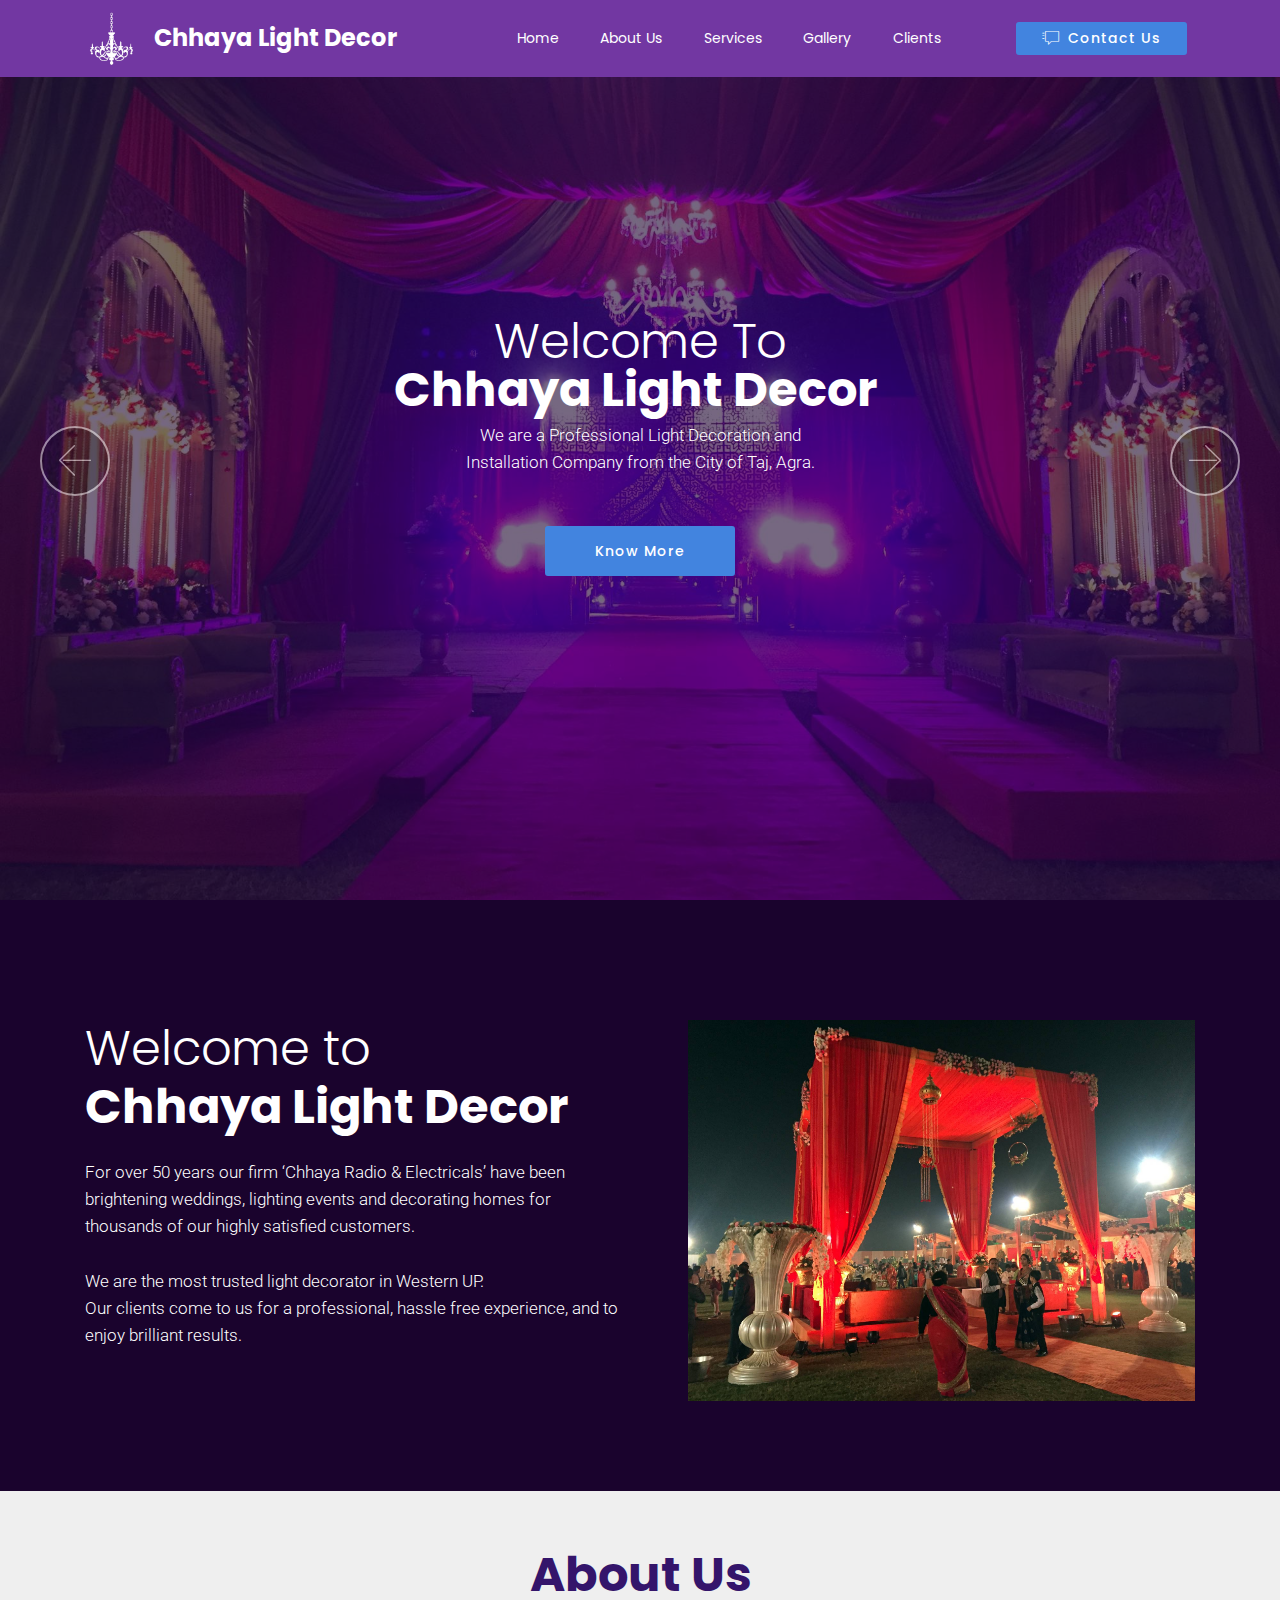
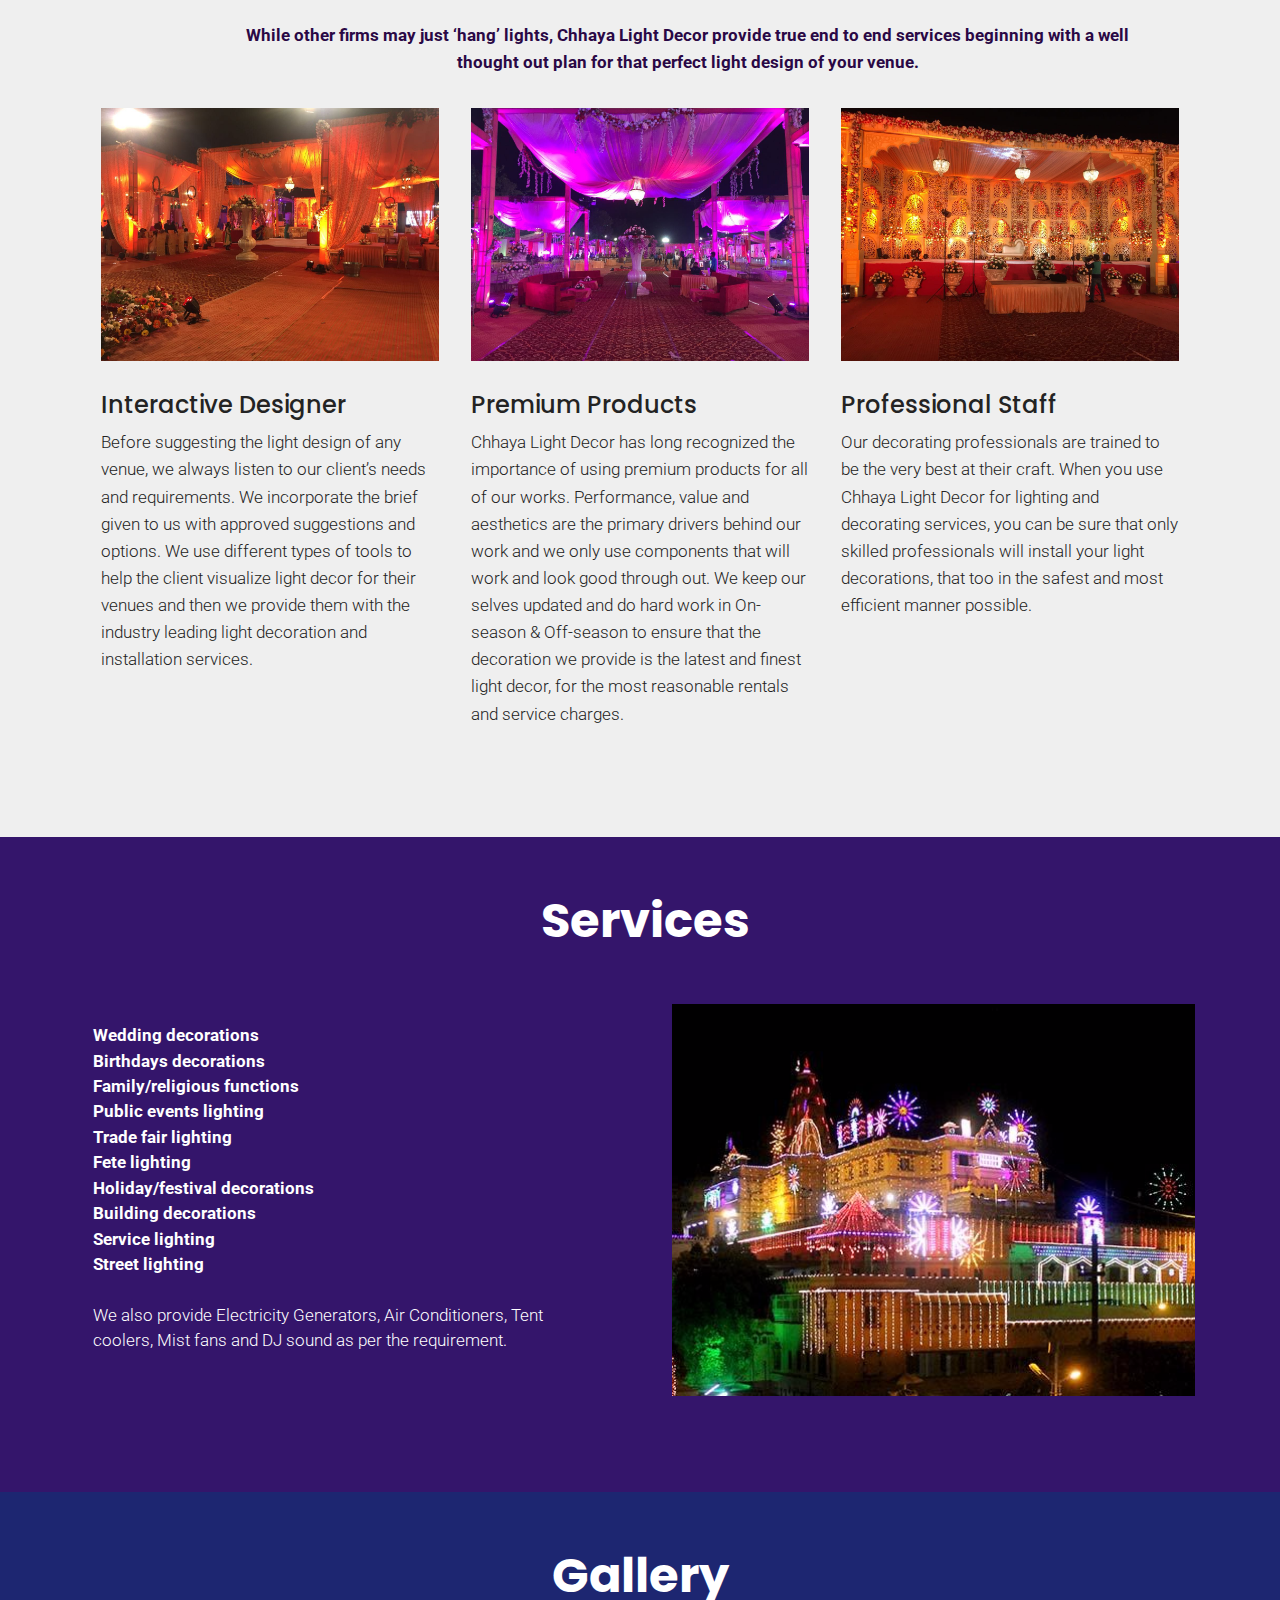
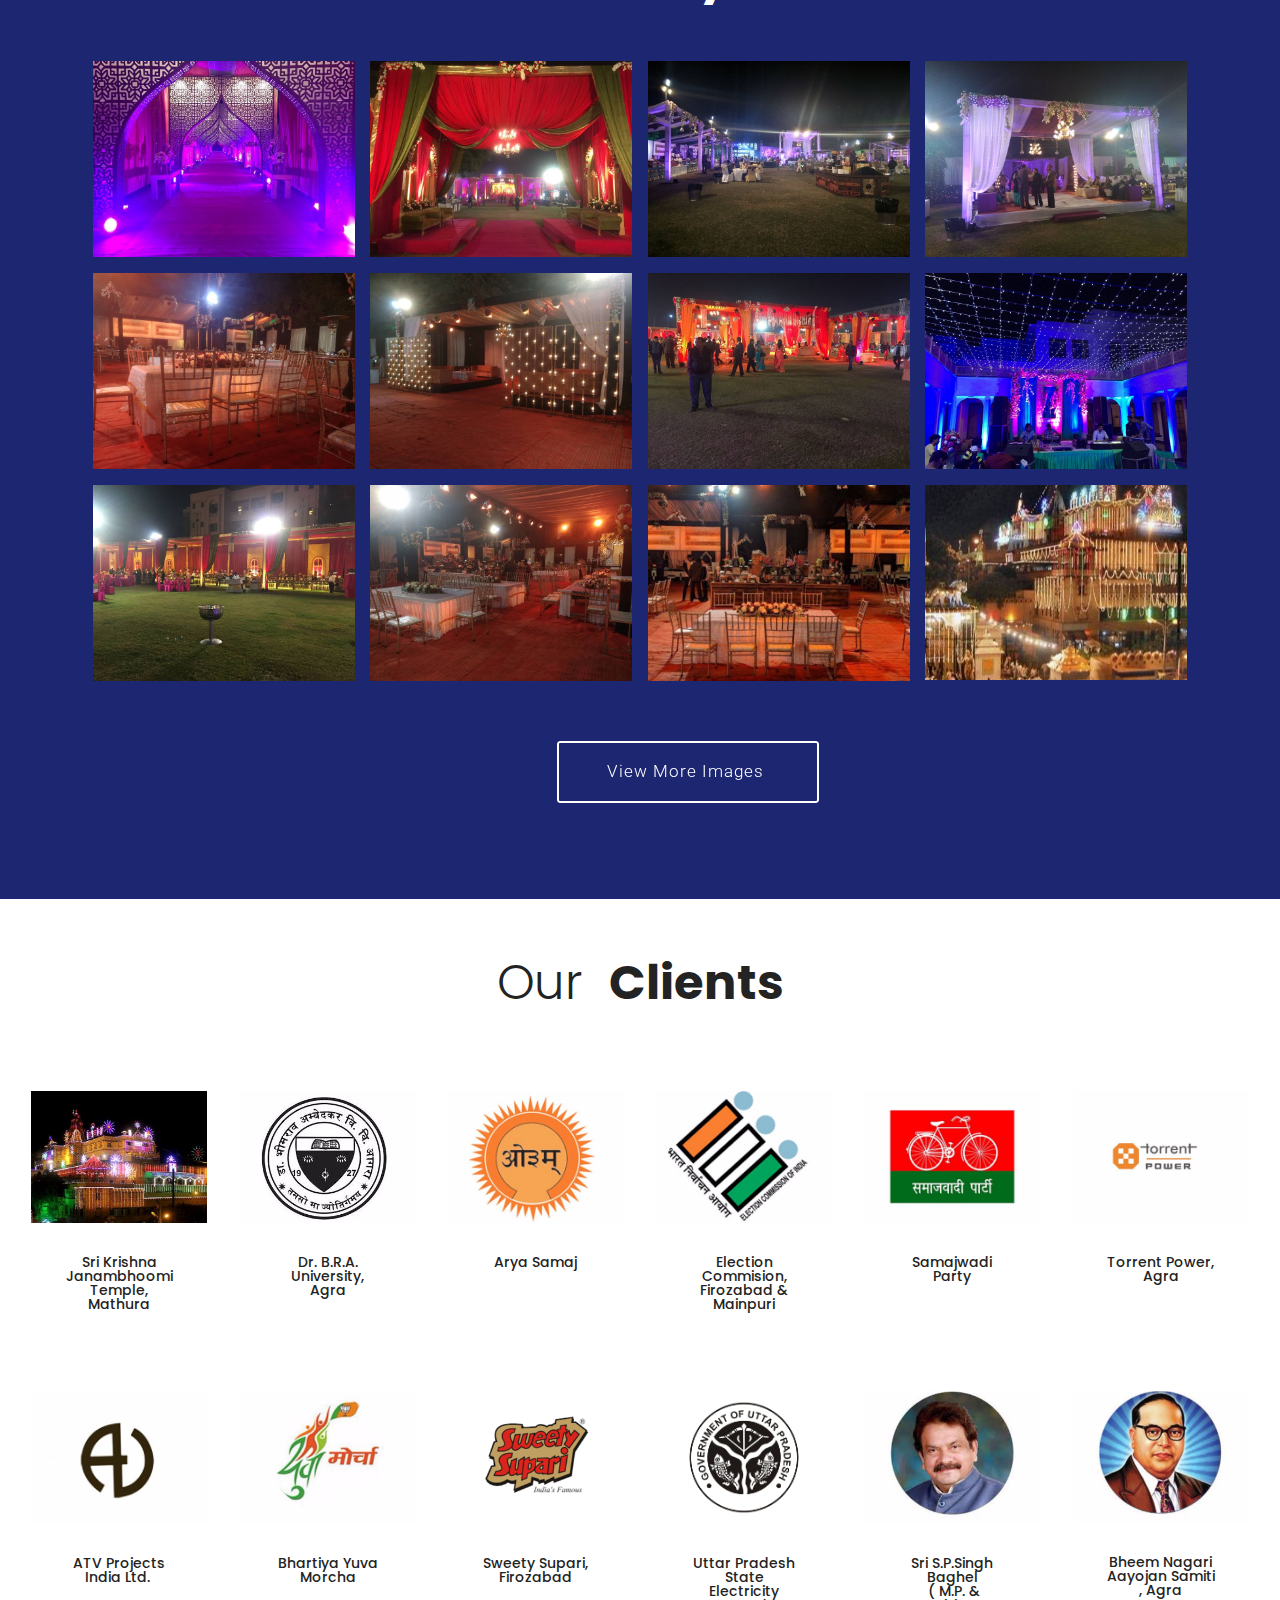
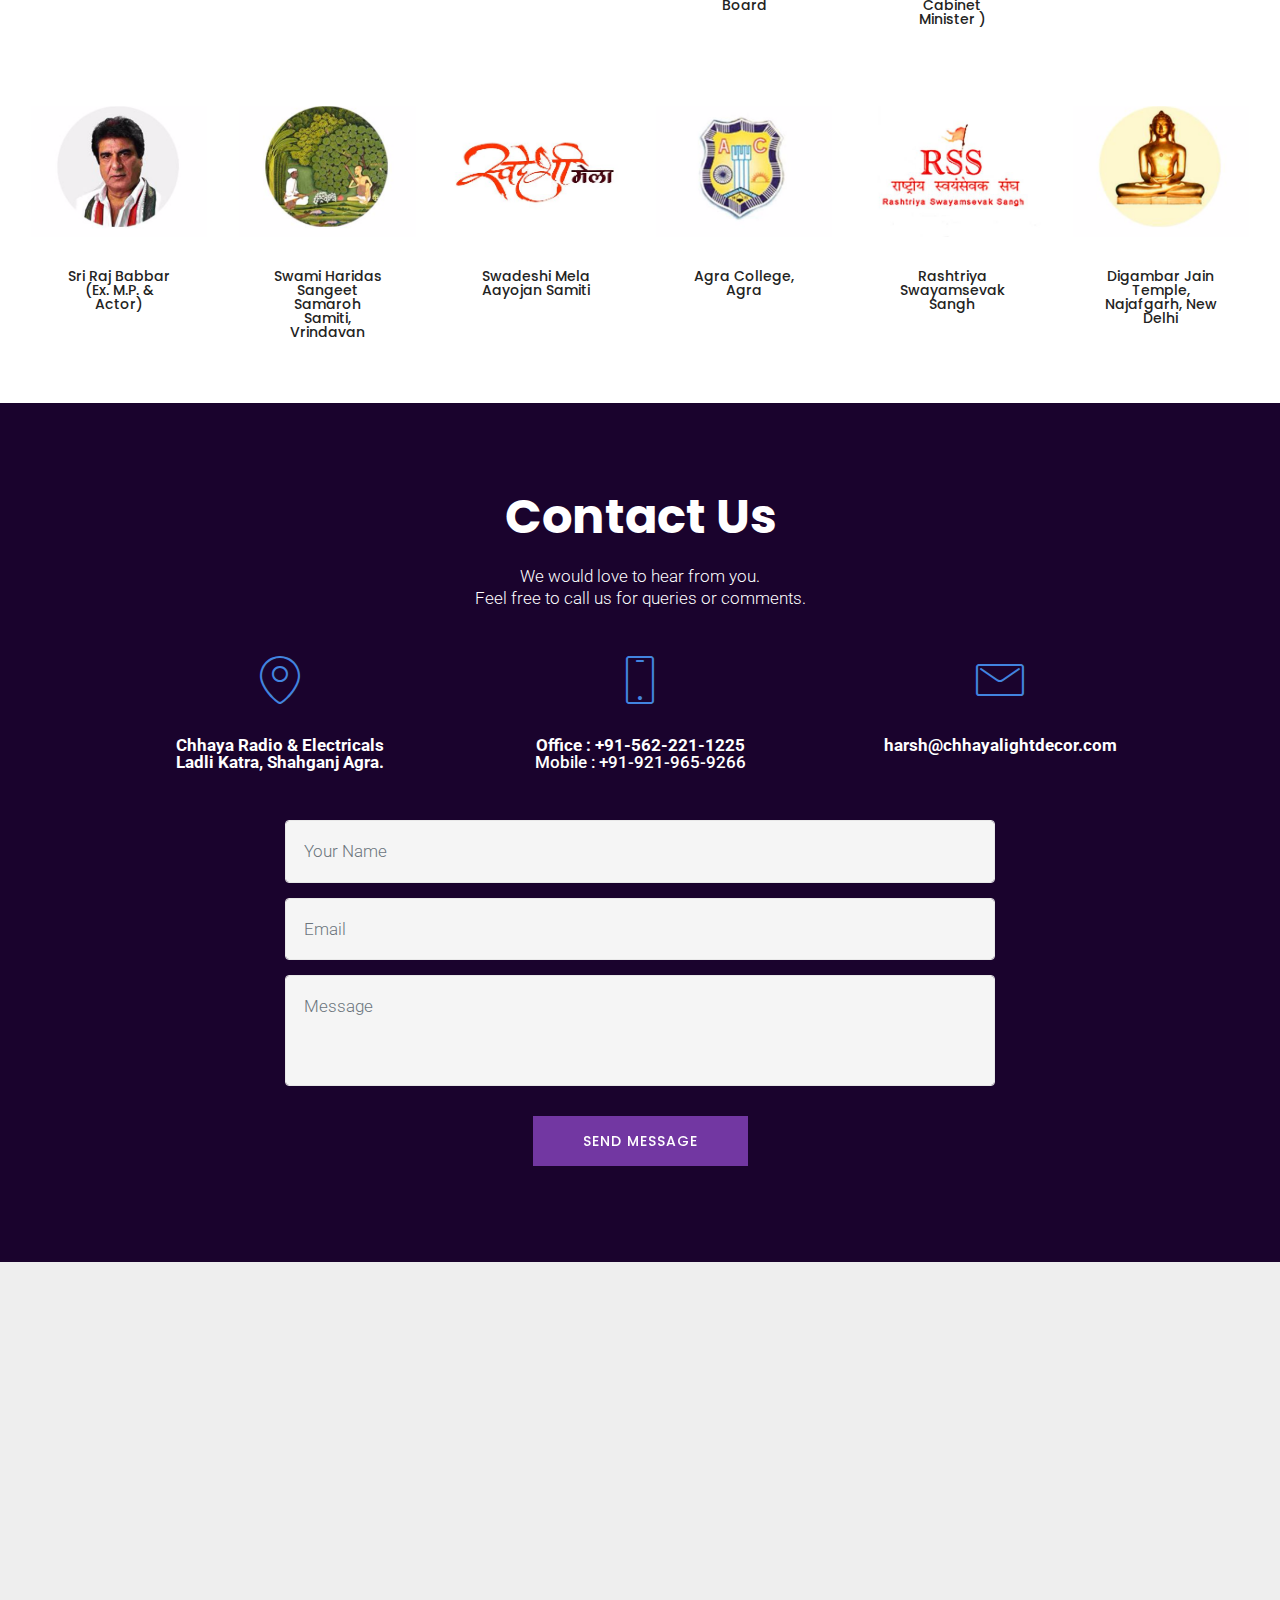
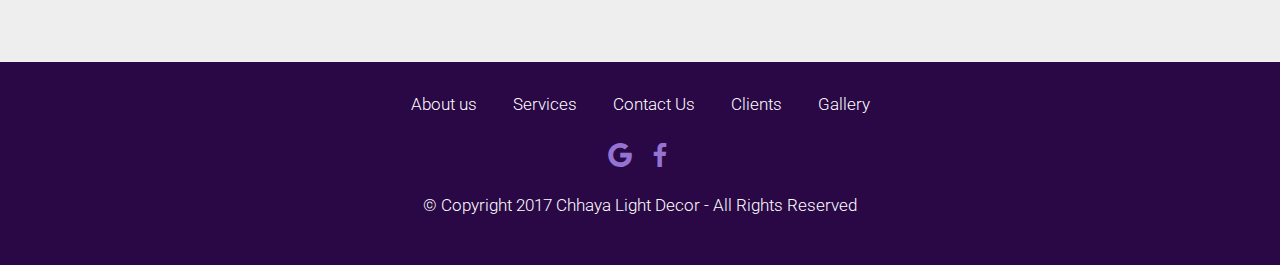
==== index.html @ 5d48a909 "color" ====
<!DOCTYPE html>
<html >
<head>
  <!-- Site made with Mobirise Website Builder v4.6.0, https://mobirise.com -->
  <meta charset="UTF-8">
  <meta http-equiv="X-UA-Compatible" content="IE=edge">
  <meta name="generator" content="Mobirise v4.6.0, mobirise.com">
  <meta name="viewport" content="width=device-width, initial-scale=1, minimum-scale=1">
  <link rel="shortcut icon" href="assets/images/chaya-logo-800x800.png" type="image/x-icon">
  <meta name="description" content="">
  <title>Home</title>
  <link rel="stylesheet" href="assets/web/assets/mobirise-icons/mobirise-icons.css">
  <link rel="stylesheet" href="assets/tether/tether.min.css">
  <link rel="stylesheet" href="assets/bootstrap/css/bootstrap.min.css">
  <link rel="stylesheet" href="assets/bootstrap/css/bootstrap-reboot.min.css">
  <link rel="stylesheet" href="assets/bootstrap/css/bootstrap-grid.min.css">
  <link rel="stylesheet" href="assets/dropdown/css/style.css">
  <link rel="stylesheet" href="assets/socicon/css/styles.css">
  <link rel="stylesheet" href="assets/theme/css/style.css">
  <link rel="stylesheet" href="assets/gallery/style.css">
  <link rel="stylesheet" href="assets/mobirise/css/mbr-additional.css" type="text/css">
  
  
  
</head>
<body>
  <section class="menu cid-qIkMA8qepa" once="menu" id="menu1-0">

    

    <nav class="navbar navbar-dropdown beta-menu align-items-center navbar-fixed-top navbar-toggleable-sm">
        
        <div class="menu-bottom">

            <div class="menu-logo">
                <div class="navbar-brand">
                <span class="navbar-logo">
                    <a href="#top">
                        <img src="assets/images/chaya-logo-800x800.png" alt="Mobirise" title="" style="height: 3.8rem;">
                    </a>
                </span>
                <span class="navbar-caption-wrap"><a href="#top" class="brand-link mbr-white display-5"><strong>
                        Chhaya Light Decor&nbsp;</strong></a></span>
                </div>
                <button class="navbar-toggler navbar-toggler-right" type="button" data-toggle="collapse" data-target="#navbarSupportedContent" aria-controls="navbarSupportedContent" aria-expanded="false" aria-label="Toggle navigation">
                    <div class="hamburger">
                        <span></span>
                        <span></span>
                        <span></span>
                        <span></span>
                    </div>
                </button>
            </div>
            <div class="collapse navbar-collapse" id="navbarSupportedContent">
                <ul class="navbar-nav nav-dropdown js-float-line" data-app-modern-menu="true"><li class="nav-item">
                        <a class="nav-link link mbr-white display-4" href="index.html#slider1-2">
                           
                            Home</a>
                    </li>
                    <li class="nav-item">
                        <a class="nav-link link mbr-white display-4" href="index.html#content1-n">
                           
                            About Us
                        </a>
                    </li><li class="nav-item"><a class="nav-link link mbr-white display-4" href="index.html#content1-1q">
                           
                            Services</a></li><li class="nav-item"><a class="nav-link link mbr-white display-4" href="index.html#gallery1-d">
                           
                            Gallery</a></li><li class="nav-item"><a class="nav-link link mbr-white display-4" href="index.html#content1-17" aria-expanded="false">
                           
                            Clients</a></li><li class="nav-item"><a class="nav-link link mbr-white display-4" href="https://mobirise.com" aria-expanded="false"></a></li></ul>
                <div class="navbar-buttons mbr-section-btn"><a class="btn btn-sm btn-primary display-4" href="index.html#features9-u">
                    <span class="mbri-help mbr-iconfont mbr-iconfont-btn "></span>Contact Us</a></div>
            </div>
        </div>
    </nav>
</section>

<section class="carousel slide cid-qIkMV4thsm" data-interval="false" id="slider1-2">

    

    <div class="full-screen"><div class="mbr-slider slide carousel" data-pause="true" data-keyboard="false" data-ride="false" data-interval="false"><div class="carousel-inner" role="listbox"><div class="carousel-item slider-fullscreen-image" data-bg-video-slide="false" style="background-image: url(assets/images/img-6099-2000x1500.jpg);"><div class="container container-slide"><div class="image_wrapper"><div class="mbr-overlay" style="opacity: 0.5;"></div><img src="assets/images/img-6099-2000x1500.jpg"><div class="carousel-caption justify-content-center"><div class="col-10 align-left"><h2 class="mbr-fonts-style display-2">Proactive <strong>Service</strong></h2></div></div></div></div></div><div class="carousel-item slider-fullscreen-image active" data-bg-video-slide="false" style="background-image: url(assets/images/img-5785-2000x1500.jpg);"><div class="container container-slide"><div class="image_wrapper"><div class="mbr-overlay" style="opacity: 0.6; background-color: rgb(26, 3, 45);"></div><img src="assets/images/img-5785-2000x1500.jpg"><div class="carousel-caption justify-content-center"><div class="col-10 align-center"><h2 class="mbr-fonts-style display-2">Welcome To <br><strong>Chhaya Light Decor&nbsp;</strong></h2><p class="lead mbr-text mbr-fonts-style display-7">We are a Professional Light Decoration and <br>Installation Company from the City of Taj, Agra.<br>&nbsp;<br></p><div class="mbr-section-btn" buttons="0"><a class="btn  display-4 btn-primary" href="index.html#header2-1b">Know More</a>   </div></div></div></div></div></div><div class="carousel-item slider-fullscreen-image" data-bg-video-slide="false" style="background-image: url(assets/images/img-5797-2000x1500.jpg);"><div class="container container-slide"><div class="image_wrapper"><div class="mbr-overlay" style="opacity: 0.6; background-color: rgb(26, 3, 45);"></div><img src="assets/images/img-5797-2000x1500.jpg"><div class="carousel-caption justify-content-center"><div class="col-10 align-center"><h2 class="mbr-fonts-style display-2">Design <strong>Consultation</strong></h2></div></div></div></div></div><div class="carousel-item slider-fullscreen-image" data-bg-video-slide="false" style="background-image: url(assets/images/img-6094-2000x1500.jpg);"><div class="container container-slide"><div class="image_wrapper"><div class="mbr-overlay" style="opacity: 0.4; background-color: rgb(26, 3, 45);"></div><img src="assets/images/img-6094-2000x1500.jpg"><div class="carousel-caption justify-content-center"><div class="col-10 align-center"><p class="lead mbr-text mbr-fonts-style display-2">Complete <strong>Installations</strong></p></div></div></div></div></div><div class="carousel-item slider-fullscreen-image" data-bg-video-slide="false" style="background-image: url(assets/images/timely-take-down-1280x960.jpg);"><div class="container container-slide"><div class="image_wrapper"><div class="mbr-overlay" style="opacity: 0.4;"></div><img src="assets/images/timely-take-down-1280x960.jpg"><div class="carousel-caption justify-content-center"><div class="col-10 align-left"><h2 class="mbr-fonts-style display-2">Timely <strong>Takedown</strong></h2></div></div></div></div></div></div><a data-app-prevent-settings="" class="carousel-control carousel-control-prev" role="button" data-slide="prev" href="#slider1-2"><span aria-hidden="true" class="mbri-left mbr-iconfont"></span><span class="sr-only">Previous</span></a><a data-app-prevent-settings="" class="carousel-control carousel-control-next" role="button" data-slide="next" href="#slider1-2"><span aria-hidden="true" class="mbri-right mbr-iconfont"></span><span class="sr-only">Next</span></a></div></div>

</section>

<section class="header2 cid-qJ56NLhbBu" id="header2-1b">

    

    

    <div class="container">
        <div class="media-container-row">
            <div class="media-content">
                <h1 class="mbr-section-title mbr-white pb-3 mbr-fonts-style display-2">Welcome to
<div><strong>Chhaya Light Decor</strong></div></h1>
                <div class="mbr-section-text mbr-white pb-3 ">
                    <p class="mbr-text mbr-fonts-style display-7">
                        For over 50 years our firm ‘Chhaya Radio &amp; Electricals’ have been brightening weddings, lighting events and decorating homes for thousands of our highly satisfied customers. <br><br>We are the most trusted light decorator in Western UP. <br>Our clients come to us for a professional, hassle free experience, and to enjoy brilliant results.
                    </p>
                </div>
                
            </div>
            <div class="mbr-figure" style="width: 100%;">
                <img src="assets/images/9-2000x1500.jpg" alt="Chhaya-radio" title="">
            </div>
        </div>
    </div>
</section>

<section class="mbr-section article content1 cid-qIl4gQzWGT" id="content1-n">

     

    <div class="container">
        <div class="media-container-row">
            <div class="mbr-text col-12 col-md-12">
                <h2 class="mbr-fonts-style block-title align-center display-2"><strong>About Us</strong></h2>
            </div>
        </div>
    </div>
</section>

<section class="header9 cid-qJ5o1zgtco" id="header9-1g">

    

    

    <div class="container">
        <div class="row justify-content-center">
            <div class="media-container-column mbr-white col-md-10 offset-md-1">
            <p class="mbr-text align-center mbr-fonts-style display-7"><strong>
                While other firms may just ‘hang’ lights, Chhaya Light Decor provide true end to end services beginning with a well thought out plan for that perfect light design of your venue. 
            </strong></p>
            
        </div>
        </div>
    </div>

    
</section>

<section class="features15 cid-qJ58mEdADK" id="features15-1d">
    
    

    
    <div class="container">
        <div class="media-container-row">

            <div class="card col-12 col-md-6 col-lg-4">
                <div class="card-img">
                    <img class="img-icon" src="assets/images/interactive-designer-1280x960.jpg" alt="Chhaya-radio" title="">
                </div>
                <div class="card-box">
                    <h4 class="card-title mbr-fonts-style display-5">Interactive Designer&nbsp;</h4>
                    <p class="mbr-text mbr-fonts-style display-7">Before suggesting the light design of any venue, we always listen to our client’s needs and requirements. We incorporate the brief given to us with approved suggestions and options. We use different types of tools to help the client visualize light decor for their venues and then we provide them with the industry leading light decoration and installation services. 
<br>
<br><br></p>
                    
                </div>
            </div>

            <div class="card col-12 col-md-6 col-lg-4">
                <div class="card-img">
                    <img class="img-icon" src="assets/images/premium-product-1280x960.jpg" alt="Chhaya-radio" title="">
                </div>
                <div class="card-box">
                    <h4 class="card-title mbr-fonts-style display-5">Premium Products&nbsp;</h4>
                    <p class="mbr-text mbr-fonts-style display-7">Chhaya Light Decor has long recognized the importance of using premium products for all of our works. Performance, value and aesthetics are the primary drivers behind our work and we only use components that will work and look good through out. We keep our selves updated and do hard work in On-season &amp; Off-season to ensure that the decoration we provide is the latest and finest light decor, for the most reasonable rentals and service charges.
                    </p>
                    
                </div>
            </div>

            <div class="card col-12 col-md-6 col-lg-4">
                <div class="card-img">
                    <img class="img-icon" src="assets/images/professional-staff-1280x960.jpg" alt="Chhaya-radio" title="">
                </div>
                <div class="card-box">
                    <h4 class="card-title mbr-fonts-style display-5">Professional Staff&nbsp;</h4>
                    <p class="mbr-text mbr-fonts-style display-7">
                        Our decorating professionals are trained to be the very best at their craft. When you use Chhaya Light Decor for lighting and decorating services, you can be sure that only skilled professionals will install your light decorations, that too in the safest and most efficient manner possible. 
                    </p>
                    
                </div>
            </div>

            

        </div>
    </div>
</section>

<section class="mbr-section article content1 cid-qJkeqNIPcF" id="content1-1q">

     

    <div class="container">
        <div class="media-container-row">
            <div class="mbr-text col-12 col-md-12">
                <h2 class="mbr-fonts-style block-title align-center display-2"><strong>&nbsp;Services</strong></h2>
            </div>
        </div>
    </div>
</section>

<section class="features4 cid-qJkdD14r2b" id="features4-1p">

    

    

    <div class="container">
        <div class="media-container-row">
            <div class="counter-container media-content">
                <div class="mb-5">
                    <h4 class="counter"></h4>
                    
                    <p class="mbr-fonts-style display-7"><strong><br></strong><strong>Wedding decorations 
<br>Birthdays decorations 
<br>Family/religious functions<br>Public events lighting 
<br>Trade fair lighting 
<br>Fete lighting 
<br>Holiday/festival decorations 
<br>Building decorations 
<br>Service lighting 
<br>Street lighting</strong> &nbsp;<br><br>We also provide Electricity Generators, Air Conditioners, Tent coolers, Mist fans and DJ sound as per the requirement.<br></p>
                </div>
                
                
                
            </div>
            <div class="mbr-figure" style="width: 100%;">
                <img src="assets/images/a-view-of-shri-krishna-janmasthan-temple-in-mathura-201608-1472102598-650x650.jpg" alt="Chhaya-radio" title="">
            </div>
        </div>
    </div>
</section>

<section class="mbr-section article content1 cid-qIpbTLtOBY" id="content1-z">

     

    <div class="container">
        <div class="media-container-row">
            <div class="mbr-text col-12 col-md-12">
                <h2 class="mbr-fonts-style block-title align-center display-2"><strong>Gallery</strong></h2>
            </div>
        </div>
    </div>
</section>

<section class="mbr-gallery mbr-slider-carousel cid-qIkYi6SOsB" id="gallery1-d">

    

    <div class="container">
        <div><!-- Filter --><!-- Gallery --><div class="mbr-gallery-row"><div class="mbr-gallery-layout-default"><div><div><div class="mbr-gallery-item mbr-gallery-item--p1" data-video-url="false" data-tags="Animated"><div href="#lb-gallery1-d" data-slide-to="0" data-toggle="modal"><img src="assets/images/img-5777-2000x1500-800x600.jpg" alt=""><span class="icon-focus"></span></div></div><div class="mbr-gallery-item mbr-gallery-item--p1" data-video-url="false" data-tags="Animated"><div href="#lb-gallery1-d" data-slide-to="1" data-toggle="modal"><img src="assets/images/img-6102-2000x1500-800x600.jpg" alt=""><span class="icon-focus"></span></div></div><div class="mbr-gallery-item mbr-gallery-item--p1" data-video-url="false" data-tags="Animated"><div href="#lb-gallery1-d" data-slide-to="2" data-toggle="modal"><img src="assets/images/img-20171204-201942-hdr-2000x1500-800x600.jpg" alt=""><span class="icon-focus"></span></div></div><div class="mbr-gallery-item mbr-gallery-item--p1" data-video-url="false" data-tags="Animated"><div href="#lb-gallery1-d" data-slide-to="3" data-toggle="modal"><img src="assets/images/img-20171204-205719-2000x1500-800x600.jpg" alt=""><span class="icon-focus"></span></div></div><div class="mbr-gallery-item mbr-gallery-item--p1" data-video-url="false" data-tags="Animated"><div href="#lb-gallery1-d" data-slide-to="4" data-toggle="modal"><img src="assets/images/img-20180123-205245-1-2000x1500-800x600.jpg" alt=""><span class="icon-focus"></span></div></div><div class="mbr-gallery-item mbr-gallery-item--p1" data-video-url="false" data-tags="Animated"><div href="#lb-gallery1-d" data-slide-to="5" data-toggle="modal"><img src="assets/images/img-20180123-205552-2000x1500-800x600.jpg" alt=""><span class="icon-focus"></span></div></div><div class="mbr-gallery-item mbr-gallery-item--p1" data-video-url="false" data-tags="Animated"><div href="#lb-gallery1-d" data-slide-to="6" data-toggle="modal"><img src="assets/images/img-6162-1632x1224-800x600.jpg" alt=""><span class="icon-focus"></span></div></div><div class="mbr-gallery-item mbr-gallery-item--p1" data-video-url="false" data-tags="Animated"><div href="#lb-gallery1-d" data-slide-to="7" data-toggle="modal"><img src="assets/images/img-5673-2000x1500-800x600.jpg" alt=""><span class="icon-focus"></span></div></div><div class="mbr-gallery-item mbr-gallery-item--p1" data-video-url="false" data-tags="Animated"><div href="#lb-gallery1-d" data-slide-to="8" data-toggle="modal"><img src="assets/images/img-5784-2000x1500-800x600.jpg" alt=""><span class="icon-focus"></span></div></div><div class="mbr-gallery-item mbr-gallery-item--p1" data-video-url="false" data-tags="Animated"><div href="#lb-gallery1-d" data-slide-to="9" data-toggle="modal"><img src="assets/images/img-20180123-205540-2000x1500-800x600.jpg" alt=""><span class="icon-focus"></span></div></div><div class="mbr-gallery-item mbr-gallery-item--p1" data-video-url="false" data-tags="Animated"><div href="#lb-gallery1-d" data-slide-to="10" data-toggle="modal"><img src="assets/images/img-20180124-wa0016-1-1024x576-614x460.jpg" alt=""><span class="icon-focus"></span></div></div><div class="mbr-gallery-item mbr-gallery-item--p1" data-video-url="false" data-tags="Animated"><div href="#lb-gallery1-d" data-slide-to="11" data-toggle="modal"><img src="assets/images/shri-krishna-janamsthan-night-2-600x415-353x264.jpg" alt=""><span class="icon-focus"></span></div></div></div></div><div class="clearfix"></div></div></div><!-- Lightbox --><div data-app-prevent-settings="" class="mbr-slider modal fade carousel slide" tabindex="-1" data-keyboard="true" data-interval="false" id="lb-gallery1-d"><div class="modal-dialog"><div class="modal-content"><div class="modal-body"><div class="carousel-inner"><div class="carousel-item"><img src="assets/images/img-5777-2000x1500.jpg" alt=""></div><div class="carousel-item"><img src="assets/images/img-6102-2000x1500.jpg" alt=""></div><div class="carousel-item"><img src="assets/images/img-20171204-201942-hdr-2000x1500.jpg" alt=""></div><div class="carousel-item"><img src="assets/images/img-20171204-205719-2000x1500.jpg" alt=""></div><div class="carousel-item"><img src="assets/images/img-20180123-205245-1-2000x1500.jpg" alt=""></div><div class="carousel-item"><img src="assets/images/img-20180123-205552-2000x1500.jpg" alt=""></div><div class="carousel-item"><img src="assets/images/img-6162-1632x1224.jpg" alt=""></div><div class="carousel-item"><img src="assets/images/img-5673-2000x1500.jpg" alt=""></div><div class="carousel-item"><img src="assets/images/img-5784-2000x1500.jpg" alt=""></div><div class="carousel-item"><img src="assets/images/img-20180123-205540-2000x1500.jpg" alt=""></div><div class="carousel-item"><img src="assets/images/img-20180124-wa0016-1-1024x576.jpg" alt=""></div><div class="carousel-item active"><img src="assets/images/shri-krishna-janamsthan-night-2-600x415.jpg" alt=""></div></div><a class="carousel-control carousel-control-prev" role="button" data-slide="prev" href="#lb-gallery1-d"><span class="mbri-left mbr-iconfont" aria-hidden="true"></span><span class="sr-only">Previous</span></a><a class="carousel-control carousel-control-next" role="button" data-slide="next" href="#lb-gallery1-d"><span class="mbri-right mbr-iconfont" aria-hidden="true"></span><span class="sr-only">Next</span></a><a class="close" href="#" role="button" data-dismiss="modal"><span class="sr-only">Close</span></a></div></div></div></div></div>
    </div>
</section>

<section class="header4 cid-qIl03xLP8t" id="header4-g">

    

    

    <div class="container align-center">
        <div class="row justify-content-center">
            <div class="media-container-column mbr-white col-md-10 offset-md-1">
                
                
                
                
                
                <div class="mbr-section-btn pt-3"><a class="btn btn-md btn-bgr btn-white-outline display-7" href="page1.html#header9-1k">View More Images&nbsp;</a></div>
            </div>
        </div>
    </div>
    
</section>

<section class="mbr-section article content1 cid-qICgKq6i5M" id="content1-17">

     

    <div class="container">
        <div class="media-container-row">
            <div class="mbr-text col-12 col-md-12">
                <h2 class="mbr-fonts-style block-title align-center display-2">Our &nbsp;<strong>Clients</strong></h2>
            </div>
        </div>
    </div>
</section>

<section class="features17 cid-qJpFxLSbZ8" id="features17-1r">
    
    

    
    <div class="container-fluid">
        <div class="media-container-row">
            <div class="card p-3 col-12 col-md-6 col-lg-2">
                <div class="card-wrapper">
                    <div class="card-img">
                        <img src="assets/images/a-view-of-shri-krishna-janmasthan-temple-in-mathura-201608-1472102598-650x650.jpg" alt="Chhaya-radio" title="">
                    </div>
                    <div class="card-box">
                        <h4 class="card-title pb-3 mbr-fonts-style display-4">Sri Krishna Janambhoomi Temple, Mathura</h4>
                        
                    </div>
                </div>
            </div>

            <div class="card p-3 col-12 col-md-6 col-lg-2">
                <div class="card-wrapper">
                    <div class="card-img">
                        <img src="assets/images/bra-uni-1-500x500.jpg" alt="Chhaya-radio" title="">
                    </div>
                    <div class="card-box">
                        <h4 class="card-title pb-3 mbr-fonts-style display-4">Dr. B.R.A. University, Agra</h4>
                        
                    </div>
                </div>
            </div>

            <div class="card p-3 col-12 col-md-6 col-lg-2">
                <div class="card-wrapper">
                    <div class="card-img">
                        <img src="assets/images/arya-samaj-500x500.jpg" alt="Chhaya-radio" title="">
                    </div>
                    <div class="card-box">
                        <h4 class="card-title pb-3 mbr-fonts-style display-4">Arya Samaj</h4>
                        
                    </div>
                </div>
            </div>

            <div class="card p-3 col-12 col-md-6 col-lg-2">
                <div class="card-wrapper">
                    <div class="card-img">
                        <img src="assets/images/bhartiya-nirwachan-500x500.jpg" alt="Chhaya-radio" title="">
                    </div>
                    <div class="card-box">
                        <h4 class="card-title pb-3 mbr-fonts-style display-4">Election Commision, Firozabad &amp; Mainpuri</h4>
                        
                    </div>
                </div>
            </div>
            <div class="card p-3 col-12 col-md-6 col-lg-2">
                <div class="card-wrapper">
                    <div class="card-img">
                        <img src="assets/images/samaj-500x500.jpg" alt="Chhaya-radio" title="">
                    </div>
                    <div class="card-box">
                        <h4 class="card-title pb-3 mbr-fonts-style display-4">Samajwadi Party</h4>
                        
                    </div>
                </div>
            </div>
            <div class="card p-3 col-12 col-md-6 col-lg-2">
                <div class="card-wrapper">
                    <div class="card-img">
                        <img src="assets/images/torrent-1-500x500.jpg" alt="Chhaya-radio" title="">
                    </div>
                    <div class="card-box">
                        <h4 class="card-title pb-3 mbr-fonts-style display-4">Torrent Power, Agra</h4>
                        
                    </div>
                </div>
            </div>
        </div>
    </div>
</section>

<section class="features17 cid-qJpHQNyLV8" id="features17-1s">
    
    

    
    <div class="container-fluid">
        <div class="media-container-row">
            <div class="card p-3 col-12 col-md-6 col-lg-2">
                <div class="card-wrapper">
                    <div class="card-img">
                        <img src="assets/images/atv-532x360.jpg" alt="Chhaya-radio" title="">
                    </div>
                    <div class="card-box">
                        <h4 class="card-title pb-3 mbr-fonts-style display-4">ATV Projects India Ltd.&nbsp;</h4>
                        
                    </div>
                </div>
            </div>

            <div class="card p-3 col-12 col-md-6 col-lg-2">
                <div class="card-wrapper">
                    <div class="card-img">
                        <img src="assets/images/yuva-morcha-409x273.jpg" alt="Chhaya-radio" title="">
                    </div>
                    <div class="card-box">
                        <h4 class="card-title pb-3 mbr-fonts-style display-4">Bhartiya Yuva Morcha</h4>
                        
                    </div>
                </div>
            </div>

            <div class="card p-3 col-12 col-md-6 col-lg-2">
                <div class="card-wrapper">
                    <div class="card-img">
                        <img src="assets/images/sweety-supari-477x269.png" alt="Mobirise" title="">
                    </div>
                    <div class="card-box">
                        <h4 class="card-title pb-3 mbr-fonts-style display-4">Sweety Supari, Firozabad</h4>
                        
                    </div>
                </div>
            </div>

            <div class="card p-3 col-12 col-md-6 col-lg-2">
                <div class="card-wrapper">
                    <div class="card-img">
                        <img src="assets/images/leftlogo-3122x2342.jpg" alt="Chhaya-radio" title="">
                    </div>
                    <div class="card-box">
                        <h4 class="card-title pb-3 mbr-fonts-style display-4">Uttar Pradesh State<br>Electricity Board</h4>
                        
                    </div>
                </div>
            </div>
            <div class="card p-3 col-12 col-md-6 col-lg-2">
                <div class="card-wrapper">
                    <div class="card-img">
                        <img src="assets/images/download-3-381x285.jpg" alt="Chhaya-radio" title="">
                    </div>
                    <div class="card-box">
                        <h4 class="card-title pb-3 mbr-fonts-style display-4">Sri S.P.Singh Baghel<br>&nbsp;( M.P. &amp; Cabinet Minister )</h4>
                        
                    </div>
                </div>
            </div>
            <div class="card p-3 col-12 col-md-6 col-lg-2">
                <div class="card-wrapper">
                    <div class="card-img">
                        <img src="assets/images/bheem-baba-1-381x285.jpg" alt="Chhaya-radio" title="">
                    </div>
                    <div class="card-box">
                        <h4 class="card-title pb-3 mbr-fonts-style display-4">Bheem Nagari Aayojan Samiti , Agra</h4>
                        
                    </div>
                </div>
            </div>
        </div>
    </div>
</section>

<section class="features17 cid-qJpPKWxrQV" id="features17-1t">
    
    

    
    <div class="container-fluid">
        <div class="media-container-row">
            <div class="card p-3 col-12 col-md-6 col-lg-2">
                <div class="card-wrapper">
                    <div class="card-img">
                        <img src="assets/images/babbar-381x285.jpg" alt="Chhaya-radio" title="">
                    </div>
                    <div class="card-box">
                        <h4 class="card-title pb-3 mbr-fonts-style display-4">Sri Raj Babbar<br> (Ex. M.P. &amp; Actor)</h4>
                        
                    </div>
                </div>
            </div>

            <div class="card p-3 col-12 col-md-6 col-lg-2">
                <div class="card-wrapper">
                    <div class="card-img">
                        <img src="assets/images/sangeet-381x285.jpg" alt="Chhaya-radio" title="">
                    </div>
                    <div class="card-box">
                        <h4 class="card-title pb-3 mbr-fonts-style display-4">Swami Haridas Sangeet Samaroh Samiti,  Vrindavan</h4>
                        
                    </div>
                </div>
            </div>

            <div class="card p-3 col-12 col-md-6 col-lg-2">
                <div class="card-wrapper">
                    <div class="card-img">
                        <img src="assets/images/swadesi-mela-381x285.jpg" alt="Chhaya-radio" title="">
                    </div>
                    <div class="card-box">
                        <h4 class="card-title pb-3 mbr-fonts-style display-4">Swadeshi Mela Aayojan Samiti</h4>
                        
                    </div>
                </div>
            </div>

            <div class="card p-3 col-12 col-md-6 col-lg-2">
                <div class="card-wrapper">
                    <div class="card-img">
                        <img src="assets/images/agra-college-381x285.jpg" alt="Chhaya-radio" title="">
                    </div>
                    <div class="card-box">
                        <h4 class="card-title pb-3 mbr-fonts-style display-4">Agra College, Agra</h4>
                        
                    </div>
                </div>
            </div>
            <div class="card p-3 col-12 col-md-6 col-lg-2">
                <div class="card-wrapper">
                    <div class="card-img">
                        <img src="assets/images/rss-381x285.jpg" alt="Chhaya-radio" title="">
                    </div>
                    <div class="card-box">
                        <h4 class="card-title pb-3 mbr-fonts-style display-4">Rashtriya Swayamsevak Sangh</h4>
                        
                    </div>
                </div>
            </div>
            <div class="card p-3 col-12 col-md-6 col-lg-2">
                <div class="card-wrapper">
                    <div class="card-img">
                        <img src="assets/images/jain-381x285.jpg" alt="Chhaya-radio" title="">
                    </div>
                    <div class="card-box">
                        <h4 class="card-title pb-3 mbr-fonts-style display-4">Digambar Jain Temple, Najafgarh, New Delhi</h4>
                        
                    </div>
                </div>
            </div>
        </div>
    </div>
</section>

<section class="features9 cid-qIldQbeGE7" id="features9-u">
    
    

    
    <div class="container">
        <div class="container align-center">
            <h2 class="mb-4 mbr-fonts-style display-2"><strong>Contact Us</strong></h2>
            <h3 class="mbr-section-subtitle mbr-fonts-style mb-4 mbr-light display-7">
                We would love to hear from you. <br>Feel free to call us for queries or comments.</h3>
            <div class="media-container-row">
                <div class="card p-3 col-12 col-md-4 col-lg-4">
                    <div class="card-img pb-3">
                        <span class="mbr-iconfont mbri-pin"></span>
                    </div>
                    <div class="card-box">
                        <h4 class="card-title mbr-fonts-style mbr-bold display-7"><font color="#ffffff"><strong>Chhaya Radio &amp; Electricals</strong></font><div><font color="#ffffff"><strong>Ladli Katra, Shahganj Agra.</strong></font></div></h4>
                        <p class="mbr-text mbr-fonts-style display-7"></p>
                    </div>
                </div>
                <div class="card p-3 col-12 col-md-4 col-lg-4">
                    <div class="card-img pb-3">
                        <span class="mbri-mobile mbr-iconfont"></span>
                    </div>
                    <div class="card-box">
                        <h4 class="card-title mbr-fonts-style mbr-bold display-7"><font color="#ffffff"><strong>Office : +91-562-221-1225
</strong></font><div>Mobile : +91-921-965-9266<br><div><strong>
</strong></div><div><br></div></div></h4>
                        <p class="mbr-text mbr-fonts-style display-7"></p>
                    </div>
                </div>
                <div class="card p-3 col-12 col-md-4 col-lg-4">
                    <div class="card-img pb-3">
                        <span class="mbr-iconfont mbri-letter"></span>
                    </div>
                    <div class="card-box">
                        <h4 class="card-title mbr-fonts-style mbr-bold display-7"><font color="#ffffff"><strong>harsh@chhayalightdecor.com</strong></font></h4>
                        <p class="mbr-text mbr-fonts-style display-7"></p>
                    </div>
                </div>
                
            </div>


        </div>
    </div>
</section>

<section class="mbr-section form3 cid-qIl6aFhZYu" id="form3-p">

    

    
    <div class="container">
        <div class="media-container-row">
            <div class="col-md-10 col-lg-8 block-content">
                <div data-form-type="formoid">
                    
                    
                    <div data-form-alert="" hidden="">Thanks for filling out the form!</div>
                    <form class="block mbr-form" action="https://mobirise.com/" method="post" data-form-title="Mobirise Form">
 					
					<input style="visibility: hidden; display:none; color:white; " type="hidden" name="email" data-form-email="false" value="TZAvK+YhN96j4mGJR46e0FXNZonSbiHFfIH/FcTjXEl2v0wu8y1DoWZAv7Ixd+j2YJS+Y+BguwRf3KD+sMy0VSsGciPYBQFmqyh6NYmzCWaEX9qrQmHcWIivOBZFoepR" data-form-field="Email">
                        <div class="row">
                            <div class="col-md-12" data-for="name">
                                <input type="text" class="form-control input" name="name" data-form-field="Name" placeholder="Your Name" required="" id="name-form3-p">
                            </div>
                            <div class="col-md-12" data-for="email">
                                <input type="text" class="form-control input" name="email" data-form-field="Email" placeholder="Email" required="" id="email-form3-p">
                            </div>
                            <div class="col-md-12" data-for="message">
                                <textarea class="form-control input" name="message" rows="3" data-form-field="Message" placeholder="Message" style="resize:none" id="message-form3-p"></textarea>
                            </div>
                            <div class="input-group-btn col-md-12 mt-2"><button href="" type="submit" class="btn btn-form btn-bgr btn-info display-4">SEND MESSAGE</button></div>
                        </div>
                    </form>
                </div>
            </div>
        </div>
    </div>
</section>

<section class="map1 cid-qJ5cFqQBnY" id="map1-1f">

     

    <div class="google-map"><iframe frameborder="0" style="border:0" src="https://www.google.com/maps/embed/v1/place?key=AIzaSyA0Dx_boXQiwvdz8sJHoYeZNVTdoWONYkU&amp;q=place_id:ChIJ2Uv3Uhp3dDkRHDQ0L59FnTw" allowfullscreen=""></iframe></div>
</section>

<section class="cid-qIl1KXYbtY" id="footer2-i">

    

    

    <div class="container">
        <div class="mbr-section-btn mb-3 align-center"><a class="btn-underline mbr-white display-7" href="index.html#header9-1g">About us</a>
            <a class="btn-underline mbr-white display-7" href="index.html#content1-1q">Services</a>
            <a class="btn-underline mbr-white display-7" href="index.html#features9-u">Contact Us</a>
            <a class="btn-underline mbr-white display-7" href="index.html#content1-17">Clients</a>
            <a class="btn-underline mbr-white display-7" href="index.html#gallery1-d">Gallery</a></div>
        <div class="social-list align-center social-btns mb-3">
            <a href="https://google.com" target="_blank">
                <span class="px-2 mbr-iconfont mbr-iconfont-social socicon-google socicon"></span>
            </a>
            <a href="https://www.facebook.com/" target="_blank">
                <span class="px-2 mbr-iconfont mbr-iconfont-social socicon-facebook socicon"></span>
            </a>
            <a href="https://instagram.com/mobirise" target="_blank">
                
            </a>
            <a href="https://www.youtube.com/c/mobirise" target="_blank">
                
            </a>
            <a href="https://plus.google.com/u/0/+Mobirise" target="_blank">
                
            </a>
            <a href="https://www.behance.net/Mobirise" target="_blank">
                
            </a>
        </div>
        <div class="copyright align-center mb-3">
            <p class="mb-0 text-copyright mbr-fonts-style mbr-white display-7">
                © Copyright 2017 Chhaya Light Decor - All Rights Reserved
            </p>
        </div>
    </div>
</section>


  <script src="assets/web/assets/jquery/jquery.min.js"></script>
  <script src="assets/popper/popper.min.js"></script>
  <script src="assets/tether/tether.min.js"></script>
  <script src="assets/bootstrap/js/bootstrap.min.js"></script>
  <script src="assets/smoothscroll/smooth-scroll.js"></script>
  <script src="assets/dropdown/js/script.min.js"></script>
  <script src="assets/touchswipe/jquery.touch-swipe.min.js"></script>
  <script src="assets/vimeoplayer/jquery.mb.vimeo_player.js"></script>
  <script src="assets/masonry/masonry.pkgd.min.js"></script>
  <script src="assets/imagesloaded/imagesloaded.pkgd.min.js"></script>
  <script src="assets/bootstrapcarouselswipe/bootstrap-carousel-swipe.js"></script>
  <script src="assets/ytplayer/jquery.mb.ytplayer.min.js"></script>
  <script src="assets/theme/js/script.js"></script>
  <script src="assets/mobiriseslidervideo/script.js"></script>
  <script src="assets/gallery/player.min.js"></script>
  <script src="assets/gallery/script.js"></script>
  <script src="assets/formoid/formoid.min.js"></script>
  
  
</body>
</html>
---- assets/web/assets/mobirise-icons/mobirise-icons.css ----
@font-face {
  font-family: 'MobiriseIcons';
  src:  url('mobirise-icons.eot?spat4u');
  src:  url('mobirise-icons.eot?spat4u#iefix') format('embedded-opentype'),
    url('mobirise-icons.ttf?spat4u') format('truetype'),
    url('mobirise-icons.woff?spat4u') format('woff'),
    url('mobirise-icons.svg?spat4u#MobiriseIcons') format('svg');
  font-weight: normal;
  font-style: normal;
}

[class^="mbri-"], [class*=" mbri-"] {
  /* use !important to prevent issues with browser extensions that change fonts */
  font-family: MobiriseIcons !important;
  speak: none;
  font-style: normal;
  font-weight: normal;
  font-variant: normal;
  text-transform: none;
  line-height: 1;

  /* Better Font Rendering =========== */
  -webkit-font-smoothing: antialiased;
  -moz-osx-font-smoothing: grayscale;
}

.mbri-add-submenu:before {
  content: "\e900";
}
.mbri-alert:before {
  content: "\e901";
}
.mbri-align-center:before {
  content: "\e902";
}
.mbri-align-justify:before {
  content: "\e903";
}
.mbri-align-left:before {
  content: "\e904";
}
.mbri-align-right:before {
  content: "\e905";
}
.mbri-android:before {
  content: "\e906";
}
.mbri-apple:before {
  content: "\e907";
}
.mbri-arrow-down:before {
  content: "\e908";
}
.mbri-arrow-next:before {
  content: "\e909";
}
.mbri-arrow-prev:before {
  content: "\e90a";
}
.mbri-arrow-up:before {
  content: "\e90b";
}
.mbri-bold:before {
  content: "\e90c";
}
.mbri-bookmark:before {
  content: "\e90d";
}
.mbri-bootstrap:before {
  content: "\e90e";
}
.mbri-briefcase:before {
  content: "\e90f";
}
.mbri-browse:before {
  content: "\e910";
}
.mbri-bulleted-list:before {
  content: "\e911";
}
.mbri-calendar:before {
  content: "\e912";
}
.mbri-camera:before {
  content: "\e913";
}
.mbri-cart-add:before {
  content: "\e914";
}
.mbri-cart-full:before {
  content: "\e915";
}
.mbri-cash:before {
  content: "\e916";
}
.mbri-change-style:before {
  content: "\e917";
}
.mbri-chat:before {
  content: "\e918";
}
.mbri-clock:before {
  content: "\e919";
}
.mbri-close:before {
  content: "\e91a";
}
.mbri-cloud:before {
  content: "\e91b";
}
.mbri-code:before {
  content: "\e91c";
}
.mbri-contact-form:before {
  content: "\e91d";
}
.mbri-credit-card:before {
  content: "\e91e";
}
.mbri-cursor-click:before {
  content: "\e91f";
}
.mbri-cust-feedback:before {
  content: "\e920";
}
.mbri-database:before {
  content: "\e921";
}
.mbri-delivery:before {
  content: "\e922";
}
.mbri-desktop:before {
  content: "\e923";
}
.mbri-devices:before {
  content: "\e924";
}
.mbri-down:before {
  content: "\e925";
}
.mbri-download:before {
  content: "\e989";
}
.mbri-drag-n-drop:before {
  content: "\e927";
}
.mbri-drag-n-drop2:before {
  content: "\e928";
}
.mbri-edit:before {
  content: "\e929";
}
.mbri-edit2:before {
  content: "\e92a";
}
.mbri-error:before {
  content: "\e92b";
}
.mbri-extension:before {
  content: "\e92c";
}
.mbri-features:before {
  content: "\e92d";
}
.mbri-file:before {
  content: "\e92e";
}
.mbri-flag:before {
  content: "\e92f";
}
.mbri-folder:before {
  content: "\e930";
}
.mbri-gift:before {
  content: "\e931";
}
.mbri-github:before {
  content: "\e932";
}
.mbri-globe:before {
  content: "\e933";
}
.mbri-globe-2:before {
  content: "\e934";
}
.mbri-growing-chart:before {
  content: "\e935";
}
.mbri-hearth:before {
  content: "\e936";
}
.mbri-help:before {
  content: "\e937";
}
.mbri-home:before {
  content: "\e938";
}
.mbri-hot-cup:before {
  content: "\e939";
}
.mbri-idea:before {
  content: "\e93a";
}
.mbri-image-gallery:before {
  content: "\e93b";
}
.mbri-image-slider:before {
  content: "\e93c";
}
.mbri-info:before {
  content: "\e93d";
}
.mbri-italic:before {
  content: "\e93e";
}
.mbri-key:before {
  content: "\e93f";
}
.mbri-laptop:before {
  content: "\e940";
}
.mbri-layers:before {
  content: "\e941";
}
.mbri-left-right:before {
  content: "\e942";
}
.mbri-left:before {
  content: "\e943";
}
.mbri-letter:before {
  content: "\e944";
}
.mbri-like:before {
  content: "\e945";
}
.mbri-link:before {
  content: "\e946";
}
.mbri-lock:before {
  content: "\e947";
}
.mbri-login:before {
  content: "\e948";
}
.mbri-logout:before {
  content: "\e949";
}
.mbri-magic-stick:before {
  content: "\e94a";
}
.mbri-map-pin:before {
  content: "\e94b";
}
.mbri-menu:before {
  content: "\e94c";
}
.mbri-mobile:before {
  content: "\e94d";
}
.mbri-mobile2:before {
  content: "\e94e";
}
.mbri-mobirise:before {
  content: "\e94f";
}
.mbri-more-horizontal:before {
  content: "\e950";
}
.mbri-more-vertical:before {
  content: "\e951";
}
.mbri-music:before {
  content: "\e952";
}
.mbri-new-file:before {
  content: "\e953";
}
.mbri-numbered-list:before {
  content: "\e954";
}
.mbri-opened-folder:before {
  content: "\e955";
}
.mbri-pages:before {
  content: "\e956";
}
.mbri-paper-plane:before {
  content: "\e957";
}
.mbri-paperclip:before {
  content: "\e958";
}
.mbri-photo:before {
  content: "\e959";
}
.mbri-photos:before {
  content: "\e95a";
}
.mbri-pin:before {
  content: "\e95b";
}
.mbri-play:before {
  content: "\e95c";
}
.mbri-plus:before {
  content: "\e95d";
}
.mbri-preview:before {
  content: "\e95e";
}
.mbri-print:before {
  content: "\e95f";
}
.mbri-protect:before {
  content: "\e960";
}
.mbri-question:before {
  content: "\e961";
}
.mbri-quote-left:before {
  content: "\e962";
}
.mbri-quote-right:before {
  content: "\e963";
}
.mbri-refresh:before {
  content: "\e964";
}
.mbri-responsive:before {
  content: "\e965";
}
.mbri-right:before {
  content: "\e966";
}
.mbri-rocket:before {
  content: "\e967";
}
.mbri-sad-face:before {
  content: "\e968";
}
.mbri-sale:before {
  content: "\e969";
}
.mbri-save:before {
  content: "\e96a";
}
.mbri-search:before {
  content: "\e96b";
}
.mbri-setting:before {
  content: "\e96c";
}
.mbri-setting2:before {
  content: "\e96d";
}
.mbri-setting3:before {
  content: "\e96e";
}
.mbri-share:before {
  content: "\e96f";
}
.mbri-shopping-bag:before {
  content: "\e970";
}
.mbri-shopping-basket:before {
  content: "\e971";
}
.mbri-shopping-cart:before {
  content: "\e972";
}
.mbri-sites:before {
  content: "\e973";
}
.mbri-smile-face:before {
  content: "\e974";
}
.mbri-speed:before {
  content: "\e975";
}
.mbri-star:before {
  content: "\e976";
}
.mbri-success:before {
  content: "\e977";
}
.mbri-sun:before {
  content: "\e978";
}
.mbri-sun2:before {
  content: "\e979";
}
.mbri-tablet:before {
  content: "\e97a";
}
.mbri-tablet-vertical:before {
  content: "\e97b";
}
.mbri-target:before {
  content: "\e97c";
}
.mbri-timer:before {
  content: "\e97d";
}
.mbri-to-ftp:before {
  content: "\e97e";
}
.mbri-to-local-drive:before {
  content: "\e97f";
}
.mbri-touch-swipe:before {
  content: "\e980";
}
.mbri-touch:before {
  content: "\e981";
}
.mbri-trash:before {
  content: "\e982";
}
.mbri-underline:before {
  content: "\e983";
}
.mbri-unlink:before {
  content: "\e984";
}
.mbri-unlock:before {
  content: "\e985";
}
.mbri-up-down:before {
  content: "\e986";
}
.mbri-up:before {
  content: "\e987";
}
.mbri-update:before {
  content: "\e988";
}
.mbri-upload:before {
 content: "\e926"; 
}
.mbri-user:before {
  content: "\e98a";
}
.mbri-user2:before {
  content: "\e98b";
}
.mbri-users:before {
  content: "\e98c";
}
.mbri-video:before {
  content: "\e98d";
}
.mbri-video-play:before {
  content: "\e98e";
}
.mbri-watch:before {
  content: "\e98f";
}
.mbri-website-theme:before {
  content: "\e990";
}
.mbri-wifi:before {
  content: "\e991";
}
.mbri-windows:before {
  content: "\e992";
}
.mbri-zoom-out:before {
  content: "\e993";
}
.mbri-redo:before {
  content: "\e994";
}
.mbri-undo:before {
  content: "\e995";
}
---- assets/dropdown/css/style.css ----
.navbar-dropdown {
  left: 0;
  padding: 0;
  position: absolute;
  right: 0;
  top: 0;
  transition: all 0.45s ease;
  z-index: 1030;
  background: #282828; }
  .navbar-dropdown .navbar-logo {
    margin-right: 0.8rem;
    transition: margin 0.3s ease-in-out;
    vertical-align: middle; }
    .navbar-dropdown .navbar-logo img {
      height: 3.125rem;
      transition: all 0.3s ease-in-out; }
    .navbar-dropdown .navbar-logo.mbr-iconfont {
      font-size: 3.125rem;
      line-height: 3.125rem; }
  .navbar-dropdown .navbar-caption {
    font-weight: 700;
    white-space: normal;
    vertical-align: -4px;
    line-height: 3.125rem !important; }
    .navbar-dropdown .navbar-caption, .navbar-dropdown .navbar-caption:hover {
      color: inherit;
      text-decoration: none; }
  .navbar-dropdown .mbr-iconfont + .navbar-caption {
    vertical-align: -1px; }
  .navbar-dropdown.navbar-fixed-top {
    position: fixed; }
  .navbar-dropdown .navbar-brand span {
    vertical-align: -4px; }
  .navbar-dropdown.bg-color.transparent {
    background: none; }
  .navbar-dropdown.navbar-short .navbar-brand {
    padding: 0.625rem 0; }
    .navbar-dropdown.navbar-short .navbar-brand span {
      vertical-align: -1px; }
  .navbar-dropdown.navbar-short .navbar-caption {
    line-height: 2.375rem !important;
    vertical-align: -2px; }
  .navbar-dropdown.navbar-short .navbar-logo {
    margin-right: 0.5rem; }
    .navbar-dropdown.navbar-short .navbar-logo img {
      height: 2.375rem; }
    .navbar-dropdown.navbar-short .navbar-logo.mbr-iconfont {
      font-size: 2.375rem;
      line-height: 2.375rem; }
  .navbar-dropdown.navbar-short .mbr-table-cell {
    height: 3.625rem; }
  .navbar-dropdown .navbar-close {
    left: 0.6875rem;
    position: fixed;
    top: 0.75rem;
    z-index: 1000; }
  .navbar-dropdown .hamburger-icon {
    content: "";
    display: inline-block;
    vertical-align: middle;
    width: 16px;
    -webkit-box-shadow: 0 -6px 0 1px #282828,0 0 0 1px #282828,0 6px 0 1px #282828;
    -moz-box-shadow: 0 -6px 0 1px #282828,0 0 0 1px #282828,0 6px 0 1px #282828;
    box-shadow: 0 -6px 0 1px #282828,0 0 0 1px #282828,0 6px 0 1px #282828; }

.dropdown-menu .dropdown-toggle[data-toggle="dropdown-submenu"]::after {
  border-bottom: 0.35em solid transparent;
  border-left: 0.35em solid;
  border-right: 0;
  border-top: 0.35em solid transparent;
  margin-left: 0.3rem; }

.dropdown-menu .dropdown-item:focus {
  outline: 0; }

.nav-dropdown {
  font-size: 0.75rem;
  font-weight: 500;
  height: auto !important; }
  .nav-dropdown .nav-btn {
    padding-left: 1rem; }
  .nav-dropdown .link {
    margin: .667em 1.667em;
    font-weight: 500;
    padding: 0;
    transition: color .2s ease-in-out; }
    .nav-dropdown .link.dropdown-toggle {
      margin-right: 2.583em; }
      .nav-dropdown .link.dropdown-toggle::after {
        margin-left: .25rem;
        border-top: 0.35em solid;
        border-right: 0.35em solid transparent;
        border-left: 0.35em solid transparent;
        border-bottom: 0; }
      .nav-dropdown .link.dropdown-toggle[aria-expanded="true"] {
        margin: 0;
        padding: 0.667em 3.263em  0.667em 1.667em; }
  .nav-dropdown .link::after,
  .nav-dropdown .dropdown-item::after {
    color: inherit; }
  .nav-dropdown .btn {
    font-size: 0.75rem;
    font-weight: 700;
    letter-spacing: 0;
    margin-bottom: 0;
    padding-left: 1.25rem;
    padding-right: 1.25rem; }
  .nav-dropdown .dropdown-menu {
    border-radius: 0;
    border: 0;
    left: 0;
    margin: 0;
    padding-bottom: 1.25rem;
    padding-top: 1.25rem;
    position: relative; }
  .nav-dropdown .dropdown-submenu {
    margin-left: 0.125rem;
    top: 0; }
  .nav-dropdown .dropdown-item {
    font-size: 0.8125rem;
    font-weight: 500;
    line-height: 2;
    padding: 0.3846em 4.615em 0.3846em 1.5385em;
    position: relative;
    transition: color .2s ease-in-out, background-color .2s ease-in-out; }
    .nav-dropdown .dropdown-item::after {
      margin-top: -0.3077em;
      position: absolute;
      right: 1.1538em;
      top: 50%; }
    .nav-dropdown .dropdown-item:focus, .nav-dropdown .dropdown-item:hover {
      background: none; }

@media (max-width: 767px) {
  .nav-dropdown.navbar-toggleable-sm {
    bottom: 0;
    display: none;
    left: 0;
    overflow-x: hidden;
    position: fixed;
    top: 0;
    transform: translateX(-100%);
    -ms-transform: translateX(-100%);
    -webkit-transform: translateX(-100%);
    width: 18.75rem;
    z-index: 999; } }
.nav-dropdown.navbar-toggleable-xl {
  bottom: 0;
  display: none;
  left: 0;
  overflow-x: hidden;
  position: fixed;
  top: 0;
  transform: translateX(-100%);
  -ms-transform: translateX(-100%);
  -webkit-transform: translateX(-100%);
  width: 18.75rem;
  z-index: 999; }

.nav-dropdown-sm {
  display: block !important;
  overflow-x: hidden;
  overflow: auto;
  padding-top: 3.875rem; }
  .nav-dropdown-sm::after {
    content: "";
    display: block;
    height: 3rem;
    width: 100%; }
  .nav-dropdown-sm.collapse.in ~ .navbar-close {
    display: block !important; }
  .nav-dropdown-sm.collapsing, .nav-dropdown-sm.collapse.in {
    transform: translateX(0);
    -ms-transform: translateX(0);
    -webkit-transform: translateX(0);
    transition: all 0.25s ease-out;
    -webkit-transition: all 0.25s ease-out;
    background: #282828; }
  .nav-dropdown-sm.collapsing[aria-expanded="false"] {
    transform: translateX(-100%);
    -ms-transform: translateX(-100%);
    -webkit-transform: translateX(-100%); }
  .nav-dropdown-sm .nav-item {
    display: block;
    margin-left: 0 !important;
    padding-left: 0; }
  .nav-dropdown-sm .link,
  .nav-dropdown-sm .dropdown-item {
    border-top: 1px dotted rgba(255, 255, 255, 0.1);
    font-size: 0.8125rem;
    line-height: 1.6;
    margin: 0 !important;
    padding: 0.875rem 2.4rem 0.875rem 1.5625rem !important;
    position: relative;
    white-space: normal; }
    .nav-dropdown-sm .link:focus, .nav-dropdown-sm .link:hover,
    .nav-dropdown-sm .dropdown-item:focus,
    .nav-dropdown-sm .dropdown-item:hover {
      background: rgba(0, 0, 0, 0.2) !important;
      color: #c0a375; }
  .nav-dropdown-sm .nav-btn {
    position: relative;
    padding: 1.5625rem 1.5625rem 0 1.5625rem; }
    .nav-dropdown-sm .nav-btn::before {
      border-top: 1px dotted rgba(255, 255, 255, 0.1);
      content: "";
      left: 0;
      position: absolute;
      top: 0;
      width: 100%; }
    .nav-dropdown-sm .nav-btn + .nav-btn {
      padding-top: 0.625rem; }
      .nav-dropdown-sm .nav-btn + .nav-btn::before {
        display: none; }
  .nav-dropdown-sm .btn {
    padding: 0.625rem 0; }
  .nav-dropdown-sm .dropdown-toggle[data-toggle="dropdown-submenu"]::after {
    margin-left: .25rem;
    border-top: 0.35em solid;
    border-right: 0.35em solid transparent;
    border-left: 0.35em solid transparent;
    border-bottom: 0; }
  .nav-dropdown-sm .dropdown-toggle[data-toggle="dropdown-submenu"][aria-expanded="true"]::after {
    border-top: 0;
    border-right: 0.35em solid transparent;
    border-left: 0.35em solid transparent;
    border-bottom: 0.35em solid; }
  .nav-dropdown-sm .dropdown-menu {
    margin: 0;
    padding: 0;
    position: relative;
    top: 0;
    left: 0;
    width: 100%;
    border: 0;
    float: none;
    border-radius: 0;
    background: none; }
  .nav-dropdown-sm .dropdown-submenu {
    left: 100%;
    margin-left: 0.125rem;
    margin-top: -1.25rem;
    top: 0; }

.navbar-toggleable-sm .nav-dropdown .dropdown-menu {
  position: absolute; }

.navbar-toggleable-sm .nav-dropdown .dropdown-submenu {
  left: 100%;
  margin-left: 0.125rem;
  margin-top: -1.25rem;
  top: 0; }

.navbar-toggleable-sm.opened .nav-dropdown .dropdown-menu {
  position: relative; }

.navbar-toggleable-sm.opened .nav-dropdown .dropdown-submenu {
  left: 0;
  margin-left: 00rem;
  margin-top: 0rem;
  top: 0; }

.is-builder .nav-dropdown.collapsing {
  transition: none !important; }

/*# sourceMappingURL=style.css.map */
---- assets/socicon/css/styles.css ----
@charset "UTF-8";

@font-face {
  font-family: "socicon";
  src:url("../fonts/socicon.eot");
  src:url("../fonts/socicon.eot?#iefix") format("embedded-opentype"),
    url("../fonts/socicon.woff") format("woff"),
    url("../fonts/socicon.ttf") format("truetype"),
    url("../fonts/socicon.svg#socicon") format("svg");
  font-weight: normal;
  font-style: normal;

}

[data-icon]:before {
  font-family: "socicon" !important;
  content: attr(data-icon);
  font-style: normal !important;
  font-weight: normal !important;
  font-variant: normal !important;
  text-transform: none !important;
  speak: none;
  line-height: 1;
  -webkit-font-smoothing: antialiased;
  -moz-osx-font-smoothing: grayscale;
}

[class^="socicon-"]:before,
[class*=" socicon-"]:before {
  font-family: "socicon" !important;
  font-style: normal !important;
  font-weight: normal !important;
  font-variant: normal !important;
  text-transform: none !important;
  speak: none;
  line-height: 1;
  -webkit-font-smoothing: antialiased;
  -moz-osx-font-smoothing: grayscale;
}

.socicon-modelmayhem:before {
  content: "\e000";
}
.socicon-mixcloud:before {
  content: "\e001";
}
.socicon-drupal:before {
  content: "\e002";
}
.socicon-swarm:before {
  content: "\e003";
}
.socicon-istock:before {
  content: "\e004";
}
.socicon-yammer:before {
  content: "\e005";
}
.socicon-ello:before {
  content: "\e006";
}
.socicon-stackoverflow:before {
  content: "\e007";
}
.socicon-persona:before {
  content: "\e008";
}
.socicon-triplej:before {
  content: "\e009";
}
.socicon-houzz:before {
  content: "\e00a";
}
.socicon-rss:before {
  content: "\e00b";
}
.socicon-paypal:before {
  content: "\e00c";
}
.socicon-odnoklassniki:before {
  content: "\e00d";
}
.socicon-airbnb:before {
  content: "\e00e";
}
.socicon-periscope:before {
  content: "\e00f";
}
.socicon-outlook:before {
  content: "\e010";
}
.socicon-coderwall:before {
  content: "\e011";
}
.socicon-tripadvisor:before {
  content: "\e012";
}
.socicon-appnet:before {
  content: "\e013";
}
.socicon-goodreads:before {
  content: "\e014";
}
.socicon-tripit:before {
  content: "\e015";
}
.socicon-lanyrd:before {
  content: "\e016";
}
.socicon-slideshare:before {
  content: "\e017";
}
.socicon-buffer:before {
  content: "\e018";
}
.socicon-disqus:before {
  content: "\e019";
}
.socicon-vkontakte:before {
  content: "\e01a";
}
.socicon-whatsapp:before {
  content: "\e01b";
}
.socicon-patreon:before {
  content: "\e01c";
}
.socicon-storehouse:before {
  content: "\e01d";
}
.socicon-pocket:before {
  content: "\e01e";
}
.socicon-mail:before {
  content: "\e01f";
}
.socicon-blogger:before {
  content: "\e020";
}
.socicon-technorati:before {
  content: "\e021";
}
.socicon-reddit:before {
  content: "\e022";
}
.socicon-dribbble:before {
  content: "\e023";
}
.socicon-stumbleupon:before {
  content: "\e024";
}
.socicon-digg:before {
  content: "\e025";
}
.socicon-envato:before {
  content: "\e026";
}
.socicon-behance:before {
  content: "\e027";
}
.socicon-delicious:before {
  content: "\e028";
}
.socicon-deviantart:before {
  content: "\e029";
}
.socicon-forrst:before {
  content: "\e02a";
}
.socicon-play:before {
  content: "\e02b";
}
.socicon-zerply:before {
  content: "\e02c";
}
.socicon-wikipedia:before {
  content: "\e02d";
}
.socicon-apple:before {
  content: "\e02e";
}
.socicon-flattr:before {
  content: "\e02f";
}
.socicon-github:before {
  content: "\e030";
}
.socicon-renren:before {
  content: "\e031";
}
.socicon-friendfeed:before {
  content: "\e032";
}
.socicon-newsvine:before {
  content: "\e033";
}
.socicon-identica:before {
  content: "\e034";
}
.socicon-bebo:before {
  content: "\e035";
}
.socicon-zynga:before {
  content: "\e036";
}
.socicon-steam:before {
  content: "\e037";
}
.socicon-xbox:before {
  content: "\e038";
}
.socicon-windows:before {
  content: "\e039";
}
.socicon-qq:before {
  content: "\e03a";
}
.socicon-douban:before {
  content: "\e03b";
}
.socicon-meetup:before {
  content: "\e03c";
}
.socicon-playstation:before {
  content: "\e03d";
}
.socicon-android:before {
  content: "\e03e";
}
.socicon-snapchat:before {
  content: "\e03f";
}
.socicon-twitter:before {
  content: "\e040";
}
.socicon-facebook:before {
  content: "\e041";
}
.socicon-googleplus:before {
  content: "\e042";
}
.socicon-pinterest:before {
  content: "\e043";
}
.socicon-foursquare:before {
  content: "\e044";
}
.socicon-yahoo:before {
  content: "\e045";
}
.socicon-skype:before {
  content: "\e046";
}
.socicon-yelp:before {
  content: "\e047";
}
.socicon-feedburner:before {
  content: "\e048";
}
.socicon-linkedin:before {
  content: "\e049";
}
.socicon-viadeo:before {
  content: "\e04a";
}
.socicon-xing:before {
  content: "\e04b";
}
.socicon-myspace:before {
  content: "\e04c";
}
.socicon-soundcloud:before {
  content: "\e04d";
}
.socicon-spotify:before {
  content: "\e04e";
}
.socicon-grooveshark:before {
  content: "\e04f";
}
.socicon-lastfm:before {
  content: "\e050";
}
.socicon-youtube:before {
  content: "\e051";
}
.socicon-vimeo:before {
  content: "\e052";
}
.socicon-dailymotion:before {
  content: "\e053";
}
.socicon-vine:before {
  content: "\e054";
}
.socicon-flickr:before {
  content: "\e055";
}
.socicon-500px:before {
  content: "\e056";
}
.socicon-wordpress:before {
  content: "\e058";
}
.socicon-tumblr:before {
  content: "\e059";
}
.socicon-twitch:before {
  content: "\e05a";
}
.socicon-8tracks:before {
  content: "\e05b";
}
.socicon-amazon:before {
  content: "\e05c";
}
.socicon-icq:before {
  content: "\e05d";
}
.socicon-smugmug:before {
  content: "\e05e";
}
.socicon-ravelry:before {
  content: "\e05f";
}
.socicon-weibo:before {
  content: "\e060";
}
.socicon-baidu:before {
  content: "\e061";
}
.socicon-angellist:before {
  content: "\e062";
}
.socicon-ebay:before {
  content: "\e063";
}
.socicon-imdb:before {
  content: "\e064";
}
.socicon-stayfriends:before {
  content: "\e065";
}
.socicon-residentadvisor:before {
  content: "\e066";
}
.socicon-google:before {
  content: "\e067";
}
.socicon-yandex:before {
  content: "\e068";
}
.socicon-sharethis:before {
  content: "\e069";
}
.socicon-bandcamp:before {
  content: "\e06a";
}
.socicon-itunes:before {
  content: "\e06b";
}
.socicon-deezer:before {
  content: "\e06c";
}
.socicon-telegram:before {
  content: "\e06e";
}
.socicon-openid:before {
  content: "\e06f";
}
.socicon-amplement:before {
  content: "\e070";
}
.socicon-viber:before {
  content: "\e071";
}
.socicon-zomato:before {
  content: "\e072";
}
.socicon-draugiem:before {
  content: "\e074";
}
.socicon-endomodo:before {
  content: "\e075";
}
.socicon-filmweb:before {
  content: "\e076";
}
.socicon-stackexchange:before {
  content: "\e077";
}
.socicon-wykop:before {
  content: "\e078";
}
.socicon-teamspeak:before {
  content: "\e079";
}
.socicon-teamviewer:before {
  content: "\e07a";
}
.socicon-ventrilo:before {
  content: "\e07b";
}
.socicon-younow:before {
  content: "\e07c";
}
.socicon-raidcall:before {
  content: "\e07d";
}
.socicon-mumble:before {
  content: "\e07e";
}
.socicon-medium:before {
  content: "\e06d";
}
.socicon-bebee:before {
  content: "\e07f";
}
.socicon-hitbox:before {
  content: "\e080";
}
.socicon-reverbnation:before {
  content: "\e081";
}
.socicon-formulr:before {
  content: "\e082";
}
.socicon-instagram:before {
  content: "\e057";
}
.socicon-battlenet:before {
  content: "\e083";
}
.socicon-chrome:before {
  content: "\e084";
}
.socicon-discord:before {
  content: "\e086";
}
.socicon-issuu:before {
  content: "\e087";
}
.socicon-macos:before {
  content: "\e088";
}
.socicon-firefox:before {
  content: "\e089";
}
.socicon-opera:before {
  content: "\e08d";
}
.socicon-keybase:before {
  content: "\e090";
}
.socicon-alliance:before {
  content: "\e091";
}
.socicon-livejournal:before {
  content: "\e092";
}
.socicon-googlephotos:before {
  content: "\e093";
}
.socicon-horde:before {
  content: "\e094";
}
.socicon-etsy:before {
  content: "\e095";
}
.socicon-zapier:before {
  content: "\e096";
}
.socicon-google-scholar:before {
  content: "\e097";
}
.socicon-researchgate:before {
  content: "\e098";
}
.socicon-wechat:before {
  content: "\e099";
}
.socicon-strava:before {
  content: "\e09a";
}
.socicon-line:before {
  content: "\e09b";
}
.socicon-lyft:before {
  content: "\e09c";
}
.socicon-uber:before {
  content: "\e09d";
}
.socicon-songkick:before {
  content: "\e09e";
}
.socicon-viewbug:before {
  content: "\e09f";
}
.socicon-googlegroups:before {
  content: "\e0a0";
}
.socicon-quora:before {
  content: "\e073";
}
.socicon-diablo:before {
  content: "\e085";
}
.socicon-blizzard:before {
  content: "\e0a1";
}
.socicon-hearthstone:before {
  content: "\e08b";
}
.socicon-heroes:before {
  content: "\e08a";
}
.socicon-overwatch:before {
  content: "\e08c";
}
.socicon-warcraft:before {
  content: "\e08e";
}
.socicon-starcraft:before {
  content: "\e08f";
}
.socicon-beam:before {
  content: "\e0a2";
}
.socicon-curse:before {
  content: "\e0a3";
}
.socicon-player:before {
  content: "\e0a4";
}
.socicon-streamjar:before {
  content: "\e0a5";
}
.socicon-nintendo:before {
  content: "\e0a6";
}
.socicon-hellocoton:before {
  content: "\e0a7";
}
---- assets/theme/css/style.css ----
/*!
 * Mobirise v4 theme (https://mobirise.com/)
 * Copyright 2017 Mobirise
 */
section {
  background-color: #eeeeee; }

section,
.container,
.container-fluid {
  position: relative;
  word-wrap: break-word; }

a.mbr-iconfont:hover {
  text-decoration: none; }

.article .lead p, .article .lead ul, .article .lead ol, .article .lead pre, .article .lead blockquote {
  margin-bottom: 0; }

a {
  font-style: normal;
  font-weight: 400;
  cursor: pointer; }
  a, a:hover {
    text-decoration: none; }

figure {
  margin-bottom: 0; }

body {
  color: #232323; }

h1, h2, h3, h4, h5, h6,
.h1, .h2, .h3, .h4, .h5, .h6,
.display-1, .display-2, .display-3, .display-4 {
  line-height: 1;
  word-break: break-word;
  word-wrap: break-word; }

b, strong {
  font-weight: bold; }

blockquote {
  padding: 10px 0 10px 20px;
  position: relative;
  border-left: 2px solid;
  border-color: #ff3366; }

input:-webkit-autofill, input:-webkit-autofill:hover, input:-webkit-autofill:focus, input:-webkit-autofill:active {
  transition-delay: 9999s;
  transition-property: background-color, color; }

textarea[type="hidden"] {
  display: none; }

body {
  position: relative; }

section {
  background-position: 50% 50%;
  background-repeat: no-repeat;
  background-size: cover; }
  section .mbr-background-video,
  section .mbr-background-video-preview {
    position: absolute;
    bottom: 0;
    left: 0;
    right: 0;
    top: 0; }

.hidden {
  visibility: hidden; }

.mbr-z-index20 {
  z-index: 20; }

/*! Base colors */
.mbr-white {
  color: #ffffff; }

.mbr-black {
  color: #000000; }

.mbr-bg-white {
  background-color: #ffffff; }

.mbr-bg-black {
  background-color: #000000; }

/*! Text-aligns */
.align-left {
  text-align: left; }

.align-center {
  text-align: center; }

.align-right {
  text-align: right; }

@media (max-width: 767px) {
  .align-left, .align-center, .align-right, .mbr-section-btn, .mbr-section-title {
    text-align: center; } }
/*! Font-weight  */
.mbr-light {
  font-weight: 300; }

.mbr-regular {
  font-weight: 400; }

.mbr-semibold {
  font-weight: 500; }

.mbr-bold {
  font-weight: 700; }

/*! Media  */
.media-size-item {
  -webkit-flex: 1 1 auto;
  -moz-flex: 1 1 auto;
  -ms-flex: 1 1 auto;
  -o-flex: 1 1 auto;
  flex: 1 1 auto; }

.media-content {
  -webkit-flex-basis: 100%;
  flex-basis: 100%; }

.media-container-row {
  display: -ms-flexbox;
  display: -webkit-flex;
  display: flex;
  -webkit-flex-direction: row;
  -ms-flex-direction: row;
  flex-direction: row;
  -webkit-flex-wrap: wrap;
  -ms-flex-wrap: wrap;
  flex-wrap: wrap;
  -webkit-justify-content: center;
  -ms-flex-pack: center;
  justify-content: center;
  -webkit-align-content: center;
  -ms-flex-line-pack: center;
  align-content: center;
  -webkit-align-items: start;
  -ms-flex-align: start;
  align-items: start; }
  .media-container-row .media-size-item {
    width: 400px; }

.media-container-column {
  display: -ms-flexbox;
  display: -webkit-flex;
  display: flex;
  -webkit-flex-direction: column;
  -ms-flex-direction: column;
  flex-direction: column;
  -webkit-flex-wrap: wrap;
  -ms-flex-wrap: wrap;
  flex-wrap: wrap;
  -webkit-justify-content: center;
  -ms-flex-pack: center;
  justify-content: center;
  -webkit-align-content: center;
  -ms-flex-line-pack: center;
  align-content: center;
  -webkit-align-items: stretch;
  -ms-flex-align: stretch;
  align-items: stretch; }
  .media-container-column > * {
    width: 100%; }

@media (min-width: 992px) {
  .media-container-row {
    -webkit-flex-wrap: nowrap;
    -ms-flex-wrap: nowrap;
    flex-wrap: nowrap; } }
figure {
  overflow: hidden; }

figure[mbr-media-size] {
  transition: width 0.1s; }

.mbr-figure img, .mbr-figure iframe {
  display: block;
  width: 100%; }

.card {
  background-color: transparent;
  border: none; }

.card-img {
  text-align: center;
  flex-shrink: 0; }

.media {
  max-width: 100%;
  margin: 0 auto; }

.mbr-figure {
  -ms-flex-item-align: center;
  -ms-grid-row-align: center;
  -webkit-align-self: center;
  align-self: center; }

.media-container > div {
  max-width: 100%; }

.mbr-figure img, .card-img img {
  width: 100%; }

@media (max-width: 991px) {
  .media-size-item {
    width: auto !important; }

  .media {
    width: auto; }

  .mbr-figure {
    width: 100% !important; } }
/*! Buttons */
.mbr-section-btn {
  margin-left: -.25rem;
  margin-right: -.25rem;
  font-size: 0; }

nav .mbr-section-btn {
  margin-left: 0rem;
  margin-right: 0rem; }

/*! Btn icon margin */
.btn .mbr-iconfont, .btn.btn-sm .mbr-iconfont {
  cursor: pointer;
  margin-right: 0.5rem; }

.btn.btn-md .mbr-iconfont, .btn.btn-md .mbr-iconfont {
  margin-right: 0.8rem; }

.mbr-regular {
  font-weight: 400; }

.mbr-semibold {
  font-weight: 500; }

.mbr-bold {
  font-weight: 700; }

[type="submit"] {
  -webkit-appearance: none; }

/*! Full-screen */
.mbr-fullscreen .mbr-overlay {
  min-height: 100vh; }

.mbr-fullscreen {
  display: flex;
  display: -webkit-flex;
  display: -moz-flex;
  display: -ms-flex;
  display: -o-flex;
  align-items: center;
  -webkit-align-items: center;
  min-height: 100vh;
  padding-top: 3rem;
  padding-bottom: 3rem; }

/*! Map */
.map {
  height: 25rem;
  position: relative; }
  .map iframe {
    width: 100%;
    height: 100%; }

/* Form */
.form-asterisk {
  font-family: initial;
  position: absolute;
  top: -2px;
  font-weight: normal; }

/*! Scroll to top arrow */
.mbr-arrow-up {
  bottom: 25px;
  right: 90px;
  position: fixed;
  text-align: right;
  z-index: 5000;
  color: #ffffff;
  font-size: 32px;
  transform: rotate(180deg);
  -webkit-transform: rotate(180deg); }

.mbr-arrow-up a {
  background: rgba(0, 0, 0, 0.2);
  border-radius: 3px;
  color: #fff;
  display: inline-block;
  height: 60px;
  width: 60px;
  outline-style: none !important;
  position: relative;
  text-decoration: none;
  transition: all .3s ease-in-out;
  cursor: pointer;
  text-align: center; }
  .mbr-arrow-up a:hover {
    background-color: rgba(0, 0, 0, 0.4); }
  .mbr-arrow-up a i {
    line-height: 60px; }

.mbr-arrow-up-icon {
  display: block;
  color: #fff; }

.mbr-arrow-up-icon::before {
  content: "\203a";
  display: inline-block;
  font-family: serif;
  font-size: 32px;
  line-height: 1;
  font-style: normal;
  position: relative;
  top: 6px;
  left: -4px;
  -webkit-transform: rotate(-90deg);
  transform: rotate(-90deg); }

/*! Arrow Down */
.mbr-arrow {
  position: absolute;
  bottom: 45px;
  left: 50%;
  width: 60px;
  height: 60px;
  cursor: pointer;
  background-color: rgba(80, 80, 80, 0.5);
  border-radius: 50%;
  -webkit-transform: translateX(-50%);
  transform: translateX(-50%); }
  .mbr-arrow > a {
    display: inline-block;
    text-decoration: none;
    outline-style: none;
    -webkit-animation: arrowdown 1.7s ease-in-out infinite;
    animation: arrowdown 1.7s ease-in-out infinite; }
    .mbr-arrow > a > i {
      position: absolute;
      top: -2px;
      left: 15px;
      font-size: 2rem; }

@keyframes arrowdown {
  0% {
    transform: translateY(0px);
    -webkit-transform: translateY(0px); }
  50% {
    transform: translateY(-5px);
    -webkit-transform: translateY(-5px); }
  100% {
    transform: translateY(0px);
    -webkit-transform: translateY(0px); } }
@-webkit-keyframes arrowdown {
  0% {
    transform: translateY(0px);
    -webkit-transform: translateY(0px); }
  50% {
    transform: translateY(-5px);
    -webkit-transform: translateY(-5px); }
  100% {
    transform: translateY(0px);
    -webkit-transform: translateY(0px); } }
@media (max-width: 500px) {
  .mbr-arrow-up {
    left: 50%;
    right: auto;
    transform: translateX(-50%) rotate(180deg);
    -webkit-transform: translateX(-50%) rotate(180deg); } }
/*Gradients animation*/
@keyframes gradient-animation {
  from {
    background-position: 0% 100%;
    animation-timing-function: ease-in-out; }
  to {
    background-position: 100% 0%;
    animation-timing-function: ease-in-out; } }
@-webkit-keyframes gradient-animation {
  from {
    background-position: 0% 100%;
    animation-timing-function: ease-in-out; }
  to {
    background-position: 100% 0%;
    animation-timing-function: ease-in-out; } }
.bg-gradient {
  background-size: 200% 200%;
  animation: gradient-animation 5s infinite alternate;
  -webkit-animation: gradient-animation 5s infinite alternate; }

.menu .navbar-brand {
  display: -webkit-flex; }
  .menu .navbar-brand span {
    display: flex;
    display: -webkit-flex; }
  .menu .navbar-brand .navbar-caption-wrap {
    display: -webkit-flex; }
  .menu .navbar-brand .navbar-logo img {
    display: -webkit-flex; }
@media (min-width: 768px) and (max-width: 991px) {
  .menu .navbar-toggleable-sm .navbar-nav {
    display: -webkit-box;
    display: -webkit-flex;
    display: -ms-flexbox; } }
@media (min-width: 992px) {
  .menu .navbar-nav.nav-dropdown {
    display: -ms-flexbox;
    display: -webkit-flex; }
  .menu .navbar-toggleable-sm .navbar-collapse {
    display: -ms-flexbox !important;
    display: -webkit-flex !important; } }

/*# sourceMappingURL=style.css.map */
.engine {
	position: absolute;
	text-indent: -2400px;
	text-align: center;
	padding: 0;
	top: 0;
	left: -2400px;
}
---- assets/gallery/style.css ----
/*-------

   Gallery

-------*/
.mbr-gallery .mbr-gallery-item {
  position: relative;
  display: inline-block;
  width: 25%;
  cursor: pointer; }

@media (max-width: 768px) {
  .mbr-gallery .mbr-gallery-item {
    width: 50%; } }
@media (max-width: 400px) {
  .mbr-gallery .mbr-gallery-item {
    width: 100%; } }
.mbr-gallery .icon-focus,
.mbr-gallery .icon-video {
  position: absolute;
  top: calc(50% - 32px);
  left: calc(50% - 24px);
  font-family: 'MobiriseIcons' !important;
  font-size: 3rem !important;
  color: #fff;
  opacity: 0;
  transition: .2s opacity ease-in-out;
  z-index: 5; }

.mbr-gallery .icon-focus::before {
  content: '\e96b'; }

.mbr-gallery .icon-video::before {
  content: '\e95c'; }

.mbr-gallery .mbr-gallery-item > div:hover .icon-focus,
.mbr-gallery .mbr-gallery-item > div:hover .icon-video {
  opacity: 1; }

.mbr-gallery .mbr-gallery-item img {
  width: 100%;
  opacity: 1;
  -webkit-transition: .2s opacity ease-in-out;
  transition: .2s opacity ease-in-out; }

.mbr-gallery .mbr-gallery-item > div:hover img {
  opacity: 1; }

.mbr-gallery .mbr-gallery-item > div {
  background: #fff;
  display: block;
  outline: none;
  position: relative; }

.mbr-gallery .mbr-gallery-item .icon {
  -webkit-transform: translateX(-50%) translateY(-50%);
  -webkit-transition: .2s opacity ease-in-out;
  color: #000;
  font-size: 30px;
  height: 69px;
  left: 50%;
  opacity: 0;
  position: absolute;
  top: 50%;
  transform: translateX(-50%) translateY(-50%);
  transition: .2s opacity ease-in-out;
  width: 69px; }

.mbr-gallery .mbr-gallery-item .icon::after,
.mbr-gallery .mbr-gallery-item .icon::before {
  content: '';
  display: block;
  position: absolute;
  height: 69px;
  width: 1px;
  margin-left: 34.5px;
  background-color: #fff; }

.mbr-gallery .mbr-gallery-item .icon::after {
  width: 69px;
  height: 1px;
  margin-left: 0;
  margin-top: 34.5px; }

.mbr-gallery .mbr-gallery-item > div:hover .icon {
  opacity: 1; }

.mbr-gallery .mbr-gallery-item > div:hover::before {
  opacity: .9; }

.mbr-gallery .mbr-gallery-item > div:hover .mbr-gallery-title {
  background: transparent !important; }

/* remove spacing */
.mbr-gallery .mbr-gallery-row.no-gutter {
  margin: 0; }

.mbr-gallery .mbr-gallery-row.no-gutter .mbr-gallery-item {
  padding: 0; }

/* container */
.mbr-gallery .container.mbr-gallery-layout-default {
  padding: 93px 0; }

/* fix horizontal scrollbar */
.mbr-gallery .mbr-gallery-layout-article,
.mbr-gallery .mbr-gallery-layout-default {
  overflow: hidden; }

/* lightbox */
.mbr-gallery .modal {
  position: fixed;
  overflow: hidden;
  padding-right: 0 !important; }

.mbr-gallery .modal-content {
  border-radius: 0;
  border: none;
  background: transparent; }

.mbr-gallery .modal-body {
  padding: 0; }

.mbr-gallery .modal-body img {
  width: 100%; }

.mbr-gallery .modal .close {
  position: fixed;
  background: #1b1b1b;
  opacity: .5;
  font-size: 35px;
  font-weight: 300;
  width: 70px;
  height: 70px;
  border-radius: 50%;
  color: #fff;
  top: 2.5rem;
  right: 2.5rem;
  line-height: 70px;
  border: none;
  text-align: center;
  text-shadow: none;
  z-index: 5;
  -webkit-transition: opacity .3s ease;
  -moz-transition: opacity .3s ease;
  -o-transition: opacity .3s ease;
  transition: opacity .3s ease;
  font-family: 'MobiriseIcons'; }
  .mbr-gallery .modal .close::before {
    content: '\e91a'; }

.mbr-gallery .modal .close:hover {
  opacity: 1;
  background: #000;
  color: #fff; }

.mbr-gallery .modal-dialog {
  max-width: 100% !important; }

.mbr-gallery .modal.in .modal-dialog {
  margin: 0 auto; }

/* modal back color opacity */
.modal-backdrop.in {
  opacity: .8;
  filter: alpha(opacity=80); }

@media (max-width: 768px) {
  .mbr-gallery .carousel-control,
  .mbr-gallery .carousel-indicators,
  .mbr-gallery .modal .close {
    position: fixed; } }
/* fix fade in effect */
.mbr-gallery .modal.fade .modal-dialog {
  -webkit-transition: margin-top .3s ease-out;
  -moz-transition: margin-top .3s ease-out;
  -o-transition: margin-top .3s ease-out;
  transition: margin-top .3s ease-out; }

.mbr-gallery .modal.fade .modal-dialog,
.mbr-gallery .modal.in .modal-dialog {
  -webkit-transform: none;
  -ms-transform: none;
  -o-transform: none;
  transform: none; }

/*-------

   Slider

-------*/
.mbr-slider .carousel-inner > .active,
.mbr-slider .carousel-inner > .next,
.mbr-slider .carousel-inner > .prev {
  display: table; }

.mbr-slider .carousel-control {
  position: absolute;
  width: 70px;
  height: 70px;
  top: 50%;
  margin-top: -35px;
  line-height: 70px;
  border-radius: 50%;
  font-size: 35px;
  border: 0;
  opacity: .5;
  text-shadow: none;
  z-index: 5;
  color: #fff;
  -webkit-transition: all .2s ease-in-out 0s;
  -o-transition: all .2s ease-in-out 0s;
  transition: all .2s ease-in-out 0s; }

.mbr-gallery .mbr-slider .carousel-control {
  position: fixed; }

@media (max-width: 991px) {
  .mbr-gallery .mbr-slider .carousel-control {
    bottom: 2.5rem;
    margin-top: 0;
    top: auto;
    z-index: 17; } }
.mbr-gallery .mbr-slider .carousel-inner > .active {
  display: block; }

.mbr-slider .carousel-control.left {
  left: 0;
  margin-left: 2.5rem; }

.mbr-slider .carousel-control.right {
  right: 0;
  margin-right: 2.5rem; }

.mbr-slider .carousel-control .icon-next,
.mbr-slider .carousel-control .icon-prev {
  margin-top: -18px;
  font-size: 40px;
  line-height: 27px; }

.mbr-slider .carousel-control:hover {
  background: #1b1b1b;
  color: #fff;
  opacity: 1; }

.mbr-slider .carousel-indicators {
  position: absolute;
  bottom: 0;
  margin-bottom: 1.5rem !important; }

@media (max-width: 543px) {
  .mbr-slider .carousel-indicators {
    display: none; } }
.carousel-indicators .active,
.carousel-indicators li {
  width: 15px;
  height: 15px;
  margin: 3px;
  background: #1b1b1b;
  border: 0;
  opacity: .5; }

.carousel-indicators .active {
  border: 4px solid #1b1b1b;
  background: #fff; }

.carousel-indicators li {
  max-width: 15px;
  max-height: 15px;
  margin: 3px;
  background: #1b1b1b;
  border: 0;
  border-radius: 50%;
  opacity: .5; }

.carousel-indicators li.active {
  border: 4px solid #1b1b1b;
  background: #fff; }

.container .carousel-indicators {
  margin-bottom: 3px; }

.mbr-gallery .mbr-slider .carousel-indicators {
  position: fixed;
  margin-bottom: 2.5rem !important; }

@media (max-width: 991px) {
  .mbr-gallery .mbr-slider .carousel-indicators {
    margin-bottom: 3.625rem !important;
    padding-left: 2.5rem;
    padding-right: 2.5rem; } }
.mbr-slider .carousel-indicators .active,
.mbr-slider .carousel-indicators li {
  width: 15px;
  height: 15px;
  margin: 3px;
  background: #1b1b1b;
  border: 0;
  opacity: .5; }

.mbr-slider .carousel-indicators .active {
  border: 4px solid #1b1b1b;
  background: #fff; }

@media (max-width: 767px) {
  .mbr-slider .carousel-control {
    top: auto;
    bottom: 20px; }

  .mbr-slider > .container .carousel-control {
    margin-bottom: 0; } }
/* boxed slider */
.mbr-slider > .boxed-slider {
  position: relative;
  padding: 93px 0; }

.mbr-slider > .boxed-slider > div {
  position: relative; }

.mbr-slider > .container img {
  width: 100%; }

.mbr-slider > .container img + .row {
  position: absolute;
  top: 50%;
  left: 0;
  right: 0;
  -webkit-transform: translateY(-50%);
  -moz-transform: translateY(-50%);
  transform: translateY(-50%);
  z-index: 2; }

.mbr-slider .mbr-section {
  padding: 0;
  background-attachment: scroll; }

.mbr-slider .mbr-table-cell {
  padding: 0; }

.mbr-slider > .container .carousel-indicators {
  margin-bottom: 3px; }

/* article slider */
.mbr-slider > .article-slider .mbr-section,
.mbr-slider > .article-slider .mbr-section .mbr-table-cell {
  padding-top: 0;
  padding-bottom: 0; }

.modal-backdrop.show {
  opacity: .7; }

.video-container .mbr-background-video iframe {
  width: 100%;
  height: 100%; }

.mbr-gallery-item__hided {
  position: absolute !important;
  left: 0 !important;
  width: 0 !important;
  height: 0;
  padding: 0 !important; }

.mbr-gallery-item__hided img {
  display: none !important; }

.mbr-gallery-item__hided span {
  display: none !important; }

.mbr-gallery-filter {
  padding-top: 30px;
  padding-bottom: 30px;
  text-align: center; }
  .mbr-gallery-filter li {
    display: inline-block;
    padding: 5px 0;
    transition: all .3s ease-out; }
    .mbr-gallery-filter li .btn {
      cursor: pointer; }
  .mbr-gallery-filter.gallery-filter__bg li {
    color: #fff; }
  .mbr-gallery-filter.gallery-filter__bg .active {
    color: #000;
    background-color: #fff; }
  .mbr-gallery-filter ul {
    display: inline-block;
    width: 100%;
    padding-left: 0;
    margin-bottom: 0;
    list-style: none; }

.mbr-gallery-item > div {
  position: relative; }

.mbr-gallery-item--p1 {
  padding: 0.5rem; }

.mbr-gallery-item--p2 {
  padding: 1rem; }

.mbr-gallery-item--p3 {
  padding: 1.5rem; }

.mbr-gallery-item--p4 {
  padding: 2rem; }

.mbr-gallery-item--p5 {
  padding: 2.5rem; }

.mbr-gallery-item--p6 {
  padding: 3rem; }

.mbr-gallery .mbr-gallery-item--p4 {
  width: 33.333%; }

.mbr-gallery .mbr-gallery-item--p6, .mbr-gallery .mbr-gallery-item--p5 {
  width: 50%; }

@media (max-width: 992px) {
  .mbr-gallery-item--p1 {
    padding: 0.5rem; }

  .mbr-gallery-item--p2 {
    padding: 0.8rem; }

  .mbr-gallery-item--p3 {
    padding: 1rem; }

  .mbr-gallery-item--p4 {
    padding: 1.5rem; }

  .mbr-gallery-item--p5 {
    padding: 1.8rem; }

  .mbr-gallery-item--p6 {
    padding: 2rem; }

  .mbr-gallery .mbr-gallery-item--p2,
  .mbr-gallery .mbr-gallery-item--p3 {
    width: 50%; }

  .mbr-gallery .mbr-gallery-item--p6,
  .mbr-gallery .mbr-gallery-item--p5,
  .mbr-gallery .mbr-gallery-item--p4 {
    width: 100%; } }
@media (max-width: 400px) {
  .mbr-gallery .mbr-gallery-item--p3,
  .mbr-gallery .mbr-gallery-item--p2,
  .mbr-gallery .mbr-gallery-item--p1 {
    width: 100%; } }

/*# sourceMappingURL=style.css.map */
---- assets/mobirise/css/mbr-additional.css ----
@import url(https://fonts.googleapis.com/css?family=Poppins:300,400,500,600,700);
@import url(https://fonts.googleapis.com/css?family=Roboto:100,100i,300,300i,400,400i,500,500i,700,700i);





body {
  font-family: Poppins;
  font-style: normal;
  line-height: 1.5;
}
.mbr-section-title {
  font-style: normal;
  line-height: 1.2;
}
.mbr-section-subtitle {
  line-height: 1.3;
}
.mbr-text {
  font-style: normal;
  line-height: 1.6;
}
.display-1 {
  font-family: 'Poppins', sans-serif;
  font-size: 4.25rem;
}
.display-2 {
  font-family: 'Poppins', sans-serif;
  font-size: 3rem;
}
.display-4 {
  font-family: 'Poppins', sans-serif;
  font-size: 0.875rem;
}
.display-5 {
  font-family: 'Poppins', sans-serif;
  font-size: 1.5rem;
}
.display-7 {
  font-family: 'Roboto', sans-serif;
  font-size: 1.06rem;
}
/* ---- Fluid typography for mobile devices ---- */
/* 1.4 - font scale ratio ( bootstrap == 1.42857 ) */
/* 100vw - current viewport width */
/* (48 - 20)  48 == 48rem == 768px, 20 == 20rem == 320px(minimal supported viewport) */
/* 0.65 - min scale variable, may vary */
@media (max-width: 768px) {
  .display-1 {
    font-size: 3.4rem;
    font-size: calc( 2.1374999999999997rem + (4.25 - 2.1374999999999997) * ((100vw - 20rem) / (48 - 20)));
    line-height: calc( 1.4 * (2.1374999999999997rem + (4.25 - 2.1374999999999997) * ((100vw - 20rem) / (48 - 20))));
  }
  .display-2 {
    font-size: 2.4rem;
    font-size: calc( 1.7rem + (3 - 1.7) * ((100vw - 20rem) / (48 - 20)));
    line-height: calc( 1.4 * (1.7rem + (3 - 1.7) * ((100vw - 20rem) / (48 - 20))));
  }
  .display-4 {
    font-size: 0.7rem;
    font-size: calc( 0.95625rem + (0.875 - 0.95625) * ((100vw - 20rem) / (48 - 20)));
    line-height: calc( 1.4 * (0.95625rem + (0.875 - 0.95625) * ((100vw - 20rem) / (48 - 20))));
  }
  .display-5 {
    font-size: 1.2rem;
    font-size: calc( 1.175rem + (1.5 - 1.175) * ((100vw - 20rem) / (48 - 20)));
    line-height: calc( 1.4 * (1.175rem + (1.5 - 1.175) * ((100vw - 20rem) / (48 - 20))));
  }
}
/* Buttons */
.btn {
  font-weight: 500;
  border-width: 2px;
  font-style: normal;
  letter-spacing: 1px;
  margin: .4rem .8rem;
  white-space: normal;
  -webkit-transition: all 0.3s ease-in-out;
  -moz-transition: all 0.3s ease-in-out;
  transition: all 0.3s ease-in-out;
  padding: 1rem 3rem;
  border-radius: 3px;
  display: inline-flex;
  align-items: center;
  justify-content: center;
  word-break: break-word;
}
.btn .mbr-iconfont {
  font-size: 1.6rem;
}
.btn-sm {
  font-weight: 500;
  letter-spacing: 1px;
  -webkit-transition: all 0.3s ease-in-out;
  -moz-transition: all 0.3s ease-in-out;
  transition: all 0.3s ease-in-out;
  padding: 0.6rem 1.5rem;
  border-radius: 3px;
}
.btn-md {
  font-weight: 500;
  letter-spacing: 1px;
  margin: .4rem .8rem !important;
  -webkit-transition: all 0.3s ease-in-out;
  -moz-transition: all 0.3s ease-in-out;
  transition: all 0.3s ease-in-out;
  padding: 1rem 3rem;
  border-radius: 3px;
}
.btn-lg {
  font-weight: 500;
  letter-spacing: 1px;
  margin: .4rem .8rem !important;
  -webkit-transition: all 0.3s ease-in-out;
  -moz-transition: all 0.3s ease-in-out;
  transition: all 0.3s ease-in-out;
  padding: 1.2rem 3.2rem;
  border-radius: 3px;
}
.bg-primary {
  background-color: #4284df !important;
}
.bg-success {
  background-color: #9473d2 !important;
}
.bg-info {
  background-color: #7237a2 !important;
}
.bg-warning {
  background-color: #f8f9c4 !important;
}
.bg-danger {
  background-color: #efefef !important;
}
.btn-primary,
.btn-primary:active,
.btn-primary.active {
  background-color: #4284df !important;
  border-color: #4284df !important;
  color: #ffffff !important;
}
.btn-primary:hover,
.btn-primary:focus,
.btn-primary.focus {
  color: #ffffff !important;
  background-color: #4284df !important;
  border-color: #4284df !important;
}
.btn-primary:before {
  background-color: #1f5eb6 !important;
}
.btn-primary.disabled,
.btn-primary:disabled {
  color: #ffffff !important;
  background-color: #1f5eb6 !important;
  border-color: #1f5eb6 !important;
}
.btn-secondary,
.btn-secondary:active,
.btn-secondary.active {
  background-color: #f27d7a !important;
  border-color: #f27d7a !important;
  color: #ffffff !important;
}
.btn-secondary:hover,
.btn-secondary:focus,
.btn-secondary.focus {
  color: #ffffff !important;
  background-color: #f27d7a !important;
  border-color: #f27d7a !important;
}
.btn-secondary:before {
  background-color: #eb3934 !important;
}
.btn-secondary.disabled,
.btn-secondary:disabled {
  color: #ffffff !important;
  background-color: #eb3934 !important;
  border-color: #eb3934 !important;
}
.btn-info,
.btn-info:active,
.btn-info.active {
  background-color: #7237a2 !important;
  border-color: #7237a2 !important;
  color: #ffffff !important;
}
.btn-info:hover,
.btn-info:focus,
.btn-info.focus {
  color: #ffffff !important;
  background-color: #7237a2 !important;
  border-color: #7237a2 !important;
}
.btn-info:before {
  background-color: #4a2469 !important;
}
.btn-info.disabled,
.btn-info:disabled {
  color: #ffffff !important;
  background-color: #4a2469 !important;
  border-color: #4a2469 !important;
}
.btn-success,
.btn-success:active,
.btn-success.active {
  background-color: #9473d2 !important;
  border-color: #9473d2 !important;
  color: #ffffff !important;
}
.btn-success:hover,
.btn-success:focus,
.btn-success.focus {
  color: #ffffff !important;
  background-color: #9473d2 !important;
  border-color: #9473d2 !important;
}
.btn-success:before {
  background-color: #693cbc !important;
}
.btn-success.disabled,
.btn-success:disabled {
  color: #ffffff !important;
  background-color: #693cbc !important;
  border-color: #693cbc !important;
}
.btn-warning,
.btn-warning:active,
.btn-warning.active {
  background-color: #f8f9c4 !important;
  border-color: #f8f9c4 !important;
  color: #aaac12 !important;
}
.btn-warning:hover,
.btn-warning:focus,
.btn-warning.focus {
  color: #aaac12 !important;
  background-color: #f8f9c4 !important;
  border-color: #f8f9c4 !important;
}
.btn-warning:before {
  background-color: #f0f27f !important;
}
.btn-warning.disabled,
.btn-warning:disabled {
  color: #aaac12 !important;
  background-color: #f0f27f !important;
  border-color: #f0f27f !important;
}
.btn-danger,
.btn-danger:active,
.btn-danger.active {
  background-color: #efefef !important;
  border-color: #efefef !important;
  color: #707070 !important;
}
.btn-danger:hover,
.btn-danger:focus,
.btn-danger.focus {
  color: #707070 !important;
  background-color: #efefef !important;
  border-color: #efefef !important;
}
.btn-danger:before {
  background-color: #c9c9c9 !important;
}
.btn-danger.disabled,
.btn-danger:disabled {
  color: #707070 !important;
  background-color: #c9c9c9 !important;
  border-color: #c9c9c9 !important;
}
.btn-white {
  color: #333333 !important;
}
.btn-white,
.btn-white:active,
.btn-white.active {
  background-color: #ffffff !important;
  border-color: #ffffff !important;
  color: #808080 !important;
}
.btn-white:hover,
.btn-white:focus,
.btn-white.focus {
  color: #808080 !important;
  background-color: #ffffff !important;
  border-color: #ffffff !important;
}
.btn-white:before {
  background-color: #d9d9d9 !important;
}
.btn-white.disabled,
.btn-white:disabled {
  color: #808080 !important;
  background-color: #d9d9d9 !important;
  border-color: #d9d9d9 !important;
}
.btn-black,
.btn-black:active,
.btn-black.active {
  background-color: #333333 !important;
  border-color: #333333 !important;
  color: #ffffff !important;
}
.btn-black:hover,
.btn-black:focus,
.btn-black.focus {
  color: #ffffff !important;
  background-color: #333333 !important;
  border-color: #333333 !important;
}
.btn-black:before {
  background-color: #0d0d0d !important;
}
.btn-black.disabled,
.btn-black:disabled {
  color: #ffffff !important;
  background-color: #0d0d0d !important;
  border-color: #0d0d0d !important;
}
.btn-primary-outline,
.btn-primary-outline:active,
.btn-primary-outline.active {
  background: none;
  border-color: #1b53a0;
  color: #1b53a0;
}
.btn-primary-outline:hover,
.btn-primary-outline:focus,
.btn-primary-outline.focus {
  color: #ffffff;
  border-color: #4284df;
}
.btn-primary-outline:before {
  background-color: #4284df;
}
.btn-primary-outline.disabled,
.btn-primary-outline:disabled {
  color: #ffffff !important;
  background-color: #4284df !important;
  border-color: #4284df !important;
}
.btn-secondary-outline,
.btn-secondary-outline:active,
.btn-secondary-outline.active {
  background: none;
  border-color: #e9221d;
  color: #e9221d;
}
.btn-secondary-outline:hover,
.btn-secondary-outline:focus,
.btn-secondary-outline.focus {
  color: #ffffff;
  border-color: #f27d7a;
}
.btn-secondary-outline:before {
  background-color: #f27d7a;
}
.btn-secondary-outline.disabled,
.btn-secondary-outline:disabled {
  color: #ffffff !important;
  background-color: #f27d7a !important;
  border-color: #f27d7a !important;
}
.btn-info-outline,
.btn-info-outline:active,
.btn-info-outline.active {
  background: none;
  border-color: #3c1d56;
  color: #3c1d56;
}
.btn-info-outline:hover,
.btn-info-outline:focus,
.btn-info-outline.focus {
  color: #ffffff;
  border-color: #7237a2;
}
.btn-info-outline:before {
  background-color: #7237a2;
}
.btn-info-outline.disabled,
.btn-info-outline:disabled {
  color: #ffffff !important;
  background-color: #7237a2 !important;
  border-color: #7237a2 !important;
}
.btn-success-outline,
.btn-success-outline:active,
.btn-success-outline.active {
  background: none;
  border-color: #5e36a9;
  color: #5e36a9;
}
.btn-success-outline:hover,
.btn-success-outline:focus,
.btn-success-outline.focus {
  color: #ffffff;
  border-color: #9473d2;
}
.btn-success-outline:before {
  background-color: #9473d2;
}
.btn-success-outline.disabled,
.btn-success-outline:disabled {
  color: #ffffff !important;
  background-color: #9473d2 !important;
  border-color: #9473d2 !important;
}
.btn-warning-outline,
.btn-warning-outline:active,
.btn-warning-outline.active {
  background: none;
  border-color: #edf067;
  color: #edf067;
}
.btn-warning-outline:hover,
.btn-warning-outline:focus,
.btn-warning-outline.focus {
  color: #aaac12;
  border-color: #f8f9c4;
}
.btn-warning-outline:before {
  background-color: #f8f9c4;
}
.btn-warning-outline.disabled,
.btn-warning-outline:disabled {
  color: #ffffff !important;
  background-color: #f8f9c4 !important;
  border-color: #f8f9c4 !important;
}
.btn-danger-outline,
.btn-danger-outline:active,
.btn-danger-outline.active {
  background: none;
  border-color: #bcbcbc;
  color: #bcbcbc;
}
.btn-danger-outline:hover,
.btn-danger-outline:focus,
.btn-danger-outline.focus {
  color: #707070;
  border-color: #efefef;
}
.btn-danger-outline:before {
  background-color: #efefef;
}
.btn-danger-outline.disabled,
.btn-danger-outline:disabled {
  color: #ffffff !important;
  background-color: #efefef !important;
  border-color: #efefef !important;
}
.btn-black-outline,
.btn-black-outline:active,
.btn-black-outline.active {
  background: none;
  border-color: #000000;
  color: #000000;
}
.btn-black-outline:hover,
.btn-black-outline:focus,
.btn-black-outline.focus {
  color: #ffffff;
  border-color: #333333;
}
.btn-black-outline:before {
  background-color: #333333;
}
.btn-black-outline.disabled,
.btn-black-outline:disabled {
  color: #ffffff !important;
  background-color: #333333 !important;
  border-color: #333333 !important;
}
.btn-white-outline,
.btn-white-outline:active,
.btn-white-outline.active {
  background: none;
  border-color: #ffffff;
  color: #ffffff;
}
.btn-white-outline:hover,
.btn-white-outline:focus,
.btn-white-outline.focus {
  color: #333333;
  border-color: #ffffff;
}
.btn-white-outline:before {
  background-color: #ffffff;
}
.btn-bgr {
  position: relative;
  transition: border 0.3s ease-in-out, color 0.5s;
  -webkit-mask-image: -webkit-radial-gradient(circle, white, black);
}
.btn-bgr span {
  position: relative;
  z-index: 12;
}
.btn-bgr:before {
  content: ' ';
  position: absolute;
  top: -2px;
  left: -2px;
  right: 105%;
  bottom: -2px;
  transition: right 0.3s ease-in-out;
  z-index: -1;
}
.btn-bgr:hover:before {
  right: -2px;
}
.btn-underline {
  cursor: pointer;
  display: inline-block;
  position: relative;
  transition: color 0.2s ease-out;
}
.btn-underline:before {
  content: '';
  position: absolute;
  bottom: -3px;
  left: 0;
  width: 0;
  height: 2px;
  background-color: #4284df;
  -webkit-transition: width 0.2s ease-out;
  -moz-transition: width 0.2s ease-out;
  transition: width 0.2s ease-out;
}
.btn-underline:hover:before {
  width: 100%;
}
.text-primary {
  color: #4284df !important;
}
.text-secondary {
  color: #f27d7a !important;
}
.text-success {
  color: #9473d2 !important;
}
.text-info {
  color: #7237a2 !important;
}
.text-warning {
  color: #f8f9c4 !important;
}
.text-danger {
  color: #efefef !important;
}
.text-white {
  color: #ffffff !important;
}
.text-black {
  color: #000000 !important;
}
a.text-primary:hover,
a.text-primary:focus {
  color: #1b53a0 !important;
}
a.text-secondary:hover,
a.text-secondary:focus {
  color: #e9221d !important;
}
a.text-success:hover,
a.text-success:focus {
  color: #5e36a9 !important;
}
a.text-info:hover,
a.text-info:focus {
  color: #3c1d56 !important;
}
a.text-warning:hover,
a.text-warning:focus {
  color: #edf067 !important;
}
a.text-danger:hover,
a.text-danger:focus {
  color: #bcbcbc !important;
}
a.text-white:hover,
a.text-white:focus {
  color: #b3b3b3 !important;
}
a.text-black:hover,
a.text-black:focus {
  color: #4d4d4d !important;
}
.alert-success {
  background-color: #70c770;
}
.alert-info {
  background-color: #7237a2;
}
.alert-warning {
  background-color: #f8f9c4;
}
.alert-danger {
  background-color: #efefef;
}
.mbr-gallery-filter li.active .btn {
  background-color: #4284df;
  border-color: #4284df;
  color: #ffffff;
}
.mbr-gallery-filter li.active .btn:focus {
  box-shadow: none;
}
.btn-form {
  border-radius: 0;
}
.btn-form:hover {
  cursor: pointer;
}
a,
a:hover {
  color: #4284df;
}
.mbr-plan-header.bg-primary .mbr-plan-subtitle,
.mbr-plan-header.bg-primary .mbr-plan-price-desc {
  color: #f0f6fd;
}
.mbr-plan-header.bg-success .mbr-plan-subtitle,
.mbr-plan-header.bg-success .mbr-plan-price-desc {
  color: #ffffff;
}
.mbr-plan-header.bg-info .mbr-plan-subtitle,
.mbr-plan-header.bg-info .mbr-plan-price-desc {
  color: #b083d5;
}
.mbr-plan-header.bg-warning .mbr-plan-subtitle,
.mbr-plan-header.bg-warning .mbr-plan-price-desc {
  color: #ffffff;
}
.mbr-plan-header.bg-danger .mbr-plan-subtitle,
.mbr-plan-header.bg-danger .mbr-plan-price-desc {
  color: #ffffff;
}
/* Scroll to top button*/
.scrollToTop_wraper {
  opacity: 0 !important;
}
#scrollToTop a i:before {
  content: '';
  position: absolute;
  height: 40%;
  top: 25%;
  background: #fff;
  width: 2px;
  left: calc(50% - 1px);
}
#scrollToTop a i:after {
  content: '';
  position: absolute;
  display: block;
  border-top: 2px solid #fff;
  border-right: 2px solid #fff;
  width: 40%;
  height: 40%;
  left: 30%;
  bottom: 30%;
  transform: rotate(135deg);
}
/* Others*/
.note-check a[data-value=Rubik] {
  font-style: normal;
}
.mbr-arrow a {
  color: #ffffff;
}
@media (max-width: 767px) {
  .mbr-arrow {
    display: none;
  }
}
.form-control-label {
  position: relative;
  cursor: pointer;
  margin-bottom: .357em;
  padding: 0;
}
.alert {
  color: #ffffff;
  border-radius: 0;
  border: 0;
  font-size: .875rem;
  line-height: 1.5;
  margin-bottom: 1.875rem;
  padding: 1.25rem;
  position: relative;
}
.alert.alert-form::after {
  background-color: inherit;
  bottom: -7px;
  content: "";
  display: block;
  height: 14px;
  left: 50%;
  margin-left: -7px;
  position: absolute;
  transform: rotate(45deg);
  width: 14px;
}
.form-control {
  background-color: #f5f5f5;
  box-shadow: none;
  color: #565656;
  font-family: 'Roboto', sans-serif;
  font-size: 1.06rem;
  font-weight: 300;
  line-height: 1.43;
  min-height: 3.5em;
  padding: 1.07em .5em;
}
.form-control > .mbr-iconfont {
  font-size: 1.696rem;
}
.form-control,
.form-control:focus {
  border: 1px solid #e8e8e8;
}
.form-active .form-control:invalid {
  border-color: red;
}
.mbr-overlay {
  background-color: #000;
  bottom: 0;
  left: 0;
  opacity: .5;
  position: absolute;
  right: 0;
  top: 0;
  z-index: 0;
}
blockquote {
  font-style: italic;
  padding: 10px 0 10px 20px;
  font-size: 1.09rem;
  position: relative;
  border-color: #4284df;
  border-width: 3px;
}
ul,
ol,
pre,
blockquote {
  margin-bottom: 2.3125rem;
}
pre {
  background: #f4f4f4;
  padding: 10px 24px;
  white-space: pre-wrap;
}
.inactive {
  -webkit-user-select: none;
  -moz-user-select: none;
  -ms-user-select: none;
  user-select: none;
  pointer-events: none;
  -webkit-user-drag: none;
  user-drag: none;
}
.mbr-section__comments .row {
  justify-content: center;
}
/* Forms */
.mbr-form .btn {
  margin: .4rem 0;
}
@media (max-width: 767px) {
  .btn {
    font-size: .75rem !important;
  }
  .btn .mbr-iconfont {
    font-size: 1rem !important;
  }
}
/* Social block */
.btn-social {
  font-size: 20px;
  border-radius: 50%;
  padding: 0;
  width: 44px;
  height: 44px;
  line-height: 44px;
  text-align: center;
  position: relative;
  border: 2px solid #c0a375;
  border-color: #4284df;
  color: #232323;
  cursor: pointer;
}
.btn-social i {
  top: 0;
  line-height: 44px;
  width: 44px;
}
.btn-social:hover {
  color: #fff;
  background: #4284df;
}
.btn-social + .btn {
  margin-left: .1rem;
}
/* Footer */
.mbr-footer-content li::before,
.mbr-footer .mbr-contacts li::before {
  background: #4284df;
}
.mbr-footer-content li a:hover,
.mbr-footer .mbr-contacts li a:hover {
  color: #4284df;
}
/* Headers*/
/* Content */
.content11 .counter-container div .counter {
  background: #4284df;
}
/*Menu*/
.display-1 > .mbr-iconfont {
  font-size: 6.8rem;
}
.display-2 > .mbr-iconfont {
  font-size: 4.8rem;
}
.display-4 > .mbr-iconfont {
  font-size: 1.4rem;
}
.display-5 > .mbr-iconfont {
  font-size: 2.4rem;
}
.display-7 > .mbr-iconfont {
  font-size: 1.696rem;
}
.display-7 {
  font-weight: 300;
}
.carousel-item.active,
.carousel-item-next,
.carousel-item-prev {
  display: -webkit-box;
  display: -webkit-flex;
  display: -ms-flexbox;
  display: flex;
}
.note-air-layout .dropup .dropdown-menu,
.note-air-layout .navbar-fixed-bottom .dropdown .dropdown-menu {
  bottom: initial !important;
}
html,
body {
  height: auto;
  min-height: 100vh;
}
.dropup .dropdown-toggle::after {
  display: none;
}
.cid-qIkMA8qepa .navbar {
  padding: .5rem 0;
  background: #7237a2;
  transition: none;
  min-height: 77px;
}
@media (min-width: 992px) {
  .cid-qIkMA8qepa .navbar .dropdown .dropdown-menu .dropdown-item {
    padding: 0.235em 2.5385em 0.235em 3.5385em !important;
    margin: 0 !important;
  }
}
.cid-qIkMA8qepa .menu-logo {
  display: flex;
  position: relative;
  align-items: center;
  margin-right: auto;
}
.cid-qIkMA8qepa .menu-logo .navbar-brand {
  display: flex;
  margin-left: 5rem;
  padding: 0.5rem 0;
  transition: padding .2s;
  min-height: 3.8rem;
  align-items: center;
}
.cid-qIkMA8qepa .menu-logo .navbar-brand .navbar-caption-wrap {
  display: flex;
  -webkit-align-items: center;
  align-items: center;
  word-break: break-word;
  min-width: 7rem;
  margin: .3rem 0;
}
.cid-qIkMA8qepa .menu-logo .navbar-brand .navbar-caption-wrap .navbar-caption {
  line-height: 1.2rem !important;
  padding-right: 2rem;
}
.cid-qIkMA8qepa .menu-logo .navbar-brand .navbar-logo {
  font-size: 4rem;
  transition: font-size 0.25s;
}
.cid-qIkMA8qepa .menu-logo .navbar-brand .navbar-logo img {
  display: flex;
}
.cid-qIkMA8qepa .menu-logo .navbar-brand .navbar-logo .mbr-iconfont {
  transition: font-size 0.25s;
}
.cid-qIkMA8qepa .navbar-dropdown.bg-color.transparent.opened {
  background: #7237a2;
}
.cid-qIkMA8qepa a {
  font-style: normal;
}
.cid-qIkMA8qepa .nav-item span {
  padding-right: 0.4em;
  line-height: 0.5em;
  vertical-align: text-bottom;
  position: relative;
  top: -0.2em;
  text-decoration: none;
}
.cid-qIkMA8qepa .nav-item a {
  padding: 0.4rem 0 !important;
}
.cid-qIkMA8qepa .dropdown-item:before {
  font-family: MobiriseIcons !important;
  content: '\e966';
  display: inline-block;
  width: 0;
  position: absolute;
  left: 1rem;
  top: 0.5rem;
  margin-right: 0.5rem;
  line-height: 1;
  font-size: inherit;
  vertical-align: middle;
  text-align: center;
  overflow: hidden;
  transform: scale(0, 1);
  -webkit-transition: all 0.25s ease-in-out;
  -moz-transition: all 0.25s ease-in-out;
  transition: all 0.25s ease-in-out;
}
.cid-qIkMA8qepa .dropdown-item:hover:before {
  transform: scale(1, 1);
  width: 16px;
}
.cid-qIkMA8qepa .content-text {
  margin-bottom: 0;
}
.cid-qIkMA8qepa .navbar-nav {
  position: relative;
  min-height: 60px;
  -ms-flex-direction: row;
  flex-direction: row;
}
@media (min-width: 992px) {
  .cid-qIkMA8qepa .navbar-nav .main-menu-animated-line {
    position: absolute;
    left: 0;
    width: 0;
    height: 0;
    z-index: 100;
    border-top: 4px solid #4284df;
    -webkit-transition: width 0.4s, left 0.6s cubic-bezier(0.19, 0.65, 0.02, 0.93);
    -moz-transition: width 0.4s, left 0.6s cubic-bezier(0.19, 0.65, 0.02, 0.93);
    transition: width 0.4s, left 0.6s cubic-bezier(0.19, 0.65, 0.02, 0.93);
  }
  .cid-qIkMA8qepa .navbar-nav .main-menu-animated-line.bottom {
    bottom: 0;
  }
  .cid-qIkMA8qepa .navbar-nav .nav-item a {
    margin: 0 1.3rem !important;
  }
}
@media (max-width: 991px) {
  .cid-qIkMA8qepa .navbar-nav .nav-item a {
    margin: 0!important;
  }
}
.cid-qIkMA8qepa .navbar-nav .nav-item span {
  padding-right: 0;
}
.cid-qIkMA8qepa .display-4 > .mbr-iconfont {
  font-size: 1.43em;
}
.cid-qIkMA8qepa .display-4 > .btn > .mbr-iconfont {
  font-size: 1.43em;
}
.cid-qIkMA8qepa .nav-dropdown .dropdown-item {
  font-weight: 400;
}
.cid-qIkMA8qepa .navbar-buttons.mbr-section-btn {
  display: flex;
  align-items: center;
  justify-content: center;
}
.cid-qIkMA8qepa .nav-dropdown .link {
  font-weight: 400;
}
.cid-qIkMA8qepa .menu .navbar-brand .logo-text-part {
  vertical-align: top;
}
.cid-qIkMA8qepa .menu-content-top .row {
  display: flex;
  align-items: center;
  justify-content: center;
}
.cid-qIkMA8qepa .menu-content-top .row p {
  padding: 0.5rem 0;
}
.cid-qIkMA8qepa .menu-content-top .row a {
  padding: 0.5rem 0;
}
.cid-qIkMA8qepa .content-right-side {
  text-align: center;
}
.cid-qIkMA8qepa .menu-content-top {
  display: none;
  overflow: hidden;
  transition: height 0.3s ease-in-out;
}
.cid-qIkMA8qepa .content-right-side .content-link {
  margin-left: 2rem;
}
.cid-qIkMA8qepa .content-right-side .content-link span {
  vertical-align: middle;
  padding-right: 1rem;
}
@media (min-width: 992px) {
  .cid-qIkMA8qepa .navbar .menu-content-top {
    display: block;
  }
  .cid-qIkMA8qepa .menu-content-top .row {
    justify-content: space-between;
    flex-wrap: nowrap;
  }
  .cid-qIkMA8qepa .content-right-side {
    align-items: center;
    justify-content: flex-end;
    flex-basis: 70%;
    flex-shrink: 0;
    text-align: right;
    flex-wrap: wrap;
    display: flex;
  }
  .cid-qIkMA8qepa .menu-content-top {
    border-bottom: 1px solid #e0e0e0;
  }
  .cid-qIkMA8qepa .menu-bottom {
    display: flex;
  }
  .cid-qIkMA8qepa .navbar {
    display: block;
    padding: 0;
  }
  .cid-qIkMA8qepa .navbar .menu-logo {
    margin-right: auto;
    display: flex;
    align-items: center;
  }
  .cid-qIkMA8qepa .navbar.navbar-toggleable-sm .navbar-collapse .navbar-nav .nav-item {
    -webkit-align-self: initial;
    align-self: auto;
    display: flex;
    align-items: center;
    z-index: 101;
    min-height: 76px;
  }
  .cid-qIkMA8qepa .navbar-toggler {
    display: none;
  }
}
.cid-qIkMA8qepa .navbar-short .menu-content-top {
  height: 0;
  border: none;
}
.cid-qIkMA8qepa .btn {
  padding: 0.4rem 1.5rem;
  display: inline-flex;
  align-items: center;
}
.cid-qIkMA8qepa .btn .mbr-iconfont {
  font-size: 1.2em;
}
.cid-qIkMA8qepa .navbar-toggleable-sm .navbar-collapse {
  justify-content: flex-end;
  -webkit-justify-content: flex-end;
  padding-right: 5rem;
  width: auto;
}
.cid-qIkMA8qepa .navbar-toggleable-sm .navbar-collapse .navbar-nav {
  flex-wrap: wrap;
  -webkit-flex-wrap: wrap;
  padding-left: 0;
}
.cid-qIkMA8qepa .navbar-toggleable-sm .navbar-collapse .navbar-nav .nav-item {
  -webkit-align-self: center;
  align-self: center;
}
.cid-qIkMA8qepa .navbar-toggleable-sm .navbar-collapse .navbar-buttons {
  padding-left: 0;
  padding-bottom: 0;
}
.cid-qIkMA8qepa .dropdown .dropdown-menu {
  background: #7237a2;
  display: none;
  position: absolute;
  min-width: 5rem;
  padding-top: 1.4rem;
  padding-bottom: 1.4rem;
  text-align: left;
}
.cid-qIkMA8qepa .dropdown .dropdown-menu .dropdown-item {
  -webkit-transition: all 0.25s ease-in-out;
  -moz-transition: all 0.25s ease-in-out;
  transition: all 0.25s ease-in-out;
}
.cid-qIkMA8qepa .dropdown .dropdown-menu .dropdown-item::after {
  right: 1rem;
}
.cid-qIkMA8qepa .dropdown .dropdown-menu .dropdown-item:hover .mbr-iconfont:before {
  transform: scale(0, 1);
}
.cid-qIkMA8qepa .dropdown .dropdown-menu .dropdown-item .mbr-iconfont {
  margin-left: -1.8rem;
  padding-right: 1rem;
  font-size: inherit;
}
.cid-qIkMA8qepa .dropdown .dropdown-menu .dropdown-item .mbr-iconfont:before {
  display: inline-block;
  transform: scale(1, 1);
  -webkit-transition: all 0.25s ease-in-out;
  -moz-transition: all 0.25s ease-in-out;
  transition: all 0.25s ease-in-out;
}
.cid-qIkMA8qepa .dropdown .dropdown-menu .dropdown-submenu {
  margin: 0;
}
.cid-qIkMA8qepa .dropdown.open > .dropdown-menu {
  display: block;
}
.cid-qIkMA8qepa .navbar-toggleable-sm.opened:after {
  position: absolute;
  width: 100vw;
  height: 100vh;
  content: '';
  background-color: rgba(0, 0, 0, 0.1);
  left: 0;
  bottom: 0;
  transform: translateY(100%);
  -webkit-transform: translateY(100%);
  z-index: 1000;
}
.cid-qIkMA8qepa .navbar.navbar-short {
  min-height: 60px;
  transition: all .2s;
}
.cid-qIkMA8qepa .navbar.navbar-short .navbar-logo a {
  font-size: 2.5rem !important;
  line-height: 2.5rem;
  transition: font-size 0.25s;
}
.cid-qIkMA8qepa .navbar.navbar-short .navbar-logo a .mbr-iconfont {
  font-size: 2.5rem !important;
}
.cid-qIkMA8qepa .navbar.navbar-short .navbar-logo a img {
  height: 3rem !important;
}
.cid-qIkMA8qepa .navbar.navbar-short .navbar-brand {
  min-height: 3rem;
}
.cid-qIkMA8qepa button.navbar-toggler {
  width: 31px;
  height: 18px;
  cursor: pointer;
  transition: all .2s;
}
.cid-qIkMA8qepa button.navbar-toggler:focus {
  outline: none;
}
.cid-qIkMA8qepa button.navbar-toggler .hamburger span {
  position: absolute;
  right: 0;
  width: 30px;
  height: 2px;
  border-right: 5px;
  background-color: #ffffff;
}
.cid-qIkMA8qepa button.navbar-toggler .hamburger span:nth-child(1) {
  top: 0;
  transition: all .2s;
}
.cid-qIkMA8qepa button.navbar-toggler .hamburger span:nth-child(2) {
  top: 8px;
  transition: all .15s;
}
.cid-qIkMA8qepa button.navbar-toggler .hamburger span:nth-child(3) {
  top: 8px;
  transition: all .15s;
}
.cid-qIkMA8qepa button.navbar-toggler .hamburger span:nth-child(4) {
  top: 16px;
  transition: all .2s;
}
.cid-qIkMA8qepa nav.opened .hamburger span:nth-child(1) {
  top: 8px;
  width: 0;
  opacity: 0;
  right: 50%;
  transition: all .2s;
}
.cid-qIkMA8qepa nav.opened .hamburger span:nth-child(2) {
  -webkit-transform: rotate(45deg);
  transform: rotate(45deg);
  transition: all .25s;
}
.cid-qIkMA8qepa nav.opened .hamburger span:nth-child(3) {
  -webkit-transform: rotate(-45deg);
  transform: rotate(-45deg);
  transition: all .25s;
}
.cid-qIkMA8qepa nav.opened .hamburger span:nth-child(4) {
  top: 8px;
  width: 0;
  opacity: 0;
  right: 50%;
  transition: all .2s;
}
.cid-qIkMA8qepa .collapsed.navbar {
  flex-direction: column;
}
.cid-qIkMA8qepa .collapsed .menu-bottom {
  flex-direction: column;
  justify-content: center;
  align-items: center;
}
.cid-qIkMA8qepa .collapsed .menu-logo {
  margin-right: 0;
}
.cid-qIkMA8qepa .collapsed .btn {
  display: flex;
}
.cid-qIkMA8qepa .collapsed .navbar-collapse {
  display: none !important;
  padding-right: 0 !important;
}
.cid-qIkMA8qepa .collapsed .navbar-collapse.collapsing,
.cid-qIkMA8qepa .collapsed .navbar-collapse.show {
  display: block !important;
}
.cid-qIkMA8qepa .collapsed .navbar-collapse.collapsing .navbar-nav,
.cid-qIkMA8qepa .collapsed .navbar-collapse.show .navbar-nav {
  display: block;
  text-align: center;
}
.cid-qIkMA8qepa .collapsed .navbar-collapse.collapsing .navbar-nav .nav-item,
.cid-qIkMA8qepa .collapsed .navbar-collapse.show .navbar-nav .nav-item {
  clear: both;
}
.cid-qIkMA8qepa .collapsed .navbar-collapse.collapsing .navbar-buttons,
.cid-qIkMA8qepa .collapsed .navbar-collapse.show .navbar-buttons {
  text-align: center;
}
.cid-qIkMA8qepa .collapsed .navbar-collapse.collapsing .navbar-buttons:last-child,
.cid-qIkMA8qepa .collapsed .navbar-collapse.show .navbar-buttons:last-child {
  margin-bottom: 1rem;
}
.cid-qIkMA8qepa .collapsed button.navbar-toggler {
  display: block;
  align-self: center;
}
.cid-qIkMA8qepa .collapsed .navbar-brand {
  margin-left: 1rem !important;
  margin-top: .5rem;
}
.cid-qIkMA8qepa .collapsed .navbar-toggleable-sm {
  flex-direction: column;
  -webkit-flex-direction: column;
}
.cid-qIkMA8qepa .collapsed .dropdown .dropdown-menu {
  width: 100%;
  text-align: center;
  position: relative;
  opacity: 0;
  display: block;
  height: 0;
  visibility: hidden;
  padding: 0;
  transition-duration: .25s;
  transition-property: opacity,padding,height;
}
.cid-qIkMA8qepa .collapsed .dropdown.open > .dropdown-menu {
  position: relative;
  opacity: 1;
  height: auto;
  padding: 1.4rem 0;
  visibility: visible;
}
.cid-qIkMA8qepa .collapsed .dropdown .dropdown-submenu {
  left: 0;
  text-align: center;
  width: 100%;
}
.cid-qIkMA8qepa .collapsed .dropdown .dropdown-toggle[data-toggle="dropdown-submenu"]::after {
  margin-top: 0;
  position: inherit;
  right: 0;
  top: 50%;
  display: inline-block;
  width: 0;
  height: 0;
  margin-left: .3em;
  vertical-align: middle;
  content: "";
  border-top: .30em solid;
  border-right: .30em solid transparent;
  border-left: .30em solid transparent;
}
.cid-qIkMA8qepa .collapsed .dropdown-item:before {
  display: none;
}
@media (max-width: 991px) {
  .cid-qIkMA8qepa .dropdown-item {
    padding: 0.235em 0!important;
    margin: 0!important;
    -webkit-transition: all 0.25s ease-in-out;
    -moz-transition: all 0.25s ease-in-out;
  }
  .cid-qIkMA8qepa .dropdown-item:before {
    display: none;
  }
  .cid-qIkMA8qepa .menu-logo {
    margin-right: 0;
  }
  .cid-qIkMA8qepa img {
    height: 3.8rem !important;
  }
  .cid-qIkMA8qepa .btn {
    display: flex;
  }
  .cid-qIkMA8qepa button.navbar-toggler {
    display: block;
  }
  .cid-qIkMA8qepa .navbar-brand {
    margin-left: 1rem !important;
    margin-top: .5rem;
  }
  .cid-qIkMA8qepa .navbar-toggleable-sm {
    flex-direction: column;
    -webkit-flex-direction: column;
  }
  .cid-qIkMA8qepa .navbar-collapse {
    display: none !important;
    padding-right: 0 !important;
  }
  .cid-qIkMA8qepa .navbar-collapse.collapsing,
  .cid-qIkMA8qepa .navbar-collapse.show {
    display: block !important;
  }
  .cid-qIkMA8qepa .navbar-collapse.collapsing .navbar-nav,
  .cid-qIkMA8qepa .navbar-collapse.show .navbar-nav {
    display: block;
    text-align: center;
  }
  .cid-qIkMA8qepa .navbar-collapse.collapsing .navbar-nav .nav-item,
  .cid-qIkMA8qepa .navbar-collapse.show .navbar-nav .nav-item {
    clear: both;
  }
  .cid-qIkMA8qepa .navbar-collapse.collapsing .navbar-buttons,
  .cid-qIkMA8qepa .navbar-collapse.show .navbar-buttons {
    text-align: center;
  }
  .cid-qIkMA8qepa .navbar-collapse.collapsing .navbar-buttons:last-child,
  .cid-qIkMA8qepa .navbar-collapse.show .navbar-buttons:last-child {
    margin-bottom: 1rem;
  }
  .cid-qIkMA8qepa .dropdown .dropdown-menu {
    width: 100%;
    text-align: center;
    position: relative;
    opacity: 0;
    display: block;
    height: 0;
    visibility: hidden;
    padding: 0;
    transition-duration: .5s;
    transition-property: opacity,padding,height;
  }
  .cid-qIkMA8qepa .dropdown.open > .dropdown-menu {
    position: relative;
    opacity: 1;
    height: auto;
    padding: 1.4rem 0;
    visibility: visible;
  }
  .cid-qIkMA8qepa .dropdown .dropdown-submenu {
    left: 0;
    text-align: center;
    width: 100%;
  }
  .cid-qIkMA8qepa .dropdown .dropdown-toggle[data-toggle="dropdown-submenu"]::after {
    margin-top: 0;
    position: inherit;
    right: 0;
    top: 50%;
    display: inline-block;
    width: 0;
    height: 0;
    margin-left: .3em;
    vertical-align: middle;
    content: "";
    border-top: .30em solid;
    border-right: .30em solid transparent;
    border-left: .30em solid transparent;
  }
}
.cid-qIkMA8qepa .navbar-dropdown {
  flex-wrap: nowrap;
}
.cid-qIkMA8qepa .navbar-collapse {
  -ms-flex-preferred-size: auto;
  flex-basis: auto;
}
.cid-qIkMA8qepa .nav-link:focus {
  outline: none;
}
.cid-qIkMA8qepa .navbar-toggler {
  position: relative;
}
.cid-qIkMA8qepa .dropdown-item.active,
.cid-qIkMA8qepa .dropdown-item:active {
  background-color: #7237a2;
  color: auto;
}
.cid-qIkMA8qepa .nav-link:hover,
.cid-qIkMA8qepa .dropdown-item:hover {
  color: #4284df;
}
.cid-qIkMV4thsm .modal-body .close {
  background: #1b1b1b;
}
.cid-qIkMV4thsm .modal-body .close span {
  font-style: normal;
}
.cid-qIkMV4thsm .carousel-inner > .active,
.cid-qIkMV4thsm .carousel-inner > .next,
.cid-qIkMV4thsm .carousel-inner > .prev {
  display: table;
}
.cid-qIkMV4thsm .carousel-control .icon-next,
.cid-qIkMV4thsm .carousel-control .icon-prev {
  margin-top: -18px;
  font-size: 40px;
  line-height: 27px;
}
.cid-qIkMV4thsm .carousel-control:hover {
  background: #1b1b1b;
  color: #fff;
  opacity: 1;
}
@media (max-width: 767px) {
  .cid-qIkMV4thsm .container .carousel-control {
    margin-bottom: 0;
  }
}
.cid-qIkMV4thsm .boxed-slider {
  position: relative;
  padding: 93px 0;
}
.cid-qIkMV4thsm .boxed-slider > div {
  position: relative;
}
.cid-qIkMV4thsm .container img {
  width: 100%;
}
.cid-qIkMV4thsm .container img + .row {
  position: absolute;
  top: 50%;
  left: 0;
  right: 0;
  -webkit-transform: translateY(-50%);
  -moz-transform: translateY(-50%);
  transform: translateY(-50%);
  z-index: 2;
}
.cid-qIkMV4thsm .mbr-section {
  padding: 0;
  background-attachment: scroll;
}
.cid-qIkMV4thsm .mbr-table-cell {
  padding: 0;
}
.cid-qIkMV4thsm .container .carousel-indicators {
  margin-bottom: 3px;
}
.cid-qIkMV4thsm .carousel-caption {
  top: 50%;
  right: 0;
  bottom: auto;
  left: 0;
  display: flex;
  align-items: center;
  -webkit-transform: translateY(-50%);
  transform: translateY(-50%);
}
.cid-qIkMV4thsm .mbr-overlay {
  z-index: 1;
}
.cid-qIkMV4thsm .container-slide.container {
  width: 100%;
  min-height: 100vh;
  padding: 0;
}
.cid-qIkMV4thsm .carousel-item {
  background-position: 50% 50%;
  background-repeat: no-repeat;
  background-size: cover;
  -o-transition: -o-transform 0.6s ease-in-out;
  -webkit-transition: -webkit-transform 0.6s ease-in-out;
  transition: transform 0.6s ease-in-out, -webkit-transform 0.6s ease-in-out, -o-transform 0.6s ease-in-out;
  -webkit-backface-visibility: hidden;
  backface-visibility: hidden;
  -webkit-perspective: 1000px;
  perspective: 1000px;
}
@media (max-width: 576px) {
  .cid-qIkMV4thsm .carousel-item .container {
    width: 100%;
  }
}
.cid-qIkMV4thsm .carousel-item-next.carousel-item-left,
.cid-qIkMV4thsm .carousel-item-prev.carousel-item-right {
  -webkit-transform: translate3d(0, 0, 0);
  transform: translate3d(0, 0, 0);
}
.cid-qIkMV4thsm .active.carousel-item-right,
.cid-qIkMV4thsm .carousel-item-next {
  -webkit-transform: translate3d(100%, 0, 0);
  transform: translate3d(100%, 0, 0);
}
.cid-qIkMV4thsm .active.carousel-item-left,
.cid-qIkMV4thsm .carousel-item-prev {
  -webkit-transform: translate3d(-100%, 0, 0);
  transform: translate3d(-100%, 0, 0);
}
.cid-qIkMV4thsm .mbr-slider .carousel-control {
  top: 50%;
  width: 70px;
  height: 70px;
  margin-top: -1.5rem;
  font-size: 35px;
  background-color: rgba(0, 0, 0, 0.5);
  border: 2px solid #fff;
  border-radius: 50%;
  transition: all .3s;
}
.cid-qIkMV4thsm .mbr-slider .carousel-control.carousel-control-prev {
  left: 0;
  margin-left: 2.5rem;
}
.cid-qIkMV4thsm .mbr-slider .carousel-control.carousel-control-next {
  right: 0;
  margin-right: 2.5rem;
}
.cid-qIkMV4thsm .mbr-slider .carousel-control .mbr-iconfont {
  font-size: 2rem;
}
@media (max-width: 767px) {
  .cid-qIkMV4thsm .mbr-slider .carousel-control {
    top: auto;
    bottom: 1rem;
  }
}
.cid-qIkMV4thsm .mbr-slider .carousel-indicators {
  position: absolute;
  bottom: 0;
  margin-bottom: 1.5rem !important;
}
.cid-qIkMV4thsm .mbr-slider .carousel-indicators li {
  max-width: 20px;
  width: 20px;
  height: 20px;
  max-height: 20px;
  margin: 3px;
  background-color: rgba(0, 0, 0, 0.5);
  border: 2px solid #fff;
  border-radius: 50%;
  opacity: .5;
  transition: all .3s;
}
.cid-qIkMV4thsm .mbr-slider .carousel-indicators li.active,
.cid-qIkMV4thsm .mbr-slider .carousel-indicators li:hover {
  opacity: .9;
}
.cid-qIkMV4thsm .mbr-slider .carousel-indicators li::after,
.cid-qIkMV4thsm .mbr-slider .carousel-indicators li::before {
  content: none;
}
.cid-qIkMV4thsm .mbr-slider .carousel-indicators.ie-fix {
  left: 50%;
  display: block;
  width: 60%;
  margin-left: -30%;
  text-align: center;
}
@media (max-width: 576px) {
  .cid-qIkMV4thsm .mbr-slider .carousel-indicators {
    display: none !important;
  }
}
.cid-qIkMV4thsm .mbr-slider > .container img {
  width: 100%;
}
.cid-qIkMV4thsm .mbr-slider > .container img + .row {
  position: absolute;
  top: 50%;
  right: 0;
  left: 0;
  z-index: 2;
  -moz-transform: translateY(-50%);
  -webkit-transform: translateY(-50%);
  transform: translateY(-50%);
}
.cid-qIkMV4thsm .mbr-slider > .container .carousel-indicators {
  margin-bottom: 3px;
}
@media (max-width: 576px) {
  .cid-qIkMV4thsm .mbr-slider > .container .carousel-control {
    margin-bottom: 0;
  }
}
.cid-qIkMV4thsm .mbr-slider .mbr-section {
  padding: 0;
  background-attachment: scroll;
}
.cid-qIkMV4thsm .mbr-slider .mbr-table-cell {
  padding: 0;
}
.cid-qIkMV4thsm .carousel-item .container.container-slide {
  position: initial;
  width: auto;
  min-height: 0;
}
.cid-qIkMV4thsm .full-screen .slider-fullscreen-image {
  min-height: 100vh;
  background-repeat: no-repeat;
  background-position: 50% 50%;
  background-size: cover;
}
.cid-qIkMV4thsm .full-screen .slider-fullscreen-image.active {
  display: -o-flex;
}
.cid-qIkMV4thsm .full-screen .container {
  width: auto;
  padding-right: 0;
  padding-left: 0;
}
.cid-qIkMV4thsm .full-screen .carousel-item .container.container-slide {
  min-width: 100%;
  min-height: 100vh;
  padding: 0;
}
.cid-qIkMV4thsm .full-screen .carousel-item .container.container-slide img {
  display: none;
}
.cid-qIkMV4thsm .mbr-background-video-preview {
  position: absolute;
  top: 0;
  right: 0;
  bottom: 0;
  left: 0;
}
.cid-qIkMV4thsm .mbr-overlay ~ .container-slide {
  z-index: auto;
}
.cid-qIkMV4thsm P {
  text-align: center;
}
.cid-qIkMV4thsm H2 {
  text-align: center;
}
.cid-qJ56NLhbBu {
  padding-top: 120px;
  padding-bottom: 90px;
  background-color: #1a032d;
}
.cid-qJ56NLhbBu .media-content .btn-bgr {
  z-index: 0;
}
.cid-qJ56NLhbBu .mbr-section-text {
  word-break: break-word;
}
.cid-qJ56NLhbBu .mbr-overlay {
  background: linear-gradient(90deg, #21b968, #1ec5bf);
}
@media (min-width: 992px) {
  .cid-qJ56NLhbBu .mbr-figure {
    padding-left: 4rem;
  }
}
@media (max-width: 991px) {
  .cid-qJ56NLhbBu .mbr-figure {
    padding-top: 3rem;
  }
}
@media (max-width: 767px) {
  .cid-qJ56NLhbBu .mbr-text {
    text-align: center;
  }
}
.cid-qIl4gQzWGT {
  padding-top: 60px;
  padding-bottom: 15px;
  background-color: #efefef;
}
.cid-qIl4gQzWGT .block-title {
  color: #34156b;
}
.cid-qJ5o1zgtco {
  padding-top: 0px;
  padding-bottom: 0px;
  background-color: #efefef;
}
.cid-qJ5o1zgtco .mbr-text {
  color: #2a0845;
}
.cid-qJ5o1zgtco .mbr-text B {
  color: #2c1616;
}
.cid-qJ58mEdADK {
  padding-top: 0px;
  padding-bottom: 45px;
  background-color: #efefef;
}
.cid-qJ58mEdADK .card {
  padding: 1rem 1rem 3rem 1rem;
}
.cid-qJ58mEdADK .card-img {
  padding: 0 0 2rem;
}
.cid-qJ58mEdADK .mbr-section-btn {
  margin-left: 0;
}
@media (min-width: 992px) {
  .cid-qJ58mEdADK .my-col {
    flex: 0 0 20%;
    max-width: 20%;
    padding: 15px;
  }
}
@media (max-width: 767px) {
  .cid-qJ58mEdADK .card-title {
    text-align: center;
  }
  .cid-qJ58mEdADK p.mbr-text {
    text-align: center;
  }
}
.cid-qJkeqNIPcF {
  padding-top: 60px;
  padding-bottom: 30px;
  background-color: #34156b;
}
.cid-qJkeqNIPcF .block-title B {
  color: #ffffff;
}
.cid-qJkeqNIPcF .block-title {
  color: #ffffff;
}
.cid-qJkdD14r2b {
  padding-top: 15px;
  padding-bottom: 90px;
  background-color: #34156b;
}
.cid-qJkdD14r2b .mbr-overlay {
  background: linear-gradient(90deg, #21b968, #4284df);
}
.cid-qJkdD14r2b h3 {
  color: #FFFFFF;
  font-weight: 500;
}
.cid-qJkdD14r2b p {
  color: #FFFFFF;
}
.cid-qJkdD14r2b h4 {
  color: #FFFFFF;
  display: none;
}
.cid-qJkdD14r2b .mbr-figure img {
  padding-left: 1rem;
}
.cid-qJkdD14r2b .counter-container {
  color: #767676;
  padding-right: 4rem;
}
.cid-qJkdD14r2b .counter-container div {
  margin-bottom: 1rem;
  padding-left: .5rem;
}
@media (max-width: 575px) {
  .cid-qJkdD14r2b .counter-container .counter {
    left: 2rem;
  }
}
.cid-qIpbTLtOBY {
  padding-top: 60px;
  padding-bottom: 0px;
  background-color: #1d2671;
}
.cid-qIpbTLtOBY .block-title B {
  color: #ffffff;
}
.cid-qIpbTLtOBY .block-title {
  color: #ffffff;
}
.cid-qIkYi6SOsB {
  padding-top: 45px;
  padding-bottom: 30px;
  background-color: #1d2671;
}
.cid-qIkYi6SOsB .mbr-slider .carousel-control {
  background: #1b1b1b;
}
.cid-qIkYi6SOsB .mbr-slider .carousel-control-prev {
  left: 0;
  margin-left: 2.5rem;
}
.cid-qIkYi6SOsB .mbr-slider .carousel-control-next {
  right: 0;
  margin-right: 2.5rem;
}
.cid-qIkYi6SOsB .mbr-slider .modal-body .close {
  background: #1b1b1b;
}
.cid-qIkYi6SOsB .mbr-gallery-item > div::before {
  content: '';
  position: absolute;
  left: 0;
  top: 0;
  width: 100%;
  height: 100%;
  background: #554346;
  background: linear-gradient(to left, #554346, #45505b) !important;
  opacity: 0;
  -webkit-transition: 0.2s opacity ease-in-out;
  transition: 0.2s opacity ease-in-out;
}
.cid-qIkYi6SOsB .mbr-gallery-item > div:hover .mbr-gallery-title::before {
  background: transparent !important;
}
.cid-qIkYi6SOsB .mbr-gallery-item > div:hover:before {
  opacity: 0.7 !important;
}
.cid-qIkYi6SOsB .mbr-gallery-title {
  font-size: .9em;
  position: absolute;
  display: block;
  width: 100%;
  bottom: 0;
  padding: 1rem;
  color: #fff;
  z-index: 2;
}
.cid-qIkYi6SOsB .mbr-gallery-title:before {
  content: " ";
  width: 100%;
  height: 100%;
  top: 0;
  left: 0;
  z-index: -1;
  position: absolute;
  background: #554346 !important;
  background: linear-gradient(to left, #554346, #45505b) !important;
  opacity: 0.7;
  -webkit-transition: 0.2s background ease-in-out;
  transition: 0.2s background ease-in-out;
}
.cid-qIkYi6SOsB ul {
  font-size: 0;
}
.cid-qIkYi6SOsB .mbr-gallery-filter ul li .btn {
  border: none;
  background-color: transparent;
  color: #ffffff;
  padding: 0.5rem 1rem 0.6rem;
  border-radius: 0;
  margin: 0!important;
  transition: padding, border 0s;
}
.cid-qIkYi6SOsB .mbr-gallery-filter ul li.active .btn {
  padding: 0.5rem 1rem 0.5rem;
  border-bottom: 2px #ffffff solid;
  border-radius: 0 !important;
}
.cid-qIkYi6SOsB .mbr-gallery-filter ul li {
  padding: 0;
}
.cid-qIl03xLP8t {
  padding-top: 0px;
  padding-bottom: 90px;
  background-color: #1d2671;
}
.cid-qIl03xLP8t .media-container-column .btn-bgr {
  z-index: 0;
}
.cid-qIl03xLP8t .mbr-overlay {
  background: #333333;
}
.cid-qIl03xLP8t .mbr-section-title {
  margin: 0;
}
.cid-qIl03xLP8t .separator {
  background-color: #ffffff;
  color: #ffffff;
  align: center;
  height: 2px;
  max-width: 125px;
  margin-left: auto;
  margin-right: auto;
}
.cid-qICgKq6i5M {
  padding-top: 60px;
  padding-bottom: 60px;
  background-color: #ffffff;
}
.cid-qJpFxLSbZ8 {
  padding-top: 0px;
  padding-bottom: 0px;
  background-color: #ffffff;
}
.cid-qJpFxLSbZ8 .card-img {
  background-color: #fff;
}
.cid-qJpFxLSbZ8 .card-box {
  padding: 2rem;
}
.cid-qJpFxLSbZ8 h4 {
  font-weight: 500;
  margin-bottom: 0;
  text-align: left;
}
.cid-qJpFxLSbZ8 p {
  text-align: left;
}
.cid-qJpFxLSbZ8 .mbr-text {
  color: #767676;
}
.cid-qJpFxLSbZ8 .card-wrapper {
  height: 100%;
  box-shadow: 0px 0px 0px 0px rgba(0, 0, 0, 0);
  transition: box-shadow 0.3s;
}
.cid-qJpFxLSbZ8 .card-wrapper:hover {
  box-shadow: 0px 0px 30px 0px rgba(0, 0, 0, 0.05);
  transition: box-shadow 0.3s;
}
@media (min-width: 992px) {
  .cid-qJpFxLSbZ8 .my-col {
    flex: 0 0 20%;
    max-width: 20%;
    padding: 15px;
  }
}
.cid-qJpFxLSbZ8 .card-title {
  text-align: center;
}
.cid-qJpHQNyLV8 {
  padding-top: 0px;
  padding-bottom: 0px;
  background-color: #ffffff;
}
.cid-qJpHQNyLV8 .card-img {
  background-color: #fff;
}
.cid-qJpHQNyLV8 .card-box {
  padding: 2rem;
}
.cid-qJpHQNyLV8 h4 {
  font-weight: 500;
  margin-bottom: 0;
  text-align: left;
}
.cid-qJpHQNyLV8 p {
  text-align: left;
}
.cid-qJpHQNyLV8 .mbr-text {
  color: #767676;
}
.cid-qJpHQNyLV8 .card-wrapper {
  height: 100%;
  box-shadow: 0px 0px 0px 0px rgba(0, 0, 0, 0);
  transition: box-shadow 0.3s;
}
.cid-qJpHQNyLV8 .card-wrapper:hover {
  box-shadow: 0px 0px 30px 0px rgba(0, 0, 0, 0.05);
  transition: box-shadow 0.3s;
}
@media (min-width: 992px) {
  .cid-qJpHQNyLV8 .my-col {
    flex: 0 0 20%;
    max-width: 20%;
    padding: 15px;
  }
}
.cid-qJpHQNyLV8 .card-title {
  text-align: center;
}
.cid-qJpPKWxrQV {
  padding-top: 0px;
  padding-bottom: 0px;
  background-color: #ffffff;
}
.cid-qJpPKWxrQV .card-img {
  background-color: #fff;
}
.cid-qJpPKWxrQV .card-box {
  padding: 2rem;
}
.cid-qJpPKWxrQV h4 {
  font-weight: 500;
  margin-bottom: 0;
  text-align: left;
}
.cid-qJpPKWxrQV p {
  text-align: left;
}
.cid-qJpPKWxrQV .mbr-text {
  color: #767676;
}
.cid-qJpPKWxrQV .card-wrapper {
  height: 100%;
  box-shadow: 0px 0px 0px 0px rgba(0, 0, 0, 0);
  transition: box-shadow 0.3s;
}
.cid-qJpPKWxrQV .card-wrapper:hover {
  box-shadow: 0px 0px 30px 0px rgba(0, 0, 0, 0.05);
  transition: box-shadow 0.3s;
}
@media (min-width: 992px) {
  .cid-qJpPKWxrQV .my-col {
    flex: 0 0 20%;
    max-width: 20%;
    padding: 15px;
  }
}
.cid-qJpPKWxrQV .card-title {
  text-align: center;
}
.cid-qIldQbeGE7 {
  padding-top: 90px;
  padding-bottom: 0px;
  background-color: #1a032d;
}
.cid-qIldQbeGE7 .mbr-text {
  color: #767676;
}
.cid-qIldQbeGE7 h4 {
  font-weight: 500;
}
.cid-qIldQbeGE7 h4,
.cid-qIldQbeGE7 h5 {
  text-align: center;
}
.cid-qIldQbeGE7 p {
  text-align: center;
}
.cid-qIldQbeGE7 .card-box {
  text-align: center;
}
.cid-qIldQbeGE7 .card-img {
  font-size: 3rem;
}
.cid-qIldQbeGE7 .mbr-iconfont {
  color: #4284df;
}
.cid-qIldQbeGE7 H2 {
  color: #ffffff;
}
.cid-qIldQbeGE7 .mbr-section-subtitle {
  color: #ffffff;
}
.cid-qIldQbeGE7 .card-title B {
  color: #ffffff;
}
.cid-qIldQbeGE7 .card-title DIV {
  color: #ffffff;
}
.cid-qIl6aFhZYu {
  padding-top: 0px;
  padding-bottom: 90px;
  background-color: #1a032d;
}
.cid-qIl6aFhZYu .mbr-overlay {
  background: linear-gradient(90deg, #4284df, #6441a5);
}
.cid-qIl6aFhZYu h2,
.cid-qIl6aFhZYu h3,
.cid-qIl6aFhZYu h4,
.cid-qIl6aFhZYu p {
  color: #ffffff;
}
.cid-qIl6aFhZYu .mbr-iconfont {
  font-size: 48px;
  padding-right: 1rem;
}
.cid-qIl6aFhZYu .input {
  margin-bottom: 15px;
}
.cid-qIl6aFhZYu .text-block {
  border-bottom: 1px solid #767676;
}
.cid-qIl6aFhZYu .media-container-row {
  align-items: center;
}
.cid-qIl6aFhZYu .mbr-text {
  color: #767676;
}
.cid-qIl6aFhZYu a:not([href]):not([tabindex]) {
  color: #fff;
  border-radius: 3px;
}
.cid-qIl6aFhZYu .multi-horizontal {
  flex-grow: 1;
  -webkit-flex-grow: 1;
  max-width: 100%;
}
.cid-qIl6aFhZYu .input-group-btn {
  display: block;
  text-align: center;
}
.cid-qIl6aFhZYu .block .form-control {
  padding: 1.07em 1.07em;
}
@media (max-width: 767px) {
  .cid-qIl6aFhZYu h2 {
    padding-top: 2rem;
  }
}
@media (min-width: 768px) {
  .cid-qIl6aFhZYu .container > .row > .col-md-6:first-child {
    padding-right: 30px;
  }
  .cid-qIl6aFhZYu .container > .row > .col-md-6:last-child {
    padding-left: 30px;
  }
}
@media (max-width: 991px) {
  .cid-qIl6aFhZYu .google-map {
    padding-bottom: 2rem;
  }
}
.cid-qIl6aFhZYu H2 {
  text-align: center;
}
.cid-qIl6aFhZYu .mbr-section-subtitle {
  text-align: center;
}
.cid-qJ5cFqQBnY .google-map {
  height: 25rem;
  position: relative;
}
.cid-qJ5cFqQBnY .google-map iframe {
  height: 100%;
  width: 100%;
}
.cid-qJ5cFqQBnY .google-map [data-state-details] {
  color: #6b6763;
  font-family: Montserrat;
  height: 1.5em;
  margin-top: -0.75em;
  padding-left: 1.25rem;
  padding-right: 1.25rem;
  position: absolute;
  text-align: center;
  top: 50%;
  width: 100%;
}
.cid-qJ5cFqQBnY .google-map[data-state] {
  background: #e9e5dc;
}
.cid-qJ5cFqQBnY .google-map[data-state="loading"] [data-state-details] {
  display: none;
}
.cid-qIl1KXYbtY {
  padding-top: 30px;
  padding-bottom: 30px;
  background-color: #2a0845;
}
.cid-qIl1KXYbtY p {
  text-align: center;
}
.cid-qIl1KXYbtY .mbr-iconfont-social {
  font-size: 1.5rem;
  color: #9473d2;
}
.cid-qIl1KXYbtY .btn-underline:hover {
  color: #505050;
}
.cid-qIl1KXYbtY .btn-underline:before {
  background-color: #505050;
}
.cid-qIl1KXYbtY .social-list a:focus {
  text-decoration: none;
}
.cid-qIl1KXYbtY .text-copyright {
  width: 100%;
}
.cid-qIl1KXYbtY .img-logo-footer {
  margin-right: 1rem;
  max-width: 5rem;
}
.cid-qIl1KXYbtY .text-logo-footer {
  display: inline-block;
  vertical-align: middle;
}
.cid-qIl1KXYbtY .logo-footer {
  line-height: normal;
}
.cid-qIl1KXYbtY .copyright {
  display: flex;
  align-items: center;
}
.cid-qIl1KXYbtY .social-btns {
  display: flex;
  align-items: center;
  justify-content: center;
}
.cid-qIl1KXYbtY .mbr-section-btn {
  font-size: 16px;
}
.cid-qIl1KXYbtY .mbr-section-btn a {
  margin: 0 1rem 0.5rem;
}
.cid-qJk1C9of6O {
  padding-top: 120px;
  padding-bottom: 45px;
  background-color: #2a0845;
}
.cid-qIkMA8qepa .navbar {
  padding: .5rem 0;
  background: #7237a2;
  transition: none;
  min-height: 77px;
}
@media (min-width: 992px) {
  .cid-qIkMA8qepa .navbar .dropdown .dropdown-menu .dropdown-item {
    padding: 0.235em 2.5385em 0.235em 3.5385em !important;
    margin: 0 !important;
  }
}
.cid-qIkMA8qepa .menu-logo {
  display: flex;
  position: relative;
  align-items: center;
  margin-right: auto;
}
.cid-qIkMA8qepa .menu-logo .navbar-brand {
  display: flex;
  margin-left: 5rem;
  padding: 0.5rem 0;
  transition: padding .2s;
  min-height: 3.8rem;
  align-items: center;
}
.cid-qIkMA8qepa .menu-logo .navbar-brand .navbar-caption-wrap {
  display: flex;
  -webkit-align-items: center;
  align-items: center;
  word-break: break-word;
  min-width: 7rem;
  margin: .3rem 0;
}
.cid-qIkMA8qepa .menu-logo .navbar-brand .navbar-caption-wrap .navbar-caption {
  line-height: 1.2rem !important;
  padding-right: 2rem;
}
.cid-qIkMA8qepa .menu-logo .navbar-brand .navbar-logo {
  font-size: 4rem;
  transition: font-size 0.25s;
}
.cid-qIkMA8qepa .menu-logo .navbar-brand .navbar-logo img {
  display: flex;
}
.cid-qIkMA8qepa .menu-logo .navbar-brand .navbar-logo .mbr-iconfont {
  transition: font-size 0.25s;
}
.cid-qIkMA8qepa .navbar-dropdown.bg-color.transparent.opened {
  background: #7237a2;
}
.cid-qIkMA8qepa a {
  font-style: normal;
}
.cid-qIkMA8qepa .nav-item span {
  padding-right: 0.4em;
  line-height: 0.5em;
  vertical-align: text-bottom;
  position: relative;
  top: -0.2em;
  text-decoration: none;
}
.cid-qIkMA8qepa .nav-item a {
  padding: 0.4rem 0 !important;
}
.cid-qIkMA8qepa .dropdown-item:before {
  font-family: MobiriseIcons !important;
  content: '\e966';
  display: inline-block;
  width: 0;
  position: absolute;
  left: 1rem;
  top: 0.5rem;
  margin-right: 0.5rem;
  line-height: 1;
  font-size: inherit;
  vertical-align: middle;
  text-align: center;
  overflow: hidden;
  transform: scale(0, 1);
  -webkit-transition: all 0.25s ease-in-out;
  -moz-transition: all 0.25s ease-in-out;
  transition: all 0.25s ease-in-out;
}
.cid-qIkMA8qepa .dropdown-item:hover:before {
  transform: scale(1, 1);
  width: 16px;
}
.cid-qIkMA8qepa .content-text {
  margin-bottom: 0;
}
.cid-qIkMA8qepa .navbar-nav {
  position: relative;
  min-height: 60px;
  -ms-flex-direction: row;
  flex-direction: row;
}
@media (min-width: 992px) {
  .cid-qIkMA8qepa .navbar-nav .main-menu-animated-line {
    position: absolute;
    left: 0;
    width: 0;
    height: 0;
    z-index: 100;
    border-top: 4px solid #4284df;
    -webkit-transition: width 0.4s, left 0.6s cubic-bezier(0.19, 0.65, 0.02, 0.93);
    -moz-transition: width 0.4s, left 0.6s cubic-bezier(0.19, 0.65, 0.02, 0.93);
    transition: width 0.4s, left 0.6s cubic-bezier(0.19, 0.65, 0.02, 0.93);
  }
  .cid-qIkMA8qepa .navbar-nav .main-menu-animated-line.bottom {
    bottom: 0;
  }
  .cid-qIkMA8qepa .navbar-nav .nav-item a {
    margin: 0 1.3rem !important;
  }
}
@media (max-width: 991px) {
  .cid-qIkMA8qepa .navbar-nav .nav-item a {
    margin: 0!important;
  }
}
.cid-qIkMA8qepa .navbar-nav .nav-item span {
  padding-right: 0;
}
.cid-qIkMA8qepa .display-4 > .mbr-iconfont {
  font-size: 1.43em;
}
.cid-qIkMA8qepa .display-4 > .btn > .mbr-iconfont {
  font-size: 1.43em;
}
.cid-qIkMA8qepa .nav-dropdown .dropdown-item {
  font-weight: 400;
}
.cid-qIkMA8qepa .navbar-buttons.mbr-section-btn {
  display: flex;
  align-items: center;
  justify-content: center;
}
.cid-qIkMA8qepa .nav-dropdown .link {
  font-weight: 400;
}
.cid-qIkMA8qepa .menu .navbar-brand .logo-text-part {
  vertical-align: top;
}
.cid-qIkMA8qepa .menu-content-top .row {
  display: flex;
  align-items: center;
  justify-content: center;
}
.cid-qIkMA8qepa .menu-content-top .row p {
  padding: 0.5rem 0;
}
.cid-qIkMA8qepa .menu-content-top .row a {
  padding: 0.5rem 0;
}
.cid-qIkMA8qepa .content-right-side {
  text-align: center;
}
.cid-qIkMA8qepa .menu-content-top {
  display: none;
  overflow: hidden;
  transition: height 0.3s ease-in-out;
}
.cid-qIkMA8qepa .content-right-side .content-link {
  margin-left: 2rem;
}
.cid-qIkMA8qepa .content-right-side .content-link span {
  vertical-align: middle;
  padding-right: 1rem;
}
@media (min-width: 992px) {
  .cid-qIkMA8qepa .navbar .menu-content-top {
    display: block;
  }
  .cid-qIkMA8qepa .menu-content-top .row {
    justify-content: space-between;
    flex-wrap: nowrap;
  }
  .cid-qIkMA8qepa .content-right-side {
    align-items: center;
    justify-content: flex-end;
    flex-basis: 70%;
    flex-shrink: 0;
    text-align: right;
    flex-wrap: wrap;
    display: flex;
  }
  .cid-qIkMA8qepa .menu-content-top {
    border-bottom: 1px solid #e0e0e0;
  }
  .cid-qIkMA8qepa .menu-bottom {
    display: flex;
  }
  .cid-qIkMA8qepa .navbar {
    display: block;
    padding: 0;
  }
  .cid-qIkMA8qepa .navbar .menu-logo {
    margin-right: auto;
    display: flex;
    align-items: center;
  }
  .cid-qIkMA8qepa .navbar.navbar-toggleable-sm .navbar-collapse .navbar-nav .nav-item {
    -webkit-align-self: initial;
    align-self: auto;
    display: flex;
    align-items: center;
    z-index: 101;
    min-height: 76px;
  }
  .cid-qIkMA8qepa .navbar-toggler {
    display: none;
  }
}
.cid-qIkMA8qepa .navbar-short .menu-content-top {
  height: 0;
  border: none;
}
.cid-qIkMA8qepa .btn {
  padding: 0.4rem 1.5rem;
  display: inline-flex;
  align-items: center;
}
.cid-qIkMA8qepa .btn .mbr-iconfont {
  font-size: 1.2em;
}
.cid-qIkMA8qepa .navbar-toggleable-sm .navbar-collapse {
  justify-content: flex-end;
  -webkit-justify-content: flex-end;
  padding-right: 5rem;
  width: auto;
}
.cid-qIkMA8qepa .navbar-toggleable-sm .navbar-collapse .navbar-nav {
  flex-wrap: wrap;
  -webkit-flex-wrap: wrap;
  padding-left: 0;
}
.cid-qIkMA8qepa .navbar-toggleable-sm .navbar-collapse .navbar-nav .nav-item {
  -webkit-align-self: center;
  align-self: center;
}
.cid-qIkMA8qepa .navbar-toggleable-sm .navbar-collapse .navbar-buttons {
  padding-left: 0;
  padding-bottom: 0;
}
.cid-qIkMA8qepa .dropdown .dropdown-menu {
  background: #7237a2;
  display: none;
  position: absolute;
  min-width: 5rem;
  padding-top: 1.4rem;
  padding-bottom: 1.4rem;
  text-align: left;
}
.cid-qIkMA8qepa .dropdown .dropdown-menu .dropdown-item {
  -webkit-transition: all 0.25s ease-in-out;
  -moz-transition: all 0.25s ease-in-out;
  transition: all 0.25s ease-in-out;
}
.cid-qIkMA8qepa .dropdown .dropdown-menu .dropdown-item::after {
  right: 1rem;
}
.cid-qIkMA8qepa .dropdown .dropdown-menu .dropdown-item:hover .mbr-iconfont:before {
  transform: scale(0, 1);
}
.cid-qIkMA8qepa .dropdown .dropdown-menu .dropdown-item .mbr-iconfont {
  margin-left: -1.8rem;
  padding-right: 1rem;
  font-size: inherit;
}
.cid-qIkMA8qepa .dropdown .dropdown-menu .dropdown-item .mbr-iconfont:before {
  display: inline-block;
  transform: scale(1, 1);
  -webkit-transition: all 0.25s ease-in-out;
  -moz-transition: all 0.25s ease-in-out;
  transition: all 0.25s ease-in-out;
}
.cid-qIkMA8qepa .dropdown .dropdown-menu .dropdown-submenu {
  margin: 0;
}
.cid-qIkMA8qepa .dropdown.open > .dropdown-menu {
  display: block;
}
.cid-qIkMA8qepa .navbar-toggleable-sm.opened:after {
  position: absolute;
  width: 100vw;
  height: 100vh;
  content: '';
  background-color: rgba(0, 0, 0, 0.1);
  left: 0;
  bottom: 0;
  transform: translateY(100%);
  -webkit-transform: translateY(100%);
  z-index: 1000;
}
.cid-qIkMA8qepa .navbar.navbar-short {
  min-height: 60px;
  transition: all .2s;
}
.cid-qIkMA8qepa .navbar.navbar-short .navbar-logo a {
  font-size: 2.5rem !important;
  line-height: 2.5rem;
  transition: font-size 0.25s;
}
.cid-qIkMA8qepa .navbar.navbar-short .navbar-logo a .mbr-iconfont {
  font-size: 2.5rem !important;
}
.cid-qIkMA8qepa .navbar.navbar-short .navbar-logo a img {
  height: 3rem !important;
}
.cid-qIkMA8qepa .navbar.navbar-short .navbar-brand {
  min-height: 3rem;
}
.cid-qIkMA8qepa button.navbar-toggler {
  width: 31px;
  height: 18px;
  cursor: pointer;
  transition: all .2s;
}
.cid-qIkMA8qepa button.navbar-toggler:focus {
  outline: none;
}
.cid-qIkMA8qepa button.navbar-toggler .hamburger span {
  position: absolute;
  right: 0;
  width: 30px;
  height: 2px;
  border-right: 5px;
  background-color: #ffffff;
}
.cid-qIkMA8qepa button.navbar-toggler .hamburger span:nth-child(1) {
  top: 0;
  transition: all .2s;
}
.cid-qIkMA8qepa button.navbar-toggler .hamburger span:nth-child(2) {
  top: 8px;
  transition: all .15s;
}
.cid-qIkMA8qepa button.navbar-toggler .hamburger span:nth-child(3) {
  top: 8px;
  transition: all .15s;
}
.cid-qIkMA8qepa button.navbar-toggler .hamburger span:nth-child(4) {
  top: 16px;
  transition: all .2s;
}
.cid-qIkMA8qepa nav.opened .hamburger span:nth-child(1) {
  top: 8px;
  width: 0;
  opacity: 0;
  right: 50%;
  transition: all .2s;
}
.cid-qIkMA8qepa nav.opened .hamburger span:nth-child(2) {
  -webkit-transform: rotate(45deg);
  transform: rotate(45deg);
  transition: all .25s;
}
.cid-qIkMA8qepa nav.opened .hamburger span:nth-child(3) {
  -webkit-transform: rotate(-45deg);
  transform: rotate(-45deg);
  transition: all .25s;
}
.cid-qIkMA8qepa nav.opened .hamburger span:nth-child(4) {
  top: 8px;
  width: 0;
  opacity: 0;
  right: 50%;
  transition: all .2s;
}
.cid-qIkMA8qepa .collapsed.navbar {
  flex-direction: column;
}
.cid-qIkMA8qepa .collapsed .menu-bottom {
  flex-direction: column;
  justify-content: center;
  align-items: center;
}
.cid-qIkMA8qepa .collapsed .menu-logo {
  margin-right: 0;
}
.cid-qIkMA8qepa .collapsed .btn {
  display: flex;
}
.cid-qIkMA8qepa .collapsed .navbar-collapse {
  display: none !important;
  padding-right: 0 !important;
}
.cid-qIkMA8qepa .collapsed .navbar-collapse.collapsing,
.cid-qIkMA8qepa .collapsed .navbar-collapse.show {
  display: block !important;
}
.cid-qIkMA8qepa .collapsed .navbar-collapse.collapsing .navbar-nav,
.cid-qIkMA8qepa .collapsed .navbar-collapse.show .navbar-nav {
  display: block;
  text-align: center;
}
.cid-qIkMA8qepa .collapsed .navbar-collapse.collapsing .navbar-nav .nav-item,
.cid-qIkMA8qepa .collapsed .navbar-collapse.show .navbar-nav .nav-item {
  clear: both;
}
.cid-qIkMA8qepa .collapsed .navbar-collapse.collapsing .navbar-buttons,
.cid-qIkMA8qepa .collapsed .navbar-collapse.show .navbar-buttons {
  text-align: center;
}
.cid-qIkMA8qepa .collapsed .navbar-collapse.collapsing .navbar-buttons:last-child,
.cid-qIkMA8qepa .collapsed .navbar-collapse.show .navbar-buttons:last-child {
  margin-bottom: 1rem;
}
.cid-qIkMA8qepa .collapsed button.navbar-toggler {
  display: block;
  align-self: center;
}
.cid-qIkMA8qepa .collapsed .navbar-brand {
  margin-left: 1rem !important;
  margin-top: .5rem;
}
.cid-qIkMA8qepa .collapsed .navbar-toggleable-sm {
  flex-direction: column;
  -webkit-flex-direction: column;
}
.cid-qIkMA8qepa .collapsed .dropdown .dropdown-menu {
  width: 100%;
  text-align: center;
  position: relative;
  opacity: 0;
  display: block;
  height: 0;
  visibility: hidden;
  padding: 0;
  transition-duration: .25s;
  transition-property: opacity,padding,height;
}
.cid-qIkMA8qepa .collapsed .dropdown.open > .dropdown-menu {
  position: relative;
  opacity: 1;
  height: auto;
  padding: 1.4rem 0;
  visibility: visible;
}
.cid-qIkMA8qepa .collapsed .dropdown .dropdown-submenu {
  left: 0;
  text-align: center;
  width: 100%;
}
.cid-qIkMA8qepa .collapsed .dropdown .dropdown-toggle[data-toggle="dropdown-submenu"]::after {
  margin-top: 0;
  position: inherit;
  right: 0;
  top: 50%;
  display: inline-block;
  width: 0;
  height: 0;
  margin-left: .3em;
  vertical-align: middle;
  content: "";
  border-top: .30em solid;
  border-right: .30em solid transparent;
  border-left: .30em solid transparent;
}
.cid-qIkMA8qepa .collapsed .dropdown-item:before {
  display: none;
}
@media (max-width: 991px) {
  .cid-qIkMA8qepa .dropdown-item {
    padding: 0.235em 0!important;
    margin: 0!important;
    -webkit-transition: all 0.25s ease-in-out;
    -moz-transition: all 0.25s ease-in-out;
  }
  .cid-qIkMA8qepa .dropdown-item:before {
    display: none;
  }
  .cid-qIkMA8qepa .menu-logo {
    margin-right: 0;
  }
  .cid-qIkMA8qepa img {
    height: 3.8rem !important;
  }
  .cid-qIkMA8qepa .btn {
    display: flex;
  }
  .cid-qIkMA8qepa button.navbar-toggler {
    display: block;
  }
  .cid-qIkMA8qepa .navbar-brand {
    margin-left: 1rem !important;
    margin-top: .5rem;
  }
  .cid-qIkMA8qepa .navbar-toggleable-sm {
    flex-direction: column;
    -webkit-flex-direction: column;
  }
  .cid-qIkMA8qepa .navbar-collapse {
    display: none !important;
    padding-right: 0 !important;
  }
  .cid-qIkMA8qepa .navbar-collapse.collapsing,
  .cid-qIkMA8qepa .navbar-collapse.show {
    display: block !important;
  }
  .cid-qIkMA8qepa .navbar-collapse.collapsing .navbar-nav,
  .cid-qIkMA8qepa .navbar-collapse.show .navbar-nav {
    display: block;
    text-align: center;
  }
  .cid-qIkMA8qepa .navbar-collapse.collapsing .navbar-nav .nav-item,
  .cid-qIkMA8qepa .navbar-collapse.show .navbar-nav .nav-item {
    clear: both;
  }
  .cid-qIkMA8qepa .navbar-collapse.collapsing .navbar-buttons,
  .cid-qIkMA8qepa .navbar-collapse.show .navbar-buttons {
    text-align: center;
  }
  .cid-qIkMA8qepa .navbar-collapse.collapsing .navbar-buttons:last-child,
  .cid-qIkMA8qepa .navbar-collapse.show .navbar-buttons:last-child {
    margin-bottom: 1rem;
  }
  .cid-qIkMA8qepa .dropdown .dropdown-menu {
    width: 100%;
    text-align: center;
    position: relative;
    opacity: 0;
    display: block;
    height: 0;
    visibility: hidden;
    padding: 0;
    transition-duration: .5s;
    transition-property: opacity,padding,height;
  }
  .cid-qIkMA8qepa .dropdown.open > .dropdown-menu {
    position: relative;
    opacity: 1;
    height: auto;
    padding: 1.4rem 0;
    visibility: visible;
  }
  .cid-qIkMA8qepa .dropdown .dropdown-submenu {
    left: 0;
    text-align: center;
    width: 100%;
  }
  .cid-qIkMA8qepa .dropdown .dropdown-toggle[data-toggle="dropdown-submenu"]::after {
    margin-top: 0;
    position: inherit;
    right: 0;
    top: 50%;
    display: inline-block;
    width: 0;
    height: 0;
    margin-left: .3em;
    vertical-align: middle;
    content: "";
    border-top: .30em solid;
    border-right: .30em solid transparent;
    border-left: .30em solid transparent;
  }
}
.cid-qIkMA8qepa .navbar-dropdown {
  flex-wrap: nowrap;
}
.cid-qIkMA8qepa .navbar-collapse {
  -ms-flex-preferred-size: auto;
  flex-basis: auto;
}
.cid-qIkMA8qepa .nav-link:focus {
  outline: none;
}
.cid-qIkMA8qepa .navbar-toggler {
  position: relative;
}
.cid-qIkMA8qepa .dropdown-item.active,
.cid-qIkMA8qepa .dropdown-item:active {
  background-color: #7237a2;
  color: auto;
}
.cid-qIkMA8qepa .nav-link:hover,
.cid-qIkMA8qepa .dropdown-item:hover {
  color: #4284df;
}
.cid-qJKdomyL8i {
  padding-top: 45px;
  padding-bottom: 0px;
  background-color: #f9f9f9;
}
.cid-qJKdomyL8i .card {
  padding: 1rem 1rem 3rem 1rem;
}
.cid-qJKdomyL8i .card-img {
  padding-bottom: 2rem;
}
.cid-qJKdomyL8i .mbr-text {
  color: #767676;
}
.cid-qJKdomyL8i span {
  font-size: 14px;
  color: #ffffff;
}
.cid-qJKdomyL8i .mbr-section-btn {
  margin-left: 0;
}
.cid-qJKdomyL8i .date span {
  display: inline-block;
  background-color: #f27d7a;
  padding: 0.2rem 1rem;
  white-space: nowrap;
  text-overflow: ellipsis;
  max-width: 90%;
  overflow: hidden;
}
@media (max-width: 767px) {
  .cid-qJKdomyL8i .card-title {
    text-align: center;
  }
  .cid-qJKdomyL8i p.mbr-text,
  .cid-qJKdomyL8i p.date {
    text-align: center;
  }
}
.cid-qJKdomyL8i .card-title,
.cid-qJKdomyL8i .card-img {
  text-align: center;
}
.cid-qJKcHn4zbl {
  padding-top: 0px;
  padding-bottom: 0px;
  background-color: #f9f9f9;
}
.cid-qJKcHn4zbl .card {
  padding: 1rem 1rem 3rem 1rem;
}
.cid-qJKcHn4zbl .card-img {
  padding-bottom: 2rem;
}
.cid-qJKcHn4zbl .mbr-text {
  color: #767676;
}
.cid-qJKcHn4zbl span {
  font-size: 14px;
  color: #ffffff;
}
.cid-qJKcHn4zbl .mbr-section-btn {
  margin-left: 0;
}
.cid-qJKcHn4zbl .date span {
  display: inline-block;
  background-color: #f27d7a;
  padding: 0.2rem 1rem;
  white-space: nowrap;
  text-overflow: ellipsis;
  max-width: 90%;
  overflow: hidden;
}
@media (max-width: 767px) {
  .cid-qJKcHn4zbl .card-title {
    text-align: center;
  }
  .cid-qJKcHn4zbl p.mbr-text,
  .cid-qJKcHn4zbl p.date {
    text-align: center;
  }
}
.cid-qJKcHn4zbl .card-title,
.cid-qJKcHn4zbl .card-img {
  text-align: center;
}
.cid-qJpXTmASpD {
  padding-top: 30px;
  padding-bottom: 30px;
  background-color: #2a0845;
}
.cid-qJpXTmASpD p {
  text-align: center;
}
.cid-qJpXTmASpD .mbr-iconfont-social {
  font-size: 1.5rem;
  color: #9473d2;
}
.cid-qJpXTmASpD .btn-underline:hover {
  color: #505050;
}
.cid-qJpXTmASpD .btn-underline:before {
  background-color: #505050;
}
.cid-qJpXTmASpD .social-list a:focus {
  text-decoration: none;
}
.cid-qJpXTmASpD .text-copyright {
  width: 100%;
}
.cid-qJpXTmASpD .img-logo-footer {
  margin-right: 1rem;
  max-width: 5rem;
}
.cid-qJpXTmASpD .text-logo-footer {
  display: inline-block;
  vertical-align: middle;
}
.cid-qJpXTmASpD .logo-footer {
  line-height: normal;
}
.cid-qJpXTmASpD .copyright {
  display: flex;
  align-items: center;
}
.cid-qJpXTmASpD .social-btns {
  display: flex;
  align-items: center;
  justify-content: center;
}
.cid-qJpXTmASpD .mbr-section-btn {
  font-size: 16px;
}
.cid-qJpXTmASpD .mbr-section-btn a {
  margin: 0 1rem 0.5rem;
}
.cid-qIkMA8qepa .navbar {
  padding: .5rem 0;
  background: #7237a2;
  transition: none;
  min-height: 77px;
}
@media (min-width: 992px) {
  .cid-qIkMA8qepa .navbar .dropdown .dropdown-menu .dropdown-item {
    padding: 0.235em 2.5385em 0.235em 3.5385em !important;
    margin: 0 !important;
  }
}
.cid-qIkMA8qepa .menu-logo {
  display: flex;
  position: relative;
  align-items: center;
  margin-right: auto;
}
.cid-qIkMA8qepa .menu-logo .navbar-brand {
  display: flex;
  margin-left: 5rem;
  padding: 0.5rem 0;
  transition: padding .2s;
  min-height: 3.8rem;
  align-items: center;
}
.cid-qIkMA8qepa .menu-logo .navbar-brand .navbar-caption-wrap {
  display: flex;
  -webkit-align-items: center;
  align-items: center;
  word-break: break-word;
  min-width: 7rem;
  margin: .3rem 0;
}
.cid-qIkMA8qepa .menu-logo .navbar-brand .navbar-caption-wrap .navbar-caption {
  line-height: 1.2rem !important;
  padding-right: 2rem;
}
.cid-qIkMA8qepa .menu-logo .navbar-brand .navbar-logo {
  font-size: 4rem;
  transition: font-size 0.25s;
}
.cid-qIkMA8qepa .menu-logo .navbar-brand .navbar-logo img {
  display: flex;
}
.cid-qIkMA8qepa .menu-logo .navbar-brand .navbar-logo .mbr-iconfont {
  transition: font-size 0.25s;
}
.cid-qIkMA8qepa .navbar-dropdown.bg-color.transparent.opened {
  background: #7237a2;
}
.cid-qIkMA8qepa a {
  font-style: normal;
}
.cid-qIkMA8qepa .nav-item span {
  padding-right: 0.4em;
  line-height: 0.5em;
  vertical-align: text-bottom;
  position: relative;
  top: -0.2em;
  text-decoration: none;
}
.cid-qIkMA8qepa .nav-item a {
  padding: 0.4rem 0 !important;
}
.cid-qIkMA8qepa .dropdown-item:before {
  font-family: MobiriseIcons !important;
  content: '\e966';
  display: inline-block;
  width: 0;
  position: absolute;
  left: 1rem;
  top: 0.5rem;
  margin-right: 0.5rem;
  line-height: 1;
  font-size: inherit;
  vertical-align: middle;
  text-align: center;
  overflow: hidden;
  transform: scale(0, 1);
  -webkit-transition: all 0.25s ease-in-out;
  -moz-transition: all 0.25s ease-in-out;
  transition: all 0.25s ease-in-out;
}
.cid-qIkMA8qepa .dropdown-item:hover:before {
  transform: scale(1, 1);
  width: 16px;
}
.cid-qIkMA8qepa .content-text {
  margin-bottom: 0;
}
.cid-qIkMA8qepa .navbar-nav {
  position: relative;
  min-height: 60px;
  -ms-flex-direction: row;
  flex-direction: row;
}
@media (min-width: 992px) {
  .cid-qIkMA8qepa .navbar-nav .main-menu-animated-line {
    position: absolute;
    left: 0;
    width: 0;
    height: 0;
    z-index: 100;
    border-top: 4px solid #4284df;
    -webkit-transition: width 0.4s, left 0.6s cubic-bezier(0.19, 0.65, 0.02, 0.93);
    -moz-transition: width 0.4s, left 0.6s cubic-bezier(0.19, 0.65, 0.02, 0.93);
    transition: width 0.4s, left 0.6s cubic-bezier(0.19, 0.65, 0.02, 0.93);
  }
  .cid-qIkMA8qepa .navbar-nav .main-menu-animated-line.bottom {
    bottom: 0;
  }
  .cid-qIkMA8qepa .navbar-nav .nav-item a {
    margin: 0 1.3rem !important;
  }
}
@media (max-width: 991px) {
  .cid-qIkMA8qepa .navbar-nav .nav-item a {
    margin: 0!important;
  }
}
.cid-qIkMA8qepa .navbar-nav .nav-item span {
  padding-right: 0;
}
.cid-qIkMA8qepa .display-4 > .mbr-iconfont {
  font-size: 1.43em;
}
.cid-qIkMA8qepa .display-4 > .btn > .mbr-iconfont {
  font-size: 1.43em;
}
.cid-qIkMA8qepa .nav-dropdown .dropdown-item {
  font-weight: 400;
}
.cid-qIkMA8qepa .navbar-buttons.mbr-section-btn {
  display: flex;
  align-items: center;
  justify-content: center;
}
.cid-qIkMA8qepa .nav-dropdown .link {
  font-weight: 400;
}
.cid-qIkMA8qepa .menu .navbar-brand .logo-text-part {
  vertical-align: top;
}
.cid-qIkMA8qepa .menu-content-top .row {
  display: flex;
  align-items: center;
  justify-content: center;
}
.cid-qIkMA8qepa .menu-content-top .row p {
  padding: 0.5rem 0;
}
.cid-qIkMA8qepa .menu-content-top .row a {
  padding: 0.5rem 0;
}
.cid-qIkMA8qepa .content-right-side {
  text-align: center;
}
.cid-qIkMA8qepa .menu-content-top {
  display: none;
  overflow: hidden;
  transition: height 0.3s ease-in-out;
}
.cid-qIkMA8qepa .content-right-side .content-link {
  margin-left: 2rem;
}
.cid-qIkMA8qepa .content-right-side .content-link span {
  vertical-align: middle;
  padding-right: 1rem;
}
@media (min-width: 992px) {
  .cid-qIkMA8qepa .navbar .menu-content-top {
    display: block;
  }
  .cid-qIkMA8qepa .menu-content-top .row {
    justify-content: space-between;
    flex-wrap: nowrap;
  }
  .cid-qIkMA8qepa .content-right-side {
    align-items: center;
    justify-content: flex-end;
    flex-basis: 70%;
    flex-shrink: 0;
    text-align: right;
    flex-wrap: wrap;
    display: flex;
  }
  .cid-qIkMA8qepa .menu-content-top {
    border-bottom: 1px solid #e0e0e0;
  }
  .cid-qIkMA8qepa .menu-bottom {
    display: flex;
  }
  .cid-qIkMA8qepa .navbar {
    display: block;
    padding: 0;
  }
  .cid-qIkMA8qepa .navbar .menu-logo {
    margin-right: auto;
    display: flex;
    align-items: center;
  }
  .cid-qIkMA8qepa .navbar.navbar-toggleable-sm .navbar-collapse .navbar-nav .nav-item {
    -webkit-align-self: initial;
    align-self: auto;
    display: flex;
    align-items: center;
    z-index: 101;
    min-height: 76px;
  }
  .cid-qIkMA8qepa .navbar-toggler {
    display: none;
  }
}
.cid-qIkMA8qepa .navbar-short .menu-content-top {
  height: 0;
  border: none;
}
.cid-qIkMA8qepa .btn {
  padding: 0.4rem 1.5rem;
  display: inline-flex;
  align-items: center;
}
.cid-qIkMA8qepa .btn .mbr-iconfont {
  font-size: 1.2em;
}
.cid-qIkMA8qepa .navbar-toggleable-sm .navbar-collapse {
  justify-content: flex-end;
  -webkit-justify-content: flex-end;
  padding-right: 5rem;
  width: auto;
}
.cid-qIkMA8qepa .navbar-toggleable-sm .navbar-collapse .navbar-nav {
  flex-wrap: wrap;
  -webkit-flex-wrap: wrap;
  padding-left: 0;
}
.cid-qIkMA8qepa .navbar-toggleable-sm .navbar-collapse .navbar-nav .nav-item {
  -webkit-align-self: center;
  align-self: center;
}
.cid-qIkMA8qepa .navbar-toggleable-sm .navbar-collapse .navbar-buttons {
  padding-left: 0;
  padding-bottom: 0;
}
.cid-qIkMA8qepa .dropdown .dropdown-menu {
  background: #7237a2;
  display: none;
  position: absolute;
  min-width: 5rem;
  padding-top: 1.4rem;
  padding-bottom: 1.4rem;
  text-align: left;
}
.cid-qIkMA8qepa .dropdown .dropdown-menu .dropdown-item {
  -webkit-transition: all 0.25s ease-in-out;
  -moz-transition: all 0.25s ease-in-out;
  transition: all 0.25s ease-in-out;
}
.cid-qIkMA8qepa .dropdown .dropdown-menu .dropdown-item::after {
  right: 1rem;
}
.cid-qIkMA8qepa .dropdown .dropdown-menu .dropdown-item:hover .mbr-iconfont:before {
  transform: scale(0, 1);
}
.cid-qIkMA8qepa .dropdown .dropdown-menu .dropdown-item .mbr-iconfont {
  margin-left: -1.8rem;
  padding-right: 1rem;
  font-size: inherit;
}
.cid-qIkMA8qepa .dropdown .dropdown-menu .dropdown-item .mbr-iconfont:before {
  display: inline-block;
  transform: scale(1, 1);
  -webkit-transition: all 0.25s ease-in-out;
  -moz-transition: all 0.25s ease-in-out;
  transition: all 0.25s ease-in-out;
}
.cid-qIkMA8qepa .dropdown .dropdown-menu .dropdown-submenu {
  margin: 0;
}
.cid-qIkMA8qepa .dropdown.open > .dropdown-menu {
  display: block;
}
.cid-qIkMA8qepa .navbar-toggleable-sm.opened:after {
  position: absolute;
  width: 100vw;
  height: 100vh;
  content: '';
  background-color: rgba(0, 0, 0, 0.1);
  left: 0;
  bottom: 0;
  transform: translateY(100%);
  -webkit-transform: translateY(100%);
  z-index: 1000;
}
.cid-qIkMA8qepa .navbar.navbar-short {
  min-height: 60px;
  transition: all .2s;
}
.cid-qIkMA8qepa .navbar.navbar-short .navbar-logo a {
  font-size: 2.5rem !important;
  line-height: 2.5rem;
  transition: font-size 0.25s;
}
.cid-qIkMA8qepa .navbar.navbar-short .navbar-logo a .mbr-iconfont {
  font-size: 2.5rem !important;
}
.cid-qIkMA8qepa .navbar.navbar-short .navbar-logo a img {
  height: 3rem !important;
}
.cid-qIkMA8qepa .navbar.navbar-short .navbar-brand {
  min-height: 3rem;
}
.cid-qIkMA8qepa button.navbar-toggler {
  width: 31px;
  height: 18px;
  cursor: pointer;
  transition: all .2s;
}
.cid-qIkMA8qepa button.navbar-toggler:focus {
  outline: none;
}
.cid-qIkMA8qepa button.navbar-toggler .hamburger span {
  position: absolute;
  right: 0;
  width: 30px;
  height: 2px;
  border-right: 5px;
  background-color: #ffffff;
}
.cid-qIkMA8qepa button.navbar-toggler .hamburger span:nth-child(1) {
  top: 0;
  transition: all .2s;
}
.cid-qIkMA8qepa button.navbar-toggler .hamburger span:nth-child(2) {
  top: 8px;
  transition: all .15s;
}
.cid-qIkMA8qepa button.navbar-toggler .hamburger span:nth-child(3) {
  top: 8px;
  transition: all .15s;
}
.cid-qIkMA8qepa button.navbar-toggler .hamburger span:nth-child(4) {
  top: 16px;
  transition: all .2s;
}
.cid-qIkMA8qepa nav.opened .hamburger span:nth-child(1) {
  top: 8px;
  width: 0;
  opacity: 0;
  right: 50%;
  transition: all .2s;
}
.cid-qIkMA8qepa nav.opened .hamburger span:nth-child(2) {
  -webkit-transform: rotate(45deg);
  transform: rotate(45deg);
  transition: all .25s;
}
.cid-qIkMA8qepa nav.opened .hamburger span:nth-child(3) {
  -webkit-transform: rotate(-45deg);
  transform: rotate(-45deg);
  transition: all .25s;
}
.cid-qIkMA8qepa nav.opened .hamburger span:nth-child(4) {
  top: 8px;
  width: 0;
  opacity: 0;
  right: 50%;
  transition: all .2s;
}
.cid-qIkMA8qepa .collapsed.navbar {
  flex-direction: column;
}
.cid-qIkMA8qepa .collapsed .menu-bottom {
  flex-direction: column;
  justify-content: center;
  align-items: center;
}
.cid-qIkMA8qepa .collapsed .menu-logo {
  margin-right: 0;
}
.cid-qIkMA8qepa .collapsed .btn {
  display: flex;
}
.cid-qIkMA8qepa .collapsed .navbar-collapse {
  display: none !important;
  padding-right: 0 !important;
}
.cid-qIkMA8qepa .collapsed .navbar-collapse.collapsing,
.cid-qIkMA8qepa .collapsed .navbar-collapse.show {
  display: block !important;
}
.cid-qIkMA8qepa .collapsed .navbar-collapse.collapsing .navbar-nav,
.cid-qIkMA8qepa .collapsed .navbar-collapse.show .navbar-nav {
  display: block;
  text-align: center;
}
.cid-qIkMA8qepa .collapsed .navbar-collapse.collapsing .navbar-nav .nav-item,
.cid-qIkMA8qepa .collapsed .navbar-collapse.show .navbar-nav .nav-item {
  clear: both;
}
.cid-qIkMA8qepa .collapsed .navbar-collapse.collapsing .navbar-buttons,
.cid-qIkMA8qepa .collapsed .navbar-collapse.show .navbar-buttons {
  text-align: center;
}
.cid-qIkMA8qepa .collapsed .navbar-collapse.collapsing .navbar-buttons:last-child,
.cid-qIkMA8qepa .collapsed .navbar-collapse.show .navbar-buttons:last-child {
  margin-bottom: 1rem;
}
.cid-qIkMA8qepa .collapsed button.navbar-toggler {
  display: block;
  align-self: center;
}
.cid-qIkMA8qepa .collapsed .navbar-brand {
  margin-left: 1rem !important;
  margin-top: .5rem;
}
.cid-qIkMA8qepa .collapsed .navbar-toggleable-sm {
  flex-direction: column;
  -webkit-flex-direction: column;
}
.cid-qIkMA8qepa .collapsed .dropdown .dropdown-menu {
  width: 100%;
  text-align: center;
  position: relative;
  opacity: 0;
  display: block;
  height: 0;
  visibility: hidden;
  padding: 0;
  transition-duration: .25s;
  transition-property: opacity,padding,height;
}
.cid-qIkMA8qepa .collapsed .dropdown.open > .dropdown-menu {
  position: relative;
  opacity: 1;
  height: auto;
  padding: 1.4rem 0;
  visibility: visible;
}
.cid-qIkMA8qepa .collapsed .dropdown .dropdown-submenu {
  left: 0;
  text-align: center;
  width: 100%;
}
.cid-qIkMA8qepa .collapsed .dropdown .dropdown-toggle[data-toggle="dropdown-submenu"]::after {
  margin-top: 0;
  position: inherit;
  right: 0;
  top: 50%;
  display: inline-block;
  width: 0;
  height: 0;
  margin-left: .3em;
  vertical-align: middle;
  content: "";
  border-top: .30em solid;
  border-right: .30em solid transparent;
  border-left: .30em solid transparent;
}
.cid-qIkMA8qepa .collapsed .dropdown-item:before {
  display: none;
}
@media (max-width: 991px) {
  .cid-qIkMA8qepa .dropdown-item {
    padding: 0.235em 0!important;
    margin: 0!important;
    -webkit-transition: all 0.25s ease-in-out;
    -moz-transition: all 0.25s ease-in-out;
  }
  .cid-qIkMA8qepa .dropdown-item:before {
    display: none;
  }
  .cid-qIkMA8qepa .menu-logo {
    margin-right: 0;
  }
  .cid-qIkMA8qepa img {
    height: 3.8rem !important;
  }
  .cid-qIkMA8qepa .btn {
    display: flex;
  }
  .cid-qIkMA8qepa button.navbar-toggler {
    display: block;
  }
  .cid-qIkMA8qepa .navbar-brand {
    margin-left: 1rem !important;
    margin-top: .5rem;
  }
  .cid-qIkMA8qepa .navbar-toggleable-sm {
    flex-direction: column;
    -webkit-flex-direction: column;
  }
  .cid-qIkMA8qepa .navbar-collapse {
    display: none !important;
    padding-right: 0 !important;
  }
  .cid-qIkMA8qepa .navbar-collapse.collapsing,
  .cid-qIkMA8qepa .navbar-collapse.show {
    display: block !important;
  }
  .cid-qIkMA8qepa .navbar-collapse.collapsing .navbar-nav,
  .cid-qIkMA8qepa .navbar-collapse.show .navbar-nav {
    display: block;
    text-align: center;
  }
  .cid-qIkMA8qepa .navbar-collapse.collapsing .navbar-nav .nav-item,
  .cid-qIkMA8qepa .navbar-collapse.show .navbar-nav .nav-item {
    clear: both;
  }
  .cid-qIkMA8qepa .navbar-collapse.collapsing .navbar-buttons,
  .cid-qIkMA8qepa .navbar-collapse.show .navbar-buttons {
    text-align: center;
  }
  .cid-qIkMA8qepa .navbar-collapse.collapsing .navbar-buttons:last-child,
  .cid-qIkMA8qepa .navbar-collapse.show .navbar-buttons:last-child {
    margin-bottom: 1rem;
  }
  .cid-qIkMA8qepa .dropdown .dropdown-menu {
    width: 100%;
    text-align: center;
    position: relative;
    opacity: 0;
    display: block;
    height: 0;
    visibility: hidden;
    padding: 0;
    transition-duration: .5s;
    transition-property: opacity,padding,height;
  }
  .cid-qIkMA8qepa .dropdown.open > .dropdown-menu {
    position: relative;
    opacity: 1;
    height: auto;
    padding: 1.4rem 0;
    visibility: visible;
  }
  .cid-qIkMA8qepa .dropdown .dropdown-submenu {
    left: 0;
    text-align: center;
    width: 100%;
  }
  .cid-qIkMA8qepa .dropdown .dropdown-toggle[data-toggle="dropdown-submenu"]::after {
    margin-top: 0;
    position: inherit;
    right: 0;
    top: 50%;
    display: inline-block;
    width: 0;
    height: 0;
    margin-left: .3em;
    vertical-align: middle;
    content: "";
    border-top: .30em solid;
    border-right: .30em solid transparent;
    border-left: .30em solid transparent;
  }
}
.cid-qIkMA8qepa .navbar-dropdown {
  flex-wrap: nowrap;
}
.cid-qIkMA8qepa .navbar-collapse {
  -ms-flex-preferred-size: auto;
  flex-basis: auto;
}
.cid-qIkMA8qepa .nav-link:focus {
  outline: none;
}
.cid-qIkMA8qepa .navbar-toggler {
  position: relative;
}
.cid-qIkMA8qepa .dropdown-item.active,
.cid-qIkMA8qepa .dropdown-item:active {
  background-color: #7237a2;
  color: auto;
}
.cid-qIkMA8qepa .nav-link:hover,
.cid-qIkMA8qepa .dropdown-item:hover {
  color: #4284df;
}
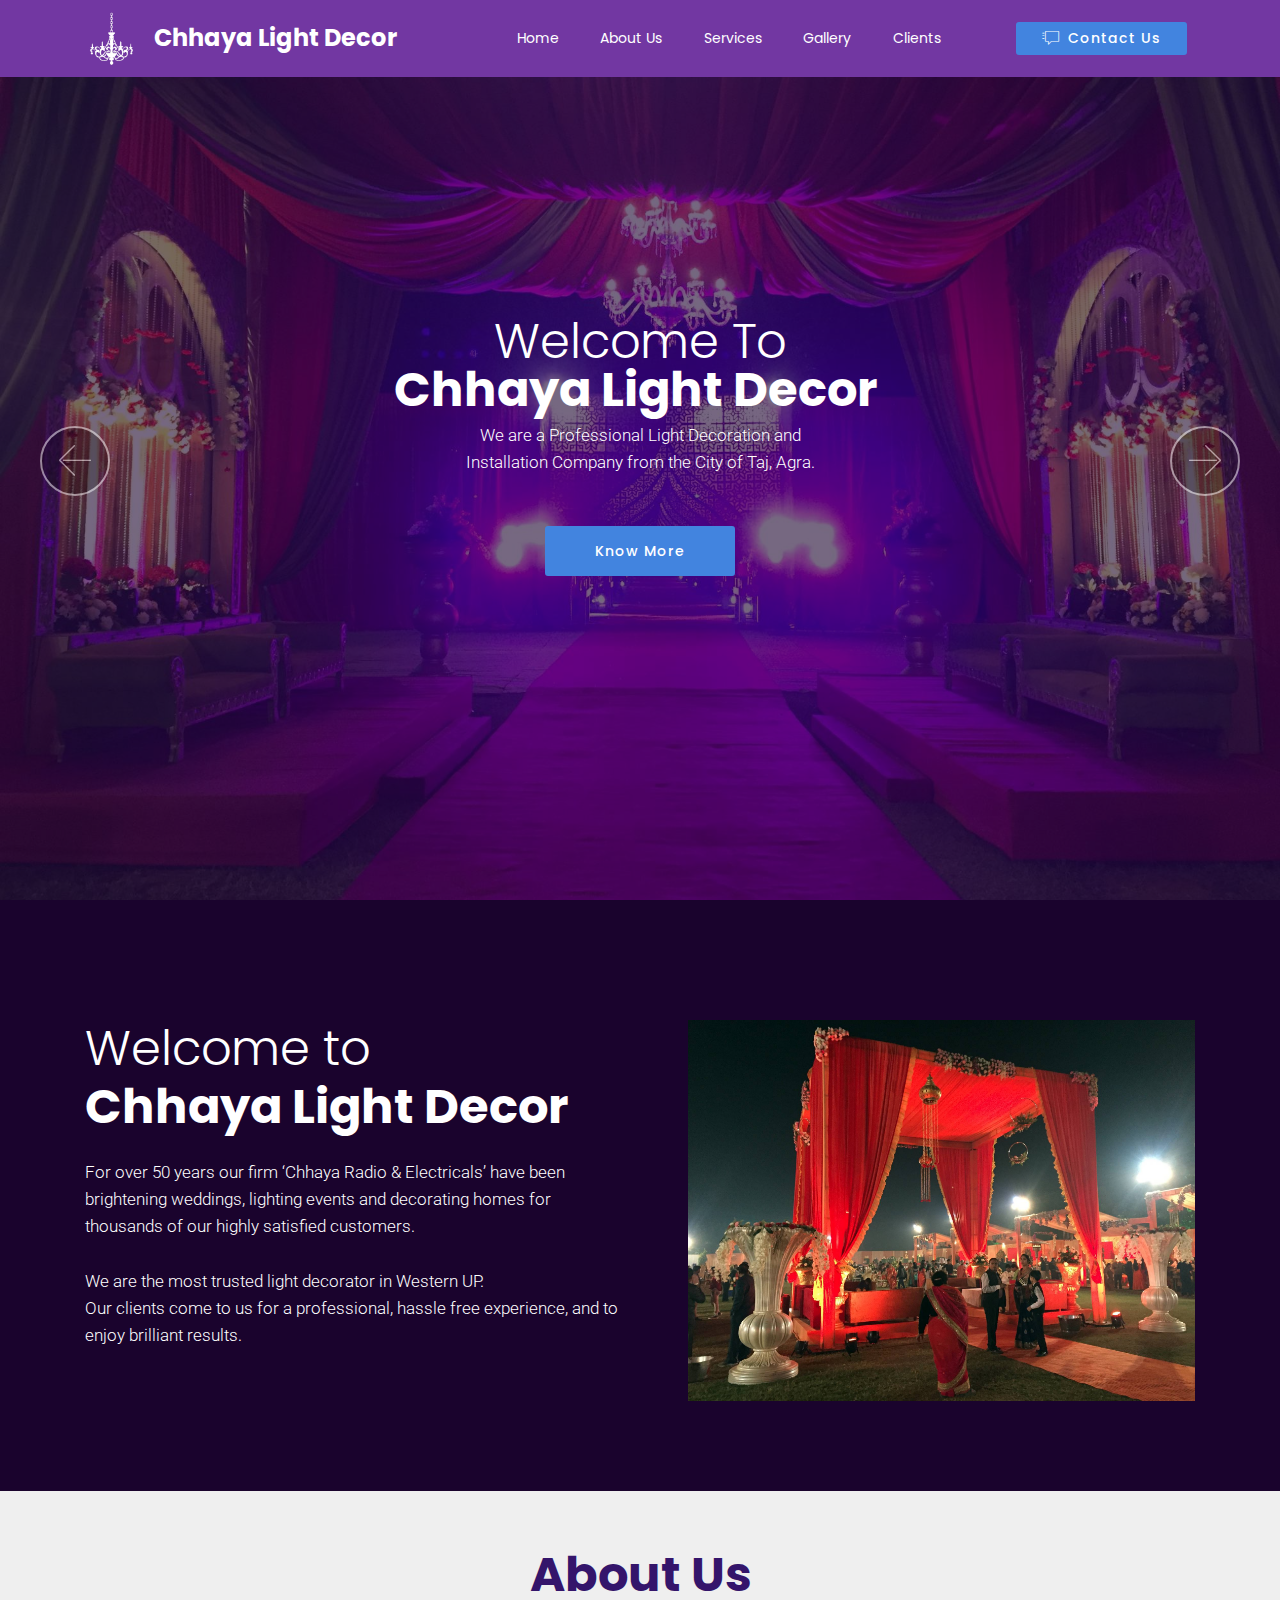
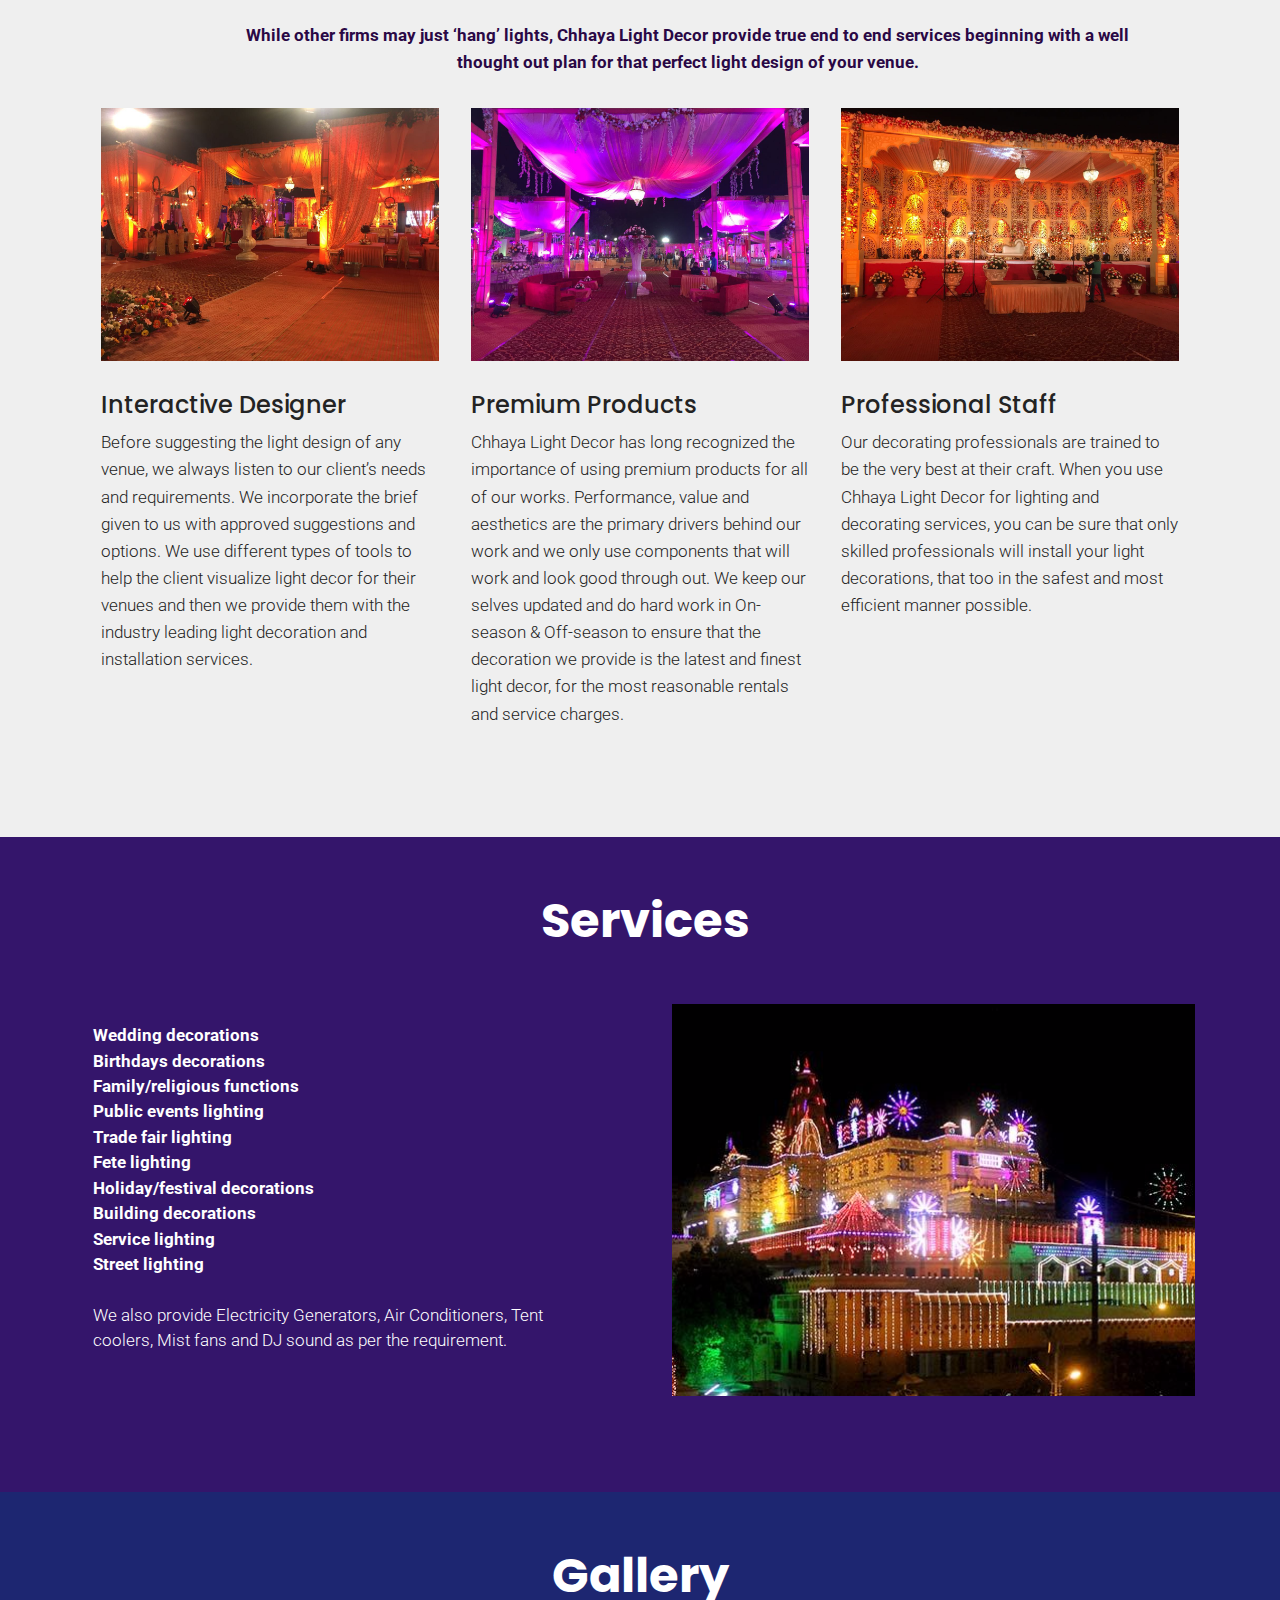
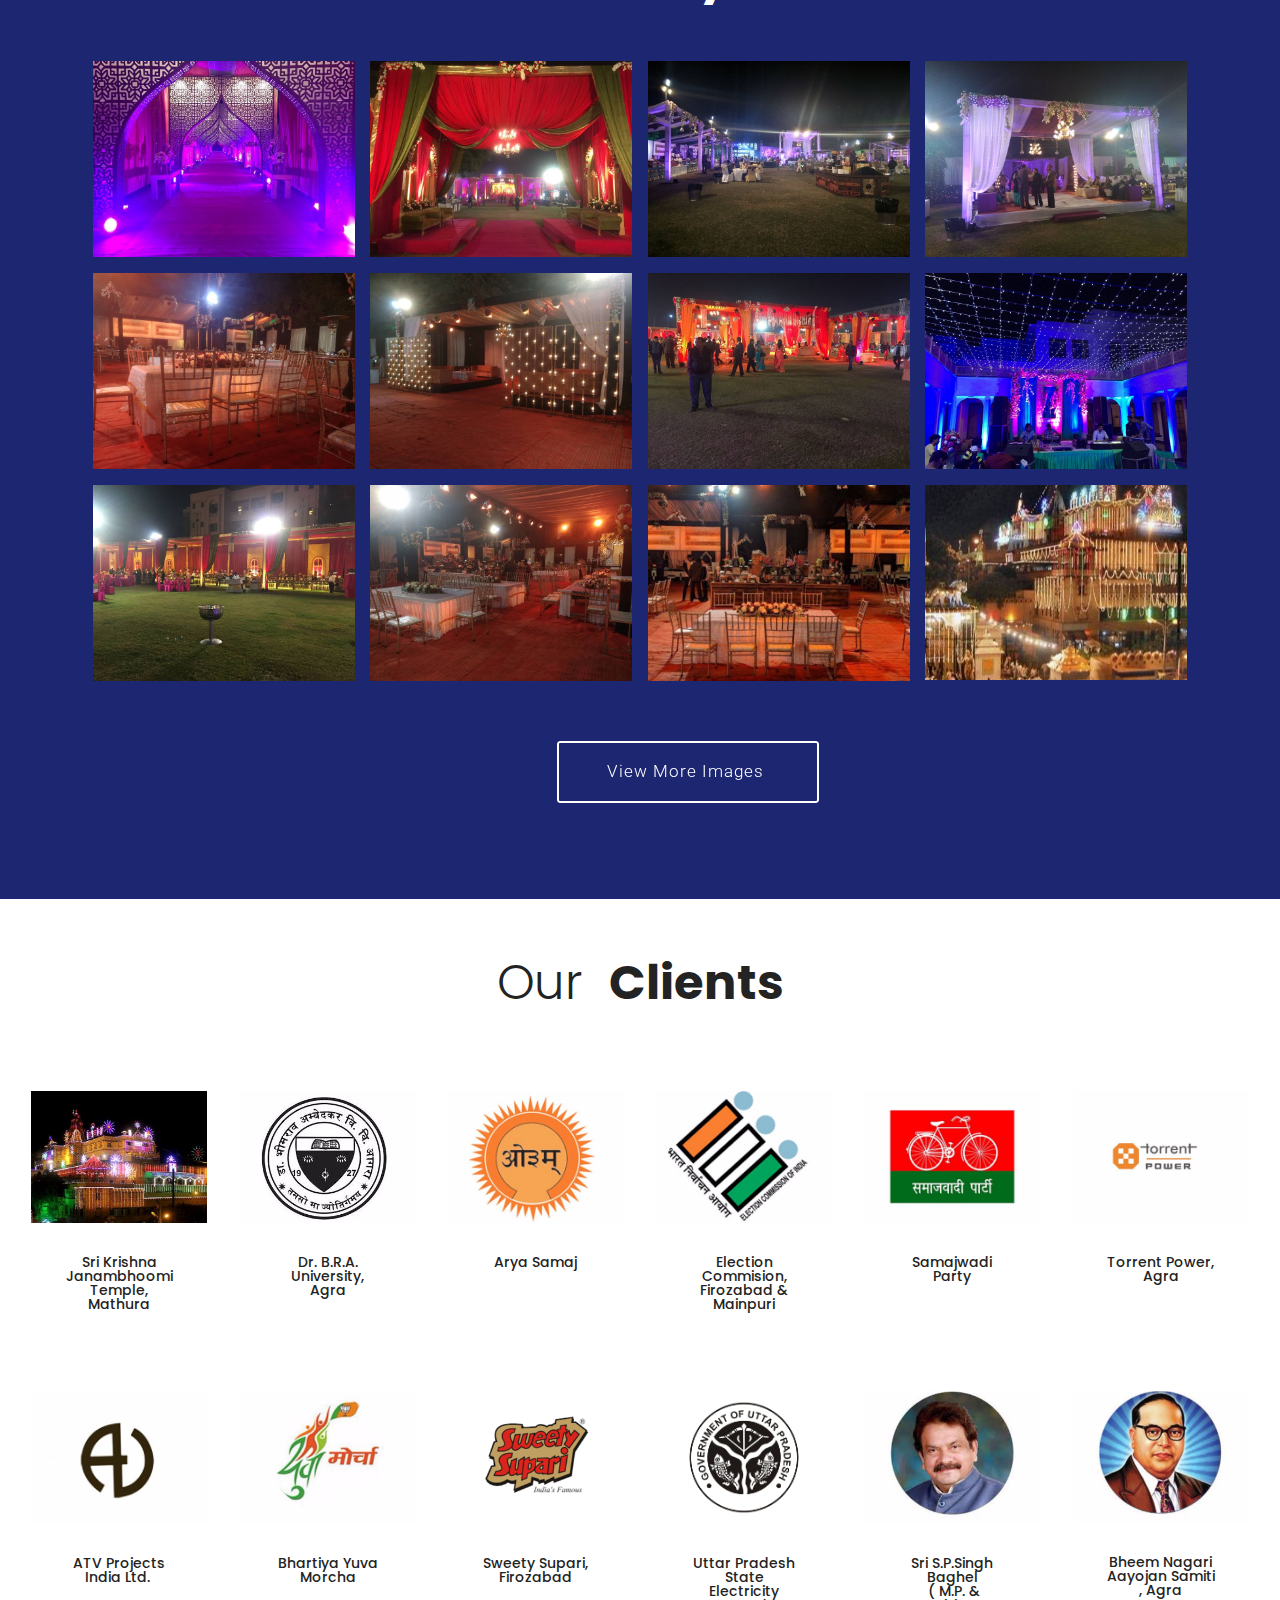
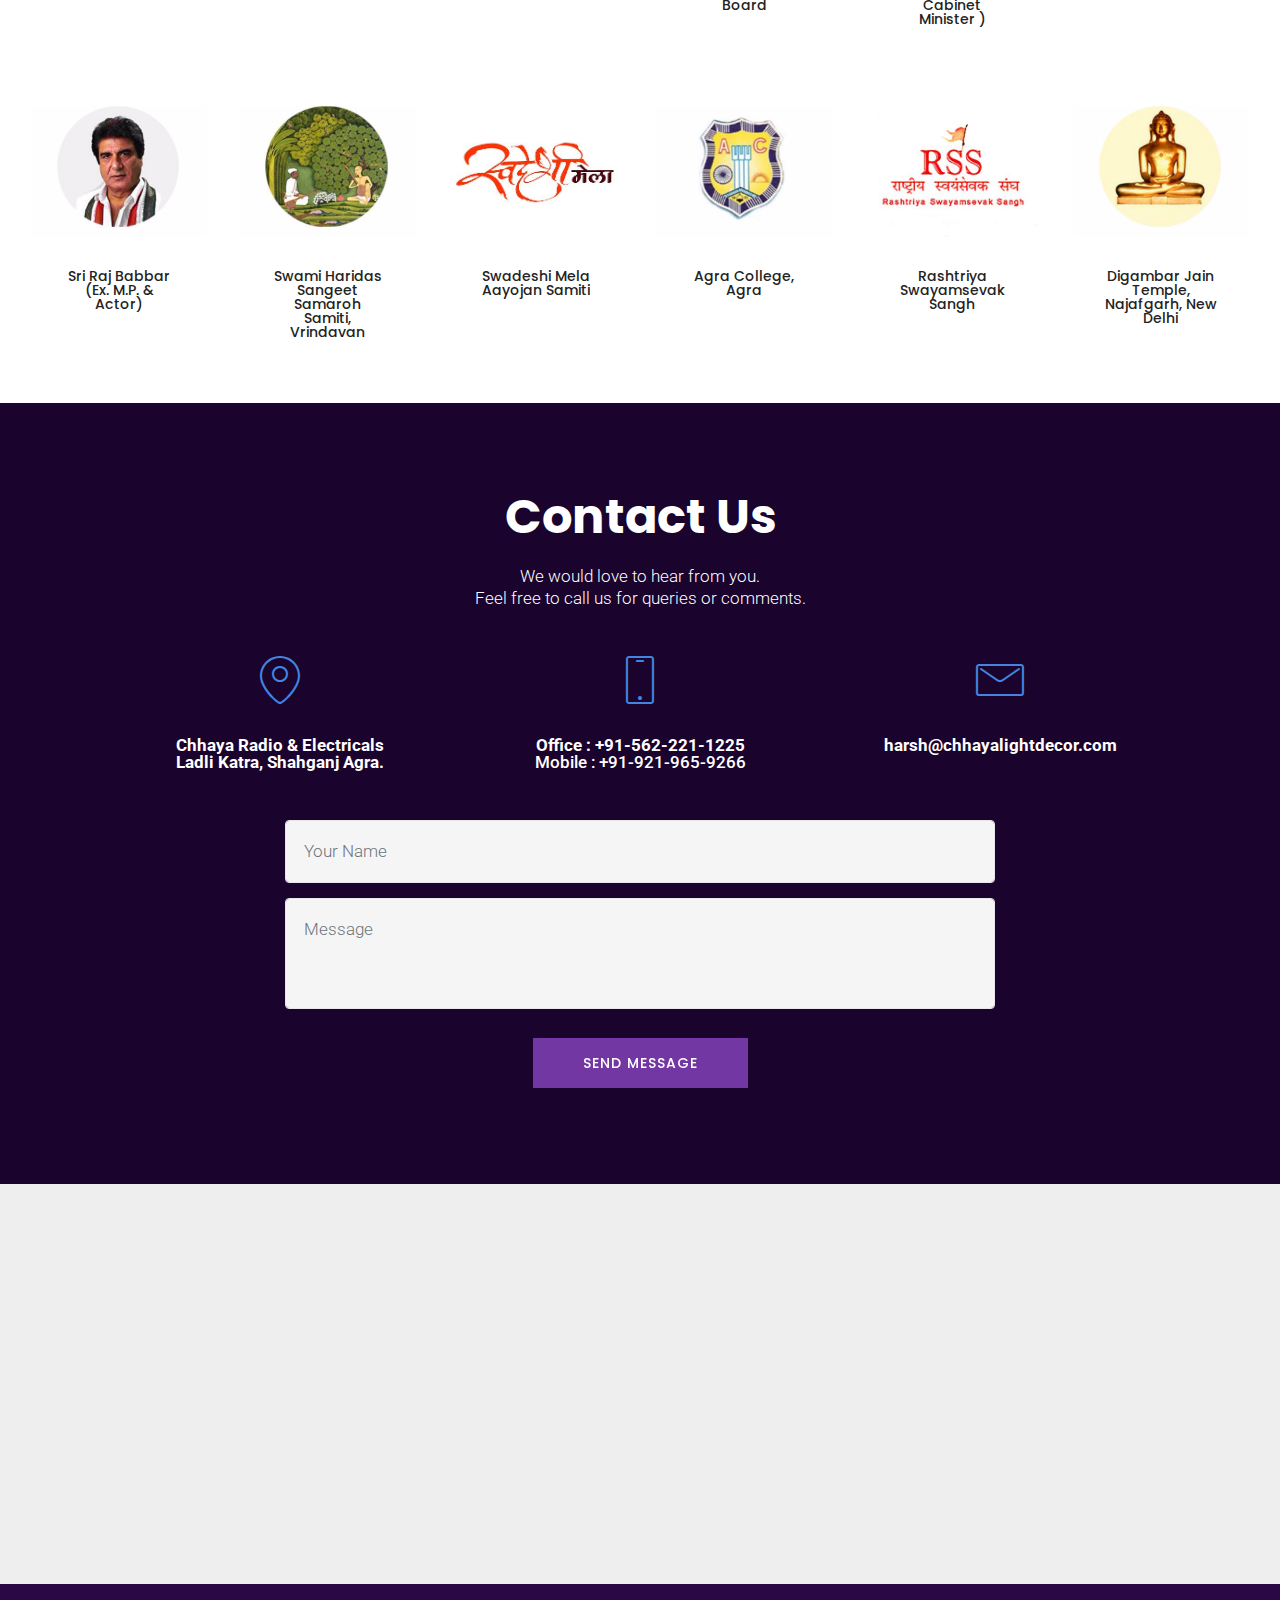
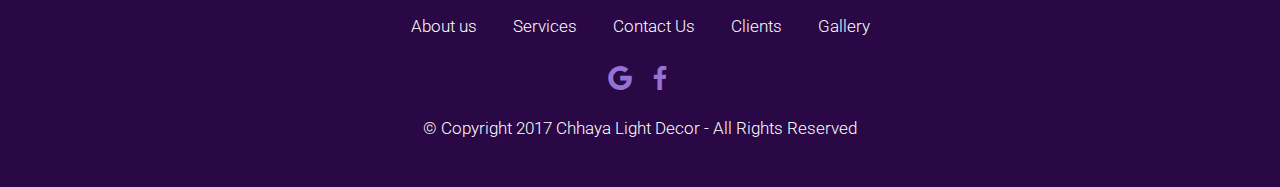
==== commit 603be117: "mail" ====
--- a/index.html
+++ b/index.html
@@ -596,16 +596,12 @@
                     
                     
                     <div data-form-alert="" hidden="">Thanks for filling out the form!</div>
-                    <form class="block mbr-form" action="https://mobirise.com/" method="post" data-form-title="Mobirise Form">
- 					
-					<input style="visibility: hidden; display:none; color:white; " type="hidden" name="email" data-form-email="false" value="TZAvK+YhN96j4mGJR46e0FXNZonSbiHFfIH/FcTjXEl2v0wu8y1DoWZAv7Ixd+j2YJS+Y+BguwRf3KD+sMy0VSsGciPYBQFmqyh6NYmzCWaEX9qrQmHcWIivOBZFoepR" data-form-field="Email">
+                    <form class="block mbr-form" action="https://mobirise.com/" method="post" data-form-title="Mobirise Form"><input type="hidden" name="email" data-form-email="true" value="rRIKosNsAMyL0MWLBadjRanEcwlMypHT3AGpIS86+ACuXaU5qjzLd49pH0p4ONGS2xvfT/zhxGKmZFJMFLT2Of0JMM3K+8LGVcatX2tFpeCE+Ne2A5rdhjksIJdrS3Cn" data-form-field="Email">
                         <div class="row">
                             <div class="col-md-12" data-for="name">
                                 <input type="text" class="form-control input" name="name" data-form-field="Name" placeholder="Your Name" required="" id="name-form3-p">
                             </div>
-                            <div class="col-md-12" data-for="email">
-                                <input type="text" class="form-control input" name="email" data-form-field="Email" placeholder="Email" required="" id="email-form3-p">
-                            </div>
+                            
                             <div class="col-md-12" data-for="message">
                                 <textarea class="form-control input" name="message" rows="3" data-form-field="Message" placeholder="Message" style="resize:none" id="message-form3-p"></textarea>
                             </div>
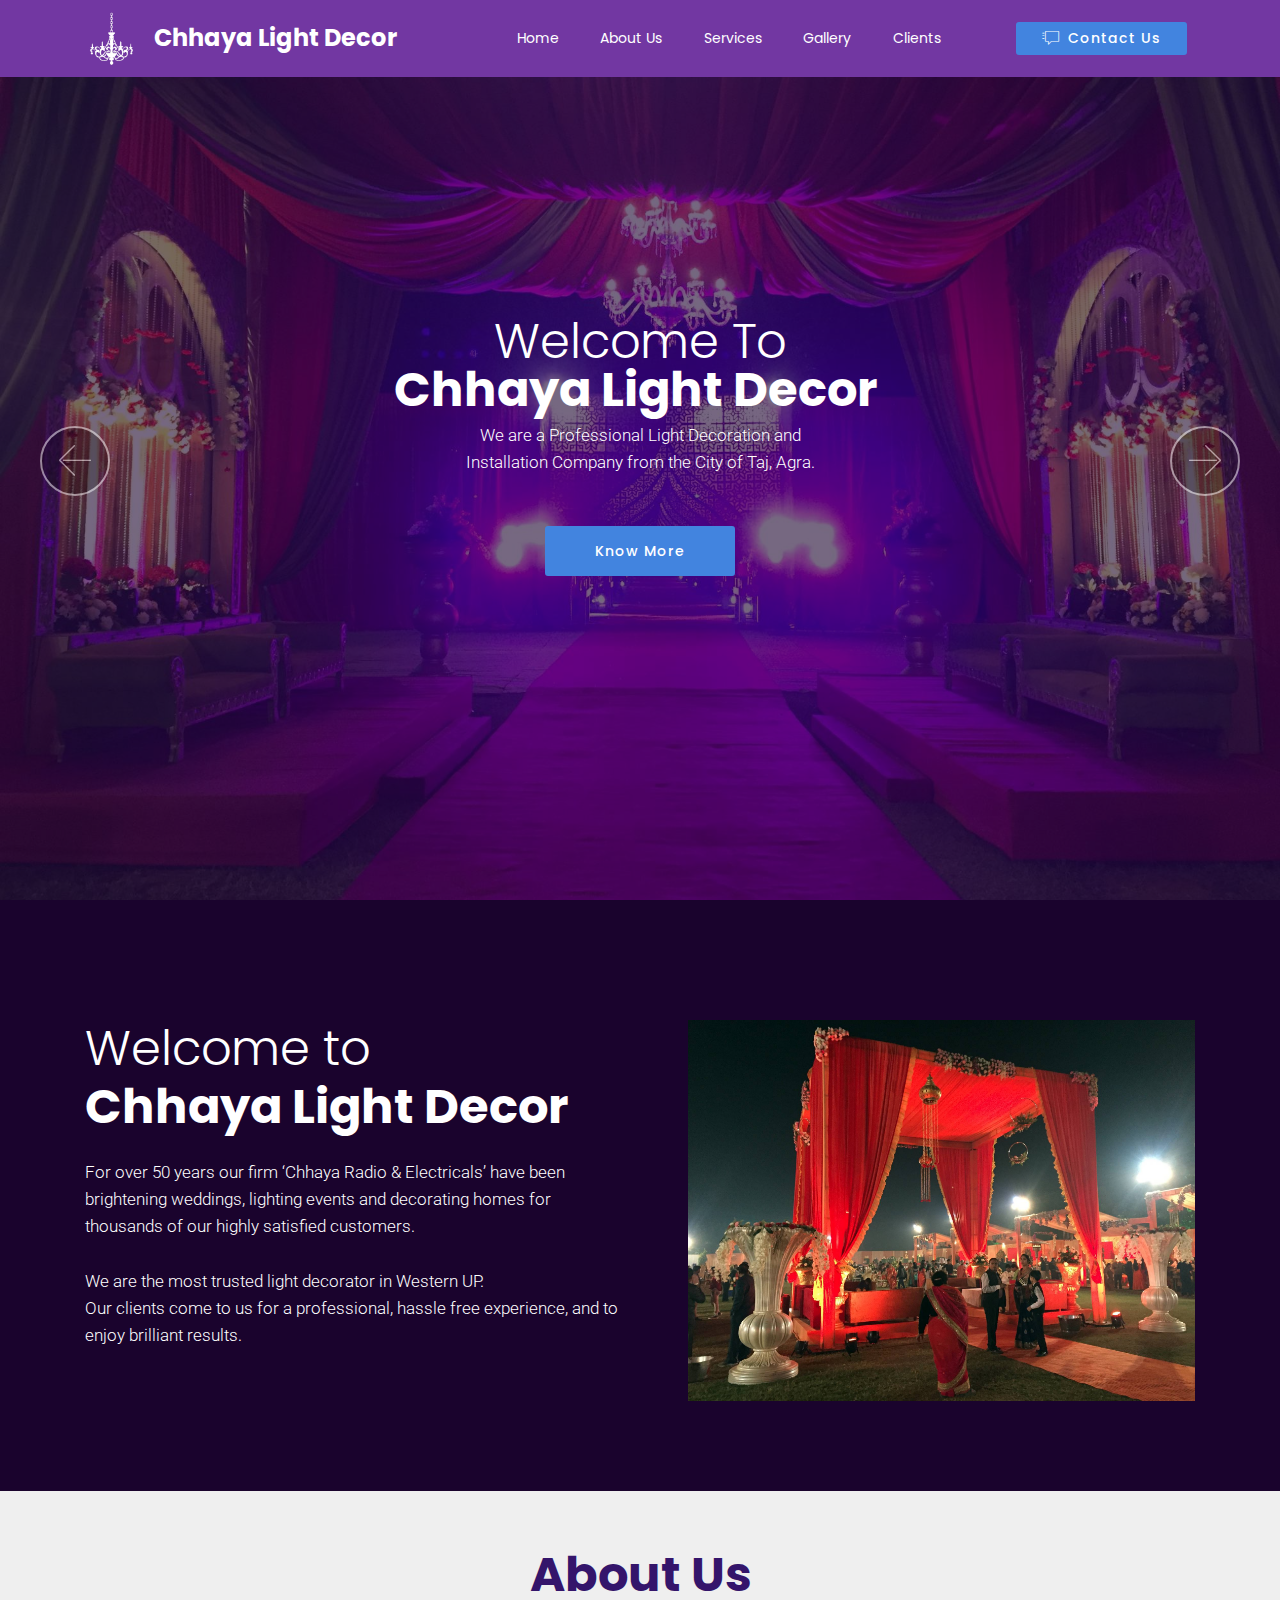
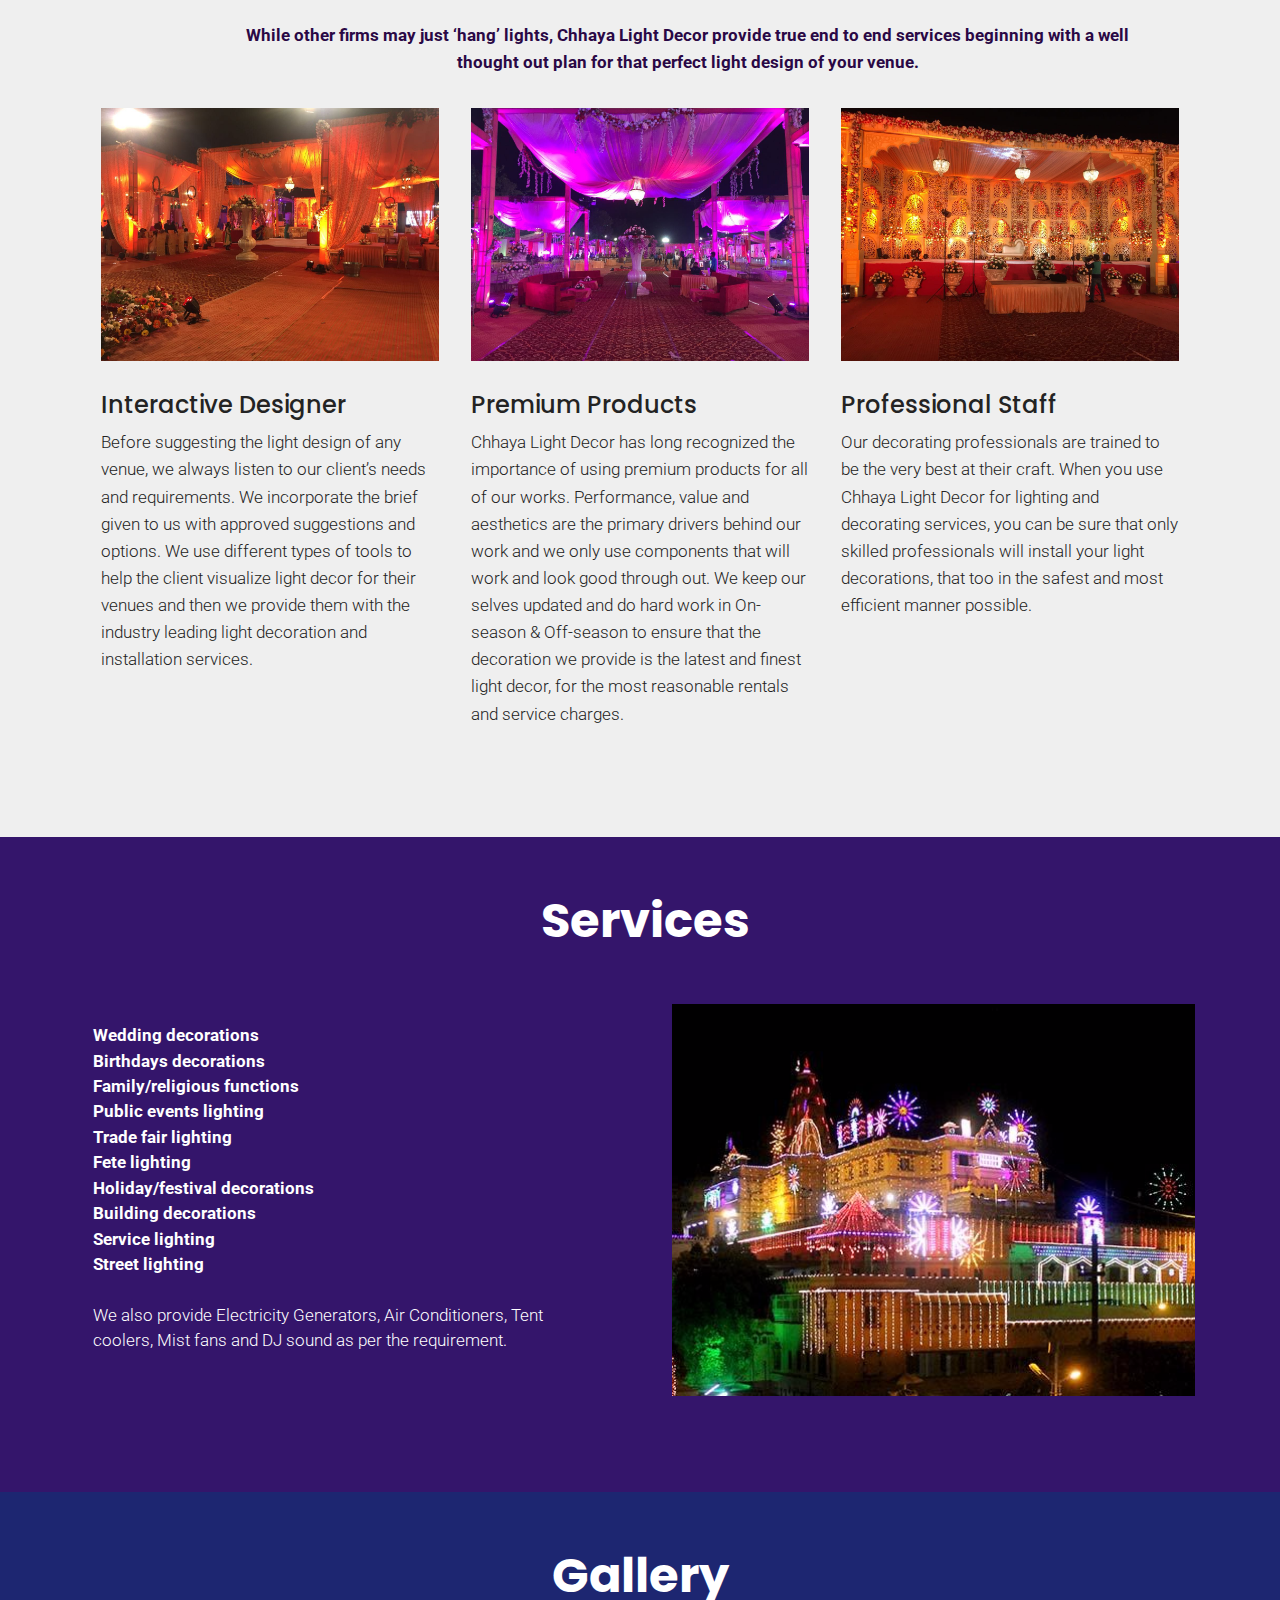
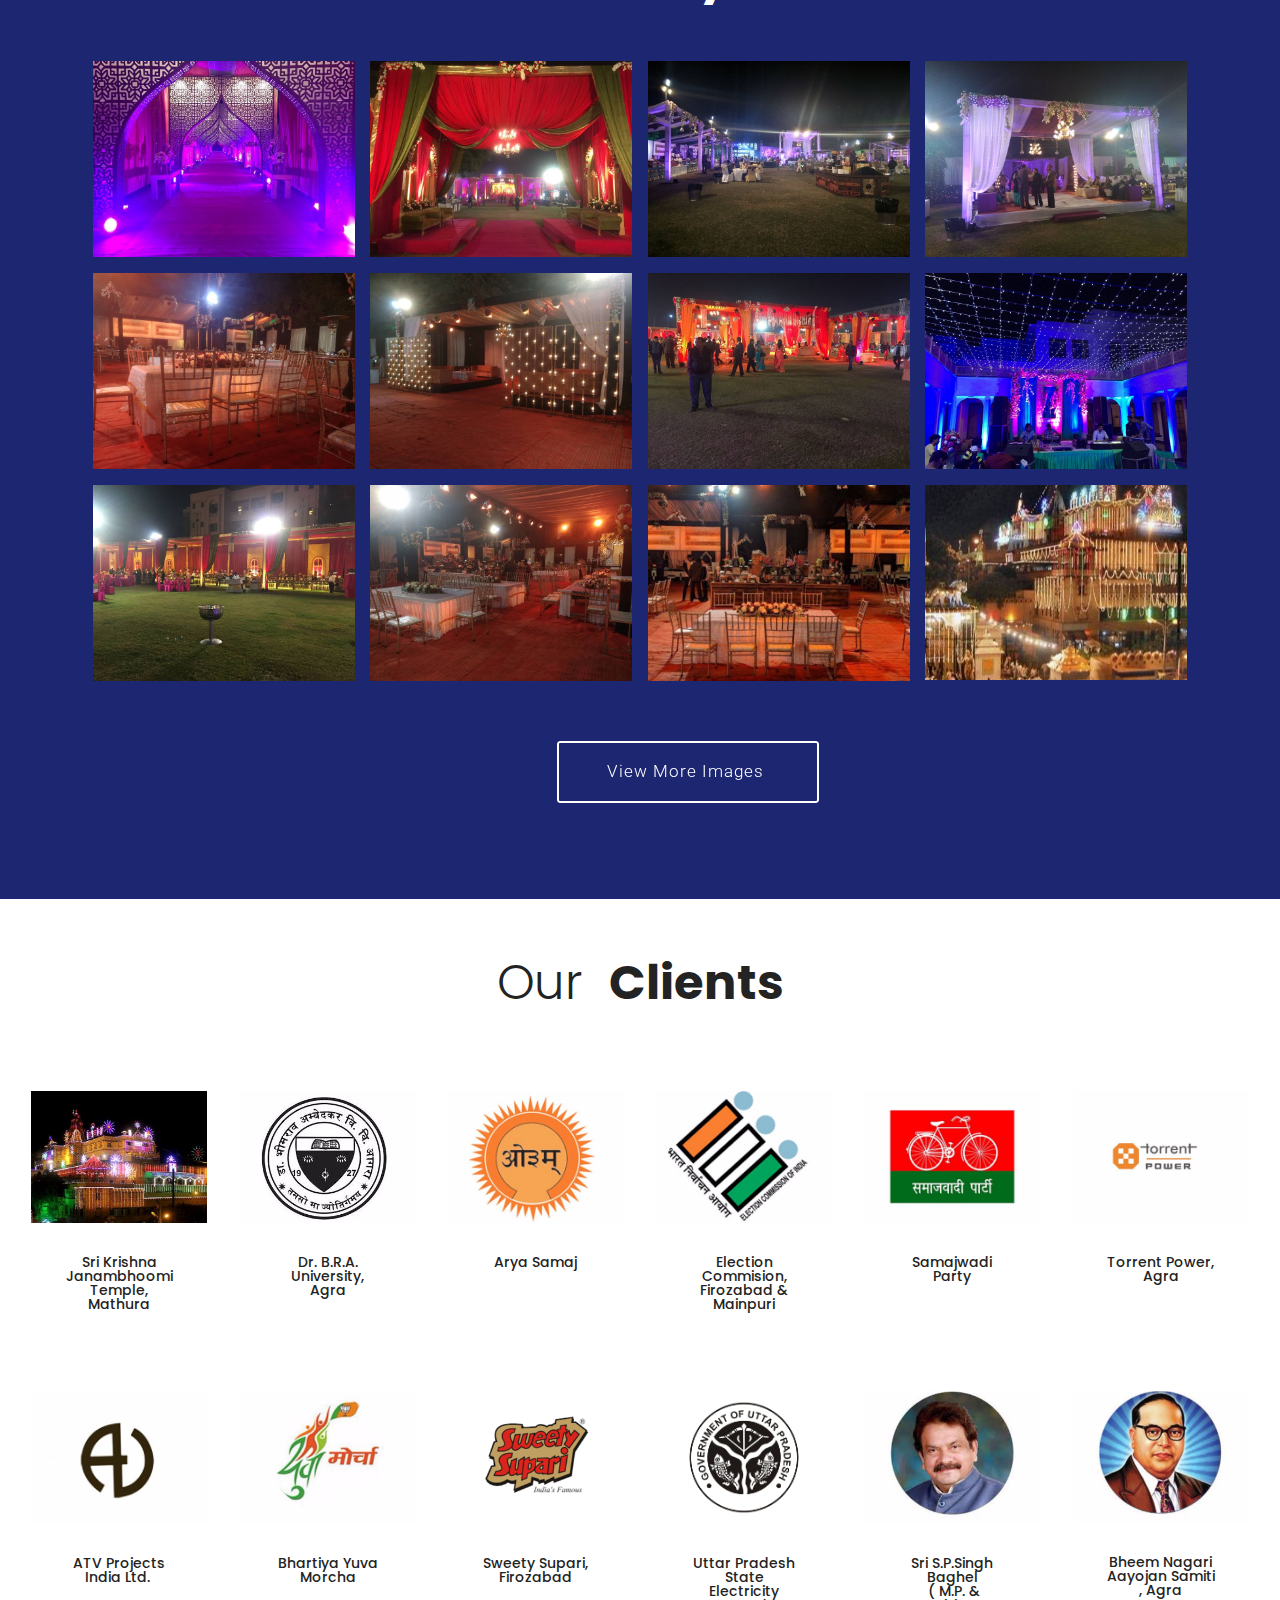
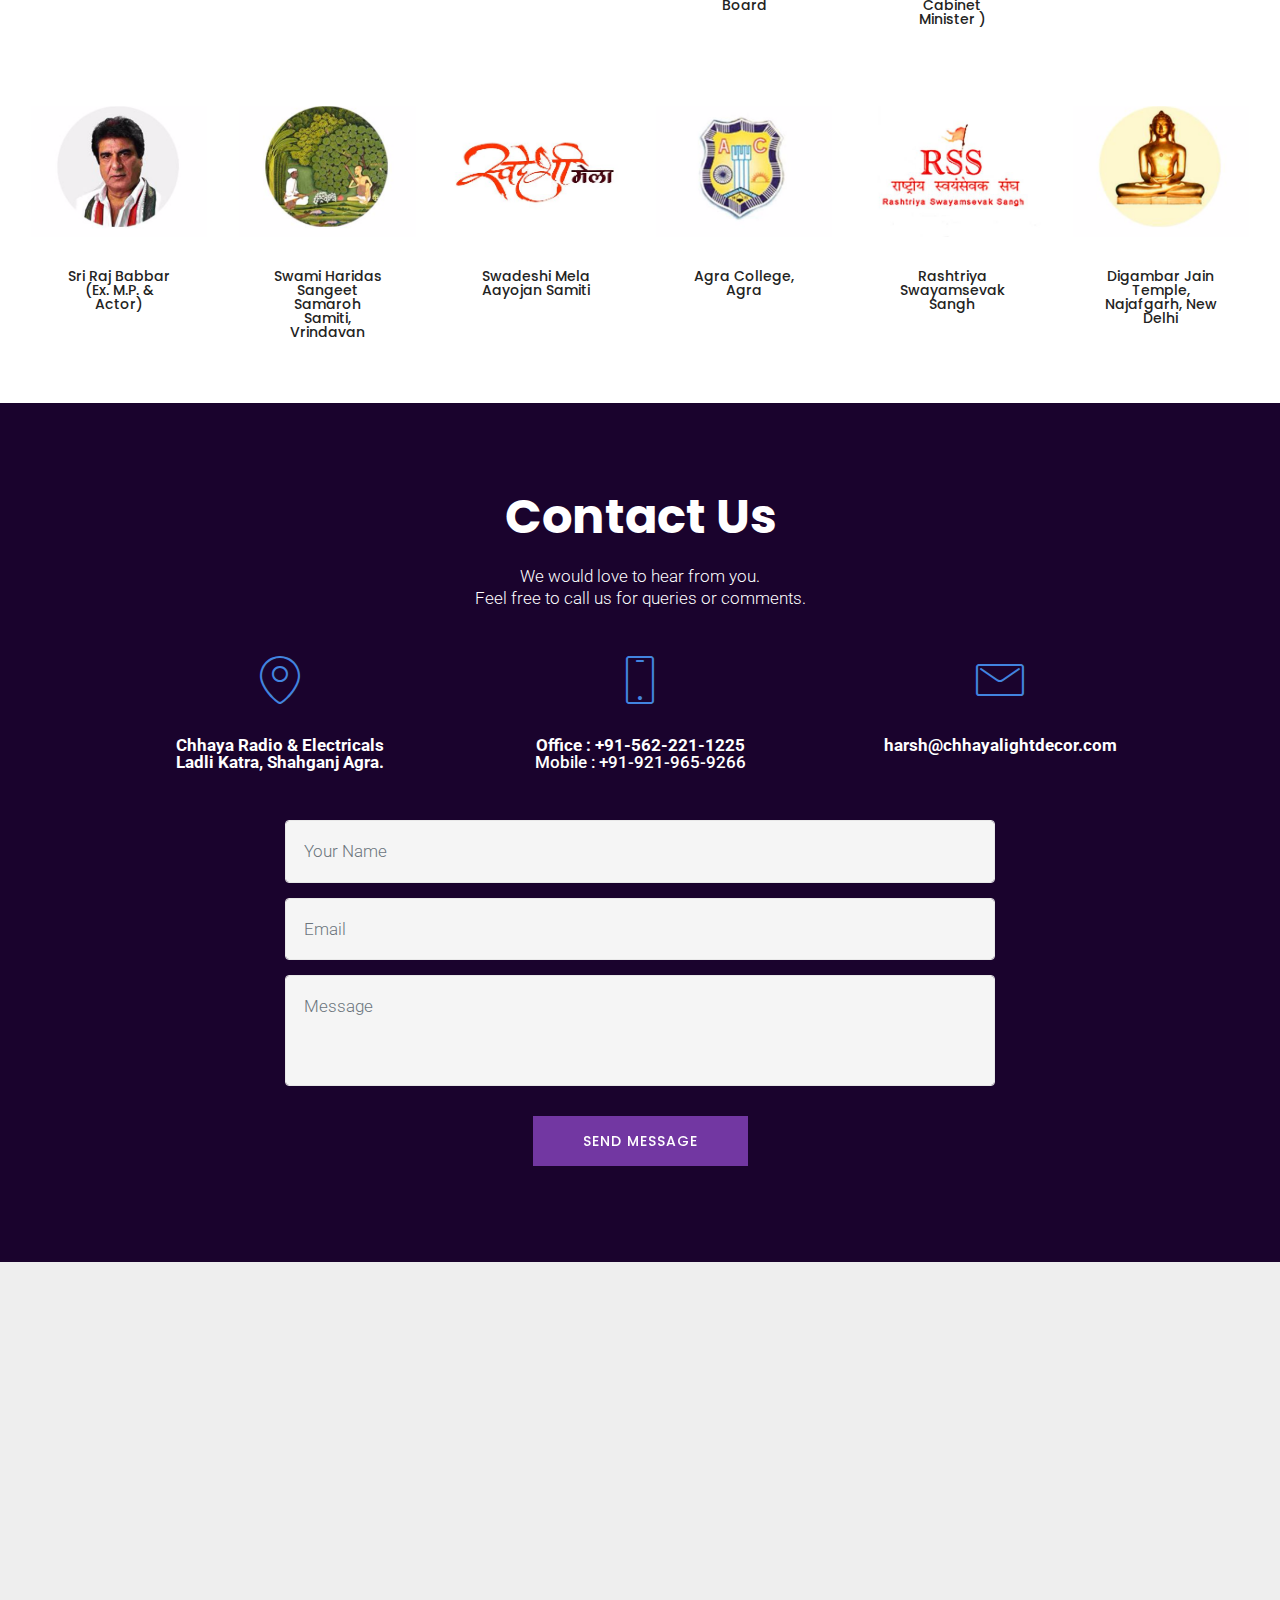
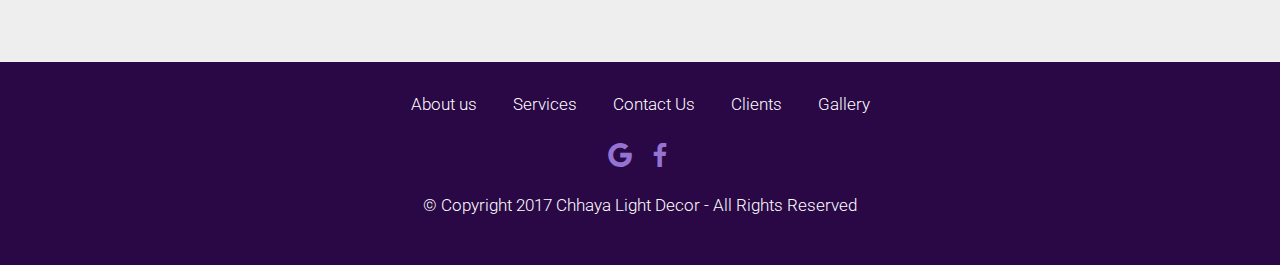
==== commit 6ad42d9e: "chhaya mail" ====
--- a/index.html
+++ b/index.html
@@ -596,12 +596,14 @@
                     
                     
                     <div data-form-alert="" hidden="">Thanks for filling out the form!</div>
-                    <form class="block mbr-form" action="https://mobirise.com/" method="post" data-form-title="Mobirise Form"><input type="hidden" name="email" data-form-email="true" value="rRIKosNsAMyL0MWLBadjRanEcwlMypHT3AGpIS86+ACuXaU5qjzLd49pH0p4ONGS2xvfT/zhxGKmZFJMFLT2Of0JMM3K+8LGVcatX2tFpeCE+Ne2A5rdhjksIJdrS3Cn" data-form-field="Email">
+                    <form class="block mbr-form" action="https://mobirise.com/" method="post" data-form-title="Chhaya Decor Form"><input type="hidden" name="email" data-form-email="true" value="sjQUn5v5YFQxHFi/dJeOF6k5YSmd/sI7R+NXTqd1616D48oYHoiuTS07XoXhGRr2ExkIcF654DdsVjW8awwlNFKu9K6Bs9442XRjIQX+N4gNGxnZlV91ri8pm1MQ9XxK" data-form-field="Email">
                         <div class="row">
                             <div class="col-md-12" data-for="name">
                                 <input type="text" class="form-control input" name="name" data-form-field="Name" placeholder="Your Name" required="" id="name-form3-p">
                             </div>
-                            
+                            <div class="col-md-12" data-for="email">
+                                <input type="text" class="form-control input" name="email" data-form-field="Email" placeholder="Email" required="" id="email-form3-p">
+                            </div>
                             <div class="col-md-12" data-for="message">
                                 <textarea class="form-control input" name="message" rows="3" data-form-field="Message" placeholder="Message" style="resize:none" id="message-form3-p"></textarea>
                             </div>
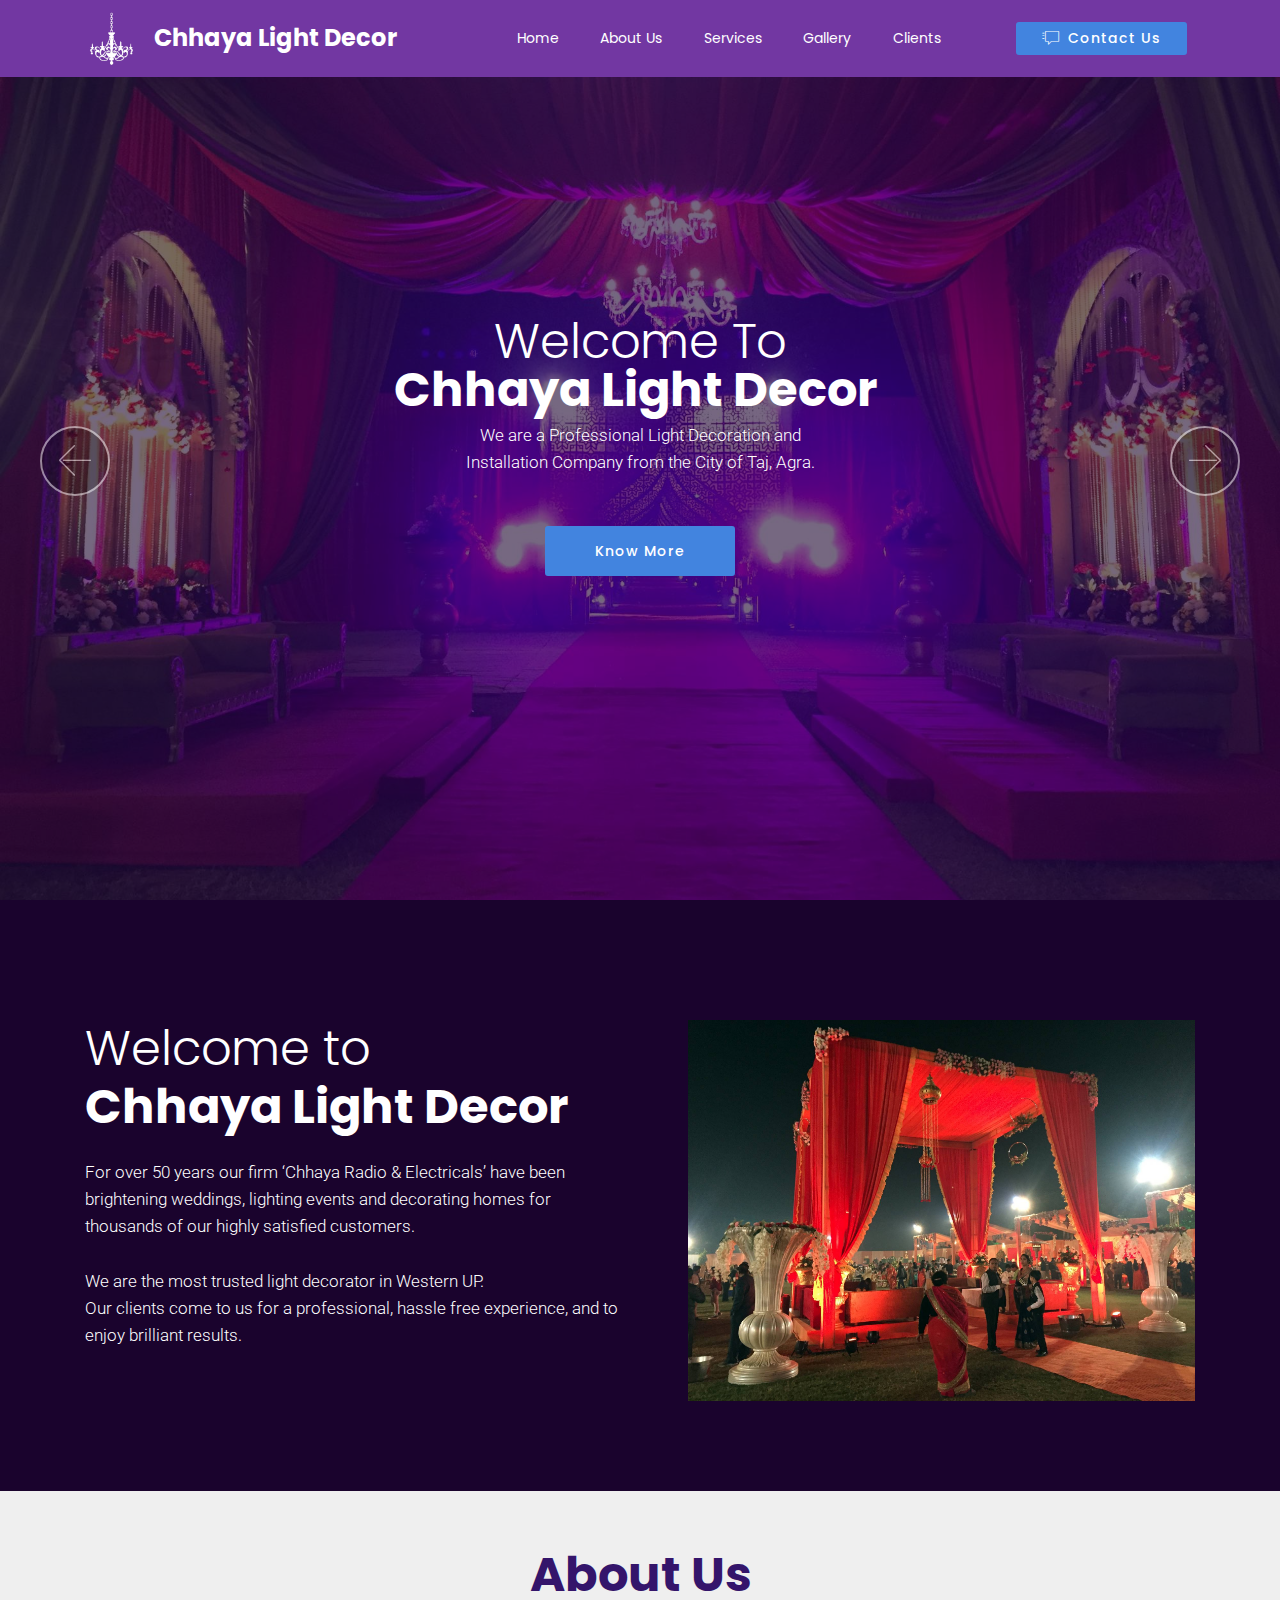
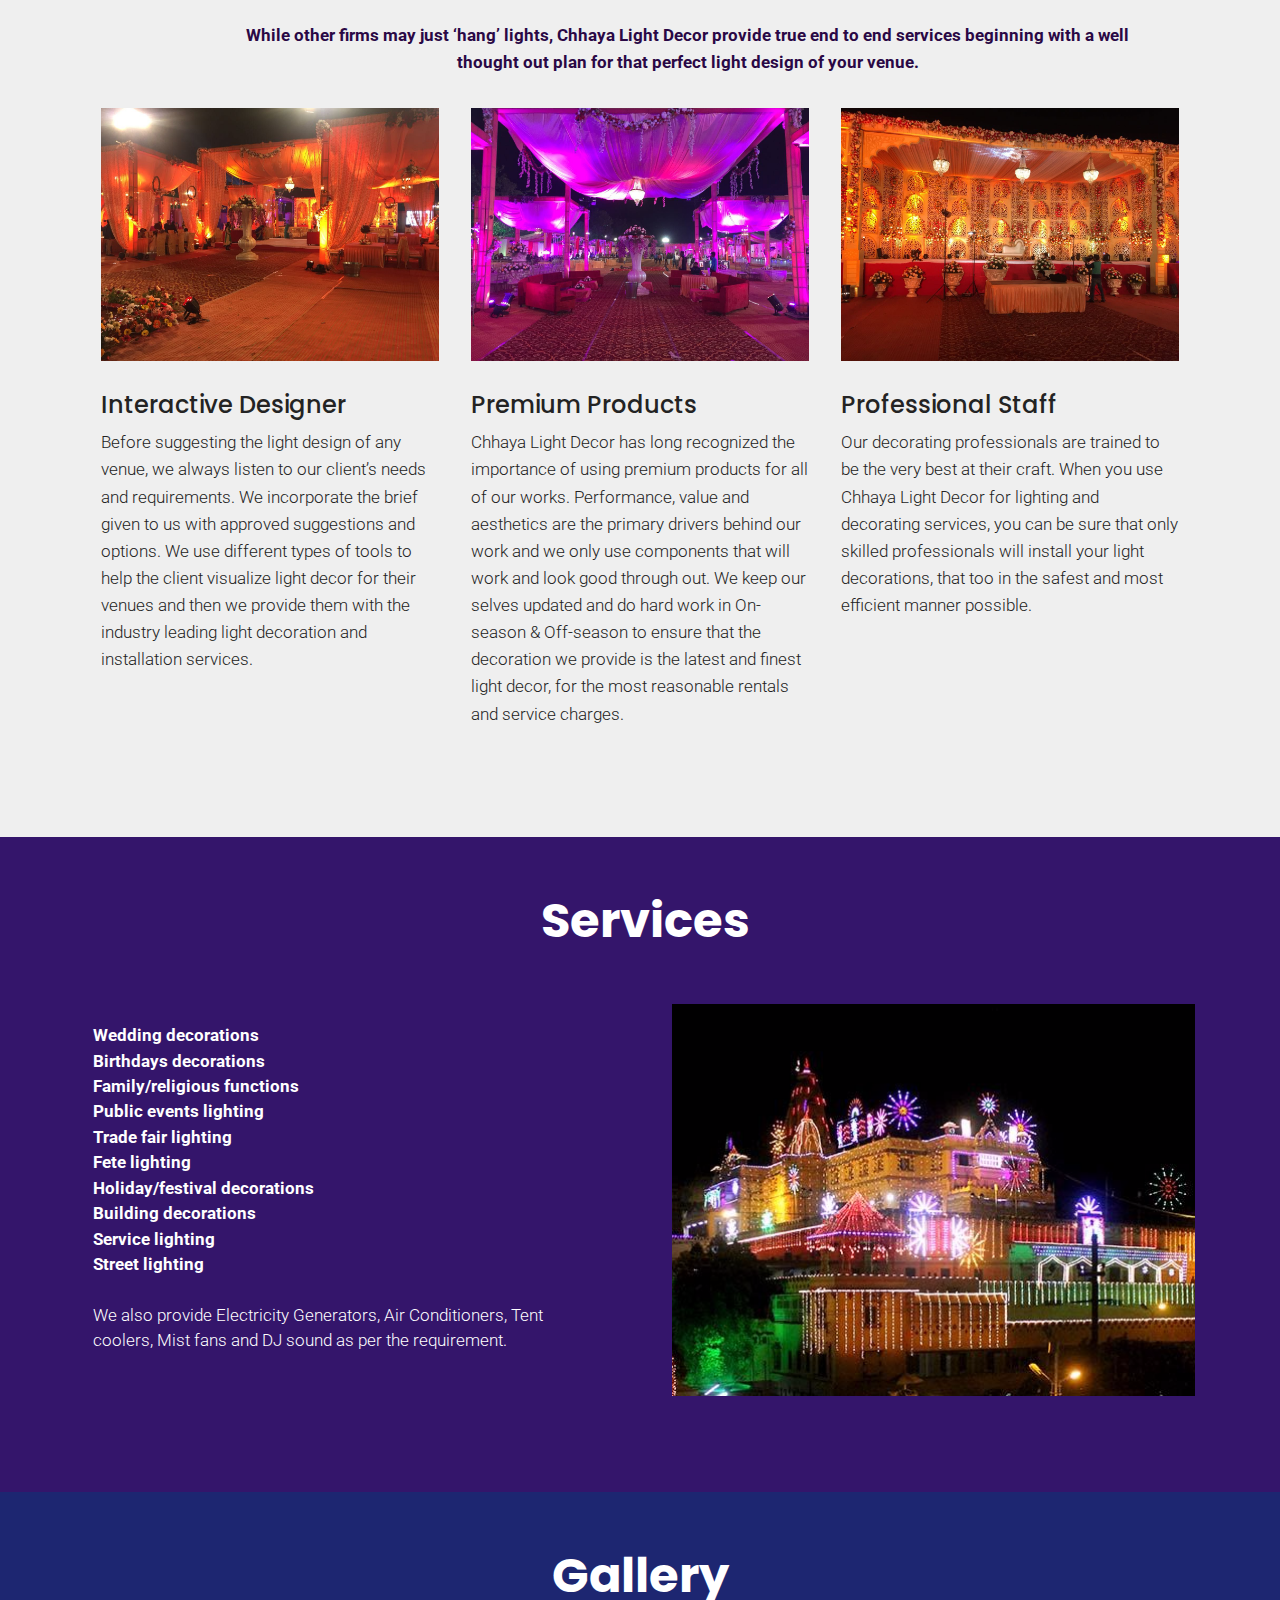
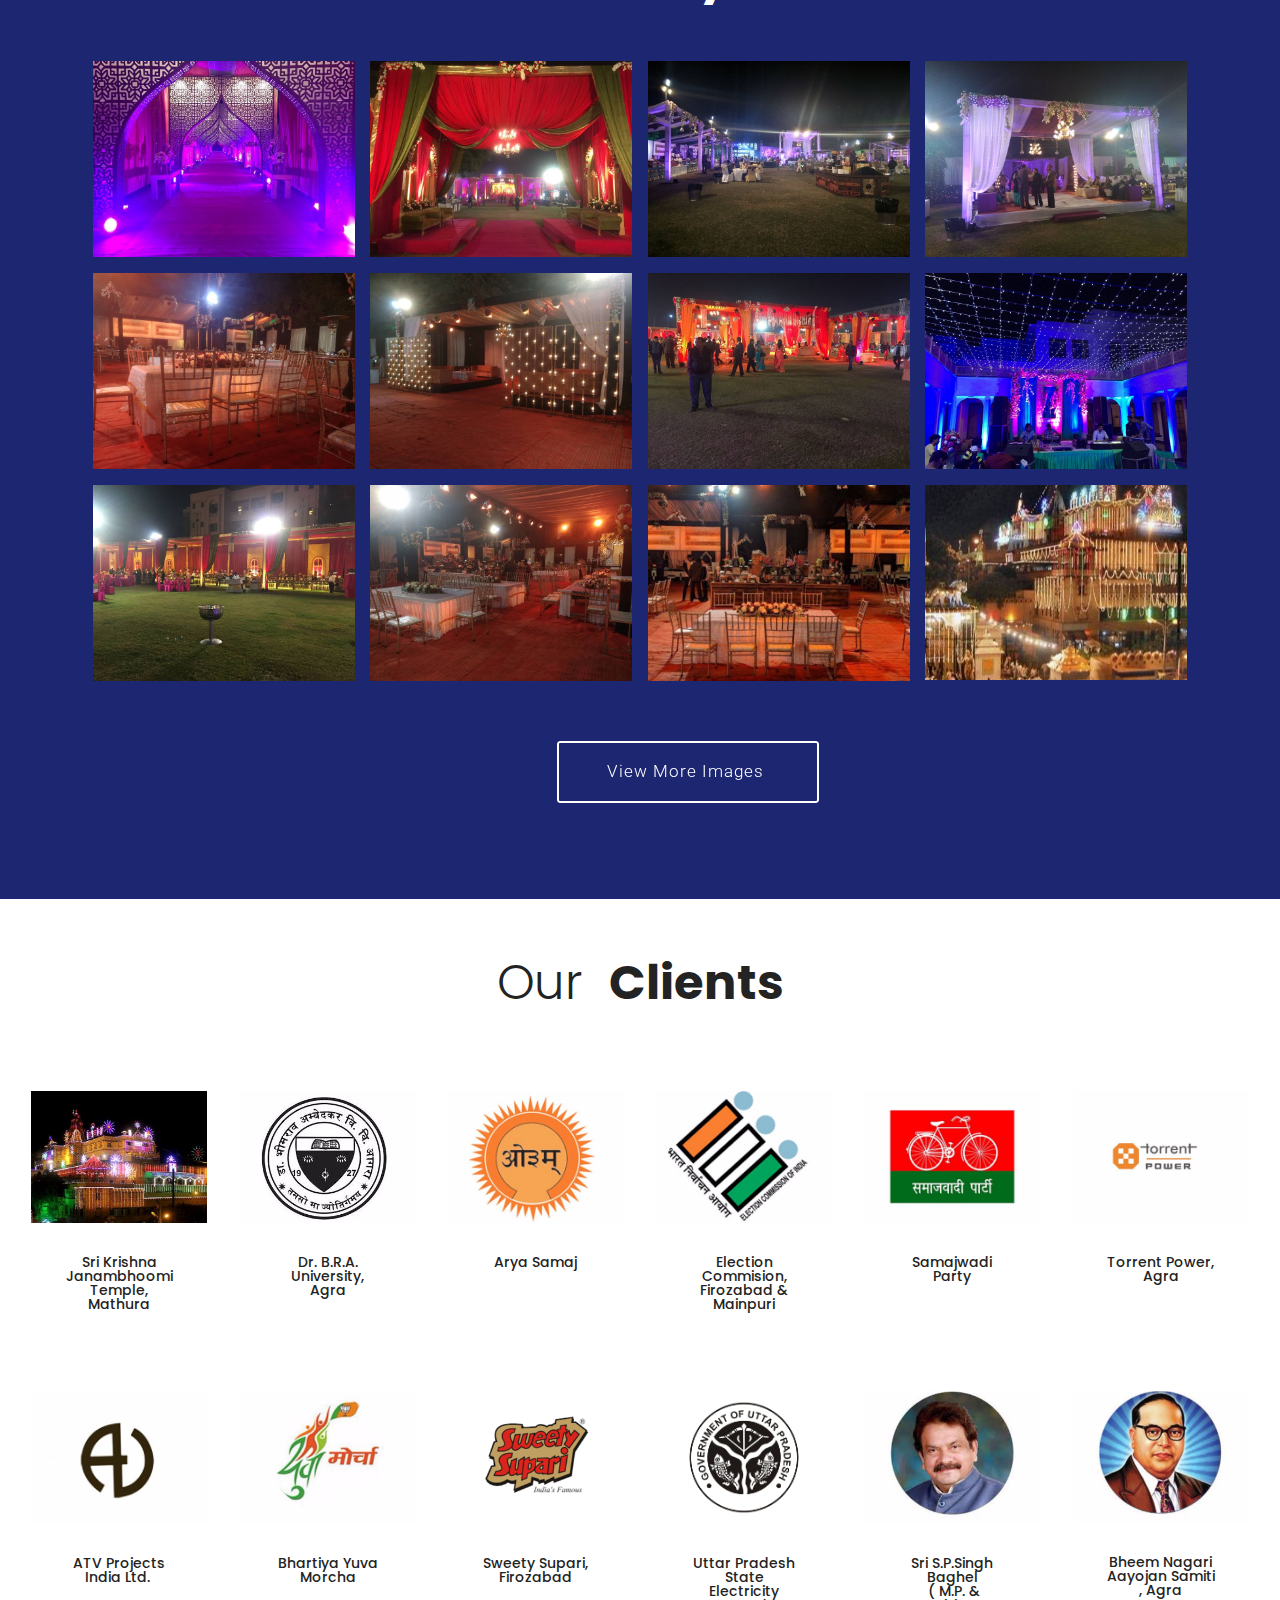
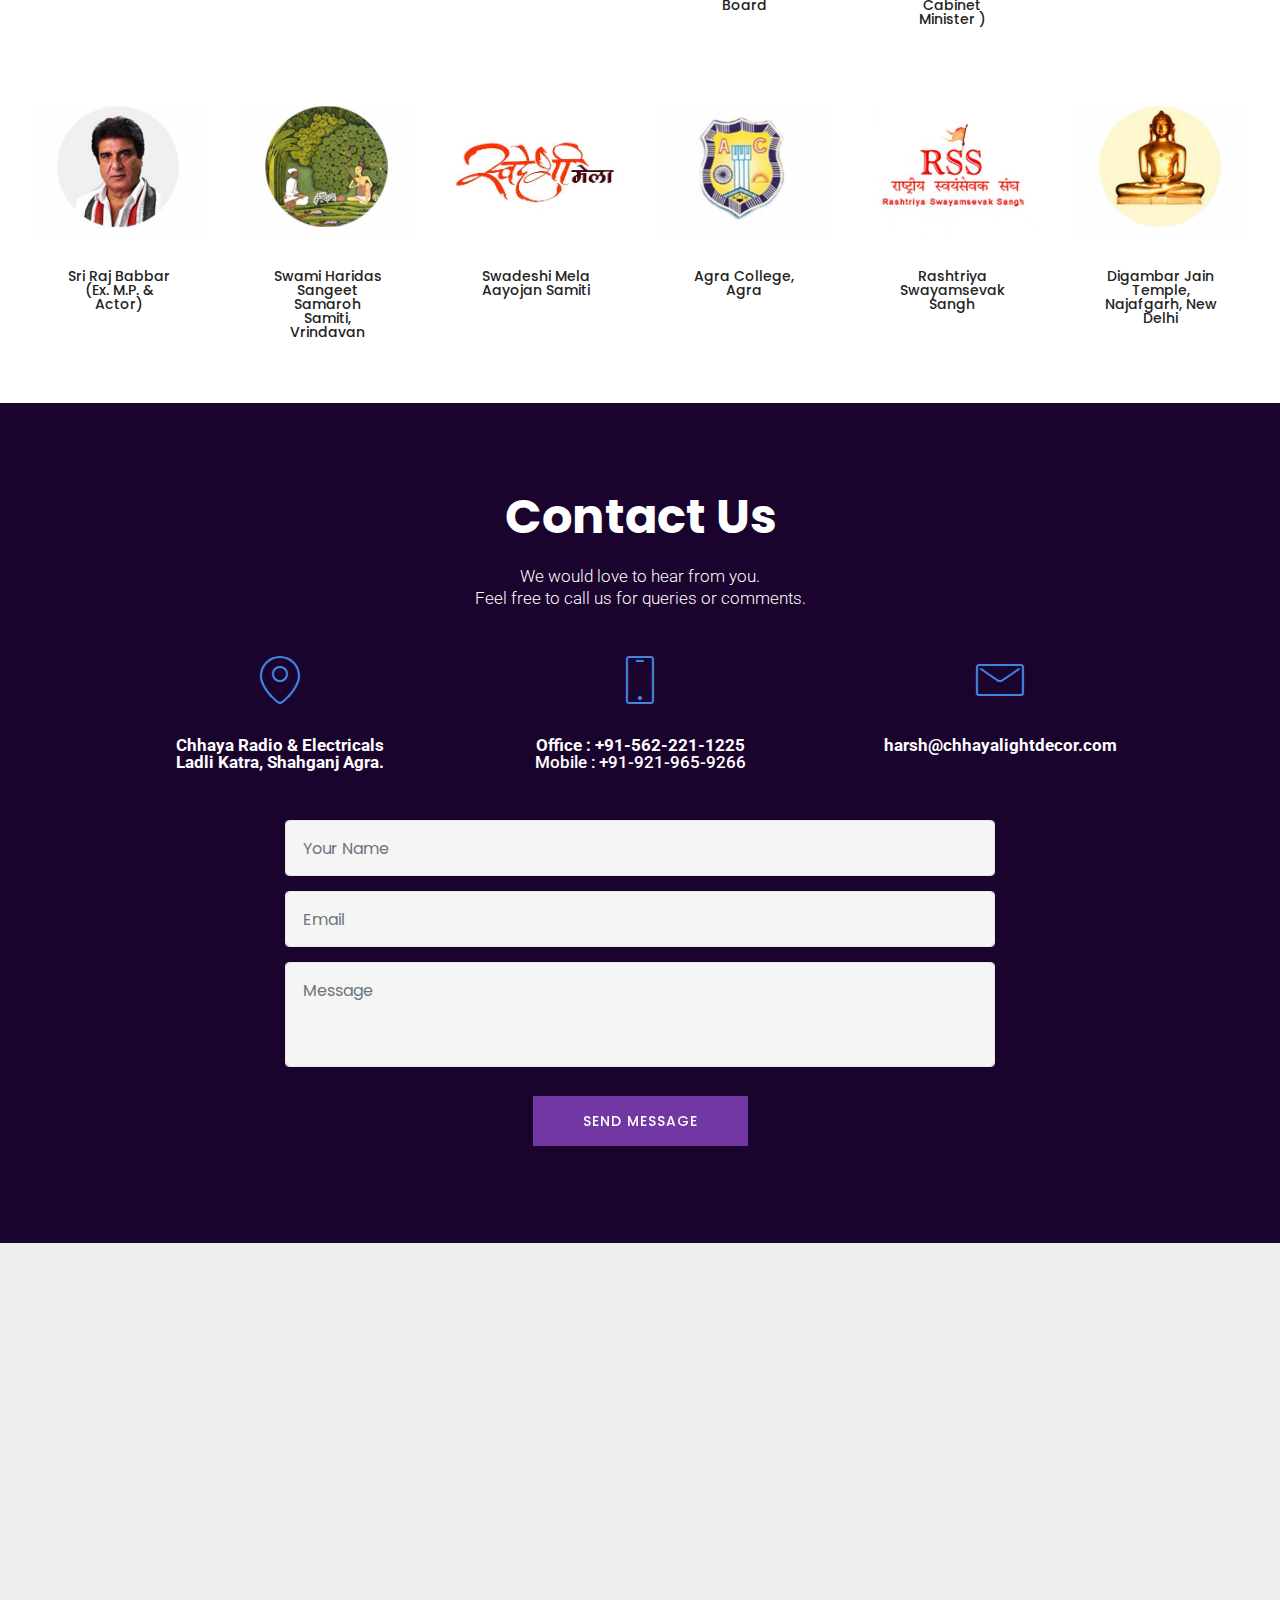
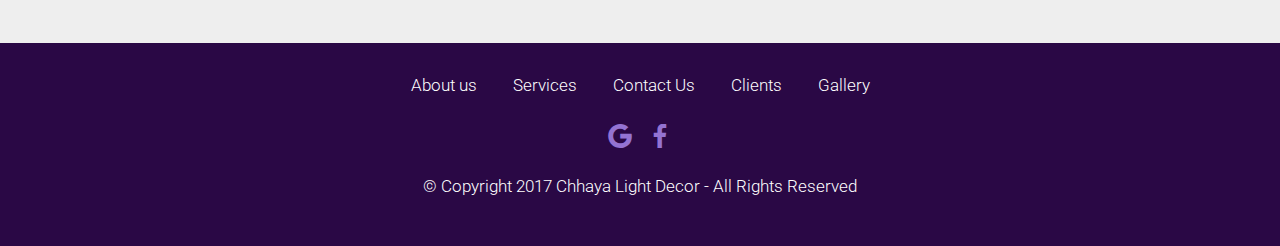
==== commit c63fab70: "gtag" ====
--- a/index.html
+++ b/index.html
@@ -1,13 +1,14 @@
 <!DOCTYPE html>
-<html >
+<html  >
 <head>
-  <!-- Site made with Mobirise Website Builder v4.6.0, https://mobirise.com -->
+  <!-- Site made with Mobirise Website Builder v4.10.7, https://mobirise.com -->
   <meta charset="UTF-8">
   <meta http-equiv="X-UA-Compatible" content="IE=edge">
-  <meta name="generator" content="Mobirise v4.6.0, mobirise.com">
+  <meta name="generator" content="Mobirise v4.10.7, mobirise.com">
   <meta name="viewport" content="width=device-width, initial-scale=1, minimum-scale=1">
   <link rel="shortcut icon" href="assets/images/chaya-logo-800x800.png" type="image/x-icon">
   <meta name="description" content="">
+  
   <title>Home</title>
   <link rel="stylesheet" href="assets/web/assets/mobirise-icons/mobirise-icons.css">
   <link rel="stylesheet" href="assets/tether/tether.min.css">
@@ -21,7 +22,13 @@
   <link rel="stylesheet" href="assets/mobirise/css/mbr-additional.css" type="text/css">
   
   
-  
+  <!-- Google Tag Manager -->
+<script>(function(w,d,s,l,i){w[l]=w[l]||[];w[l].push({'gtm.start':
+new Date().getTime(),event:'gtm.js'});var f=d.getElementsByTagName(s)[0],
+j=d.createElement(s),dl=l!='dataLayer'?'&l='+l:'';j.async=true;j.src=
+'https://www.googletagmanager.com/gtm.js?id='+i+dl;f.parentNode.insertBefore(j,f);
+})(window,document,'script','dataLayer','GTM-P7MSQ2V');</script>
+<!-- End Google Tag Manager -->
 </head>
 <body>
   <section class="menu cid-qIkMA8qepa" once="menu" id="menu1-0">
@@ -596,7 +603,7 @@
                     
                     
                     <div data-form-alert="" hidden="">Thanks for filling out the form!</div>
-                    <form class="block mbr-form" action="https://mobirise.com/" method="post" data-form-title="Chhaya Decor Form"><input type="hidden" name="email" data-form-email="true" value="sjQUn5v5YFQxHFi/dJeOF6k5YSmd/sI7R+NXTqd1616D48oYHoiuTS07XoXhGRr2ExkIcF654DdsVjW8awwlNFKu9K6Bs9442XRjIQX+N4gNGxnZlV91ri8pm1MQ9XxK" data-form-field="Email">
+                    <form class="block mbr-form" action="https://mobirise.com/" method="post" data-form-title="Mobirise Form"><input type="hidden" name="email" data-form-email="true" value="IVM2ZdhCV/729V9PY+6x2eprm7m48wfdG8iTQZoAlHBN9RkmslQL8L0v5vx+fyr8ZvJvMI/NkdKtnTr7cIsfJ3VD0TB3Wj1D6koP0mvWbOmjpRwxx1oWslglN45j7f3K">
                         <div class="row">
                             <div class="col-md-12" data-for="name">
                                 <input type="text" class="form-control input" name="name" data-form-field="Name" placeholder="Your Name" required="" id="name-form3-p">
@@ -620,7 +627,7 @@
 
      
 
-    <div class="google-map"><iframe frameborder="0" style="border:0" src="https://www.google.com/maps/embed/v1/place?key=AIzaSyA0Dx_boXQiwvdz8sJHoYeZNVTdoWONYkU&amp;q=place_id:ChIJ2Uv3Uhp3dDkRHDQ0L59FnTw" allowfullscreen=""></iframe></div>
+    <div class="google-map"><iframe frameborder="0" style="border:0" src="https://www.google.com/maps/embed/v1/place?key=AIzaSyAEIpgj38KyLFELm2bK9Y7krBkz1K-cMq8&amp;q=place_id:ChIJ2Uv3Uhp3dDkRHDQ0L59FnTw" allowfullscreen=""></iframe></div>
 </section>
 
 <section class="cid-qIl1KXYbtY" id="footer2-i">
@@ -669,19 +676,23 @@
   <script src="assets/tether/tether.min.js"></script>
   <script src="assets/bootstrap/js/bootstrap.min.js"></script>
   <script src="assets/smoothscroll/smooth-scroll.js"></script>
-  <script src="assets/dropdown/js/script.min.js"></script>
+  <script src="assets/dropdown/js/nav-dropdown.js"></script>
+  <script src="assets/dropdown/js/navbar-dropdown.js"></script>
   <script src="assets/touchswipe/jquery.touch-swipe.min.js"></script>
+  <script src="assets/ytplayer/jquery.mb.ytplayer.min.js"></script>
   <script src="assets/vimeoplayer/jquery.mb.vimeo_player.js"></script>
+  <script src="assets/bootstrapcarouselswipe/bootstrap-carousel-swipe.js"></script>
   <script src="assets/masonry/masonry.pkgd.min.js"></script>
   <script src="assets/imagesloaded/imagesloaded.pkgd.min.js"></script>
-  <script src="assets/bootstrapcarouselswipe/bootstrap-carousel-swipe.js"></script>
-  <script src="assets/ytplayer/jquery.mb.ytplayer.min.js"></script>
   <script src="assets/theme/js/script.js"></script>
-  <script src="assets/mobiriseslidervideo/script.js"></script>
   <script src="assets/gallery/player.min.js"></script>
   <script src="assets/gallery/script.js"></script>
+  <script src="assets/mobiriseslidervideo/script.js"></script>
   <script src="assets/formoid/formoid.min.js"></script>
   
-  
+  <!-- Google Tag Manager (noscript) -->
+<noscript><iframe src="https://www.googletagmanager.com/ns.html?id=GTM-P7MSQ2V"
+height="0" width="0" style="display:none;visibility:hidden"></iframe></noscript>
+<!-- End Google Tag Manager (noscript) -->
 </body>
 </html>